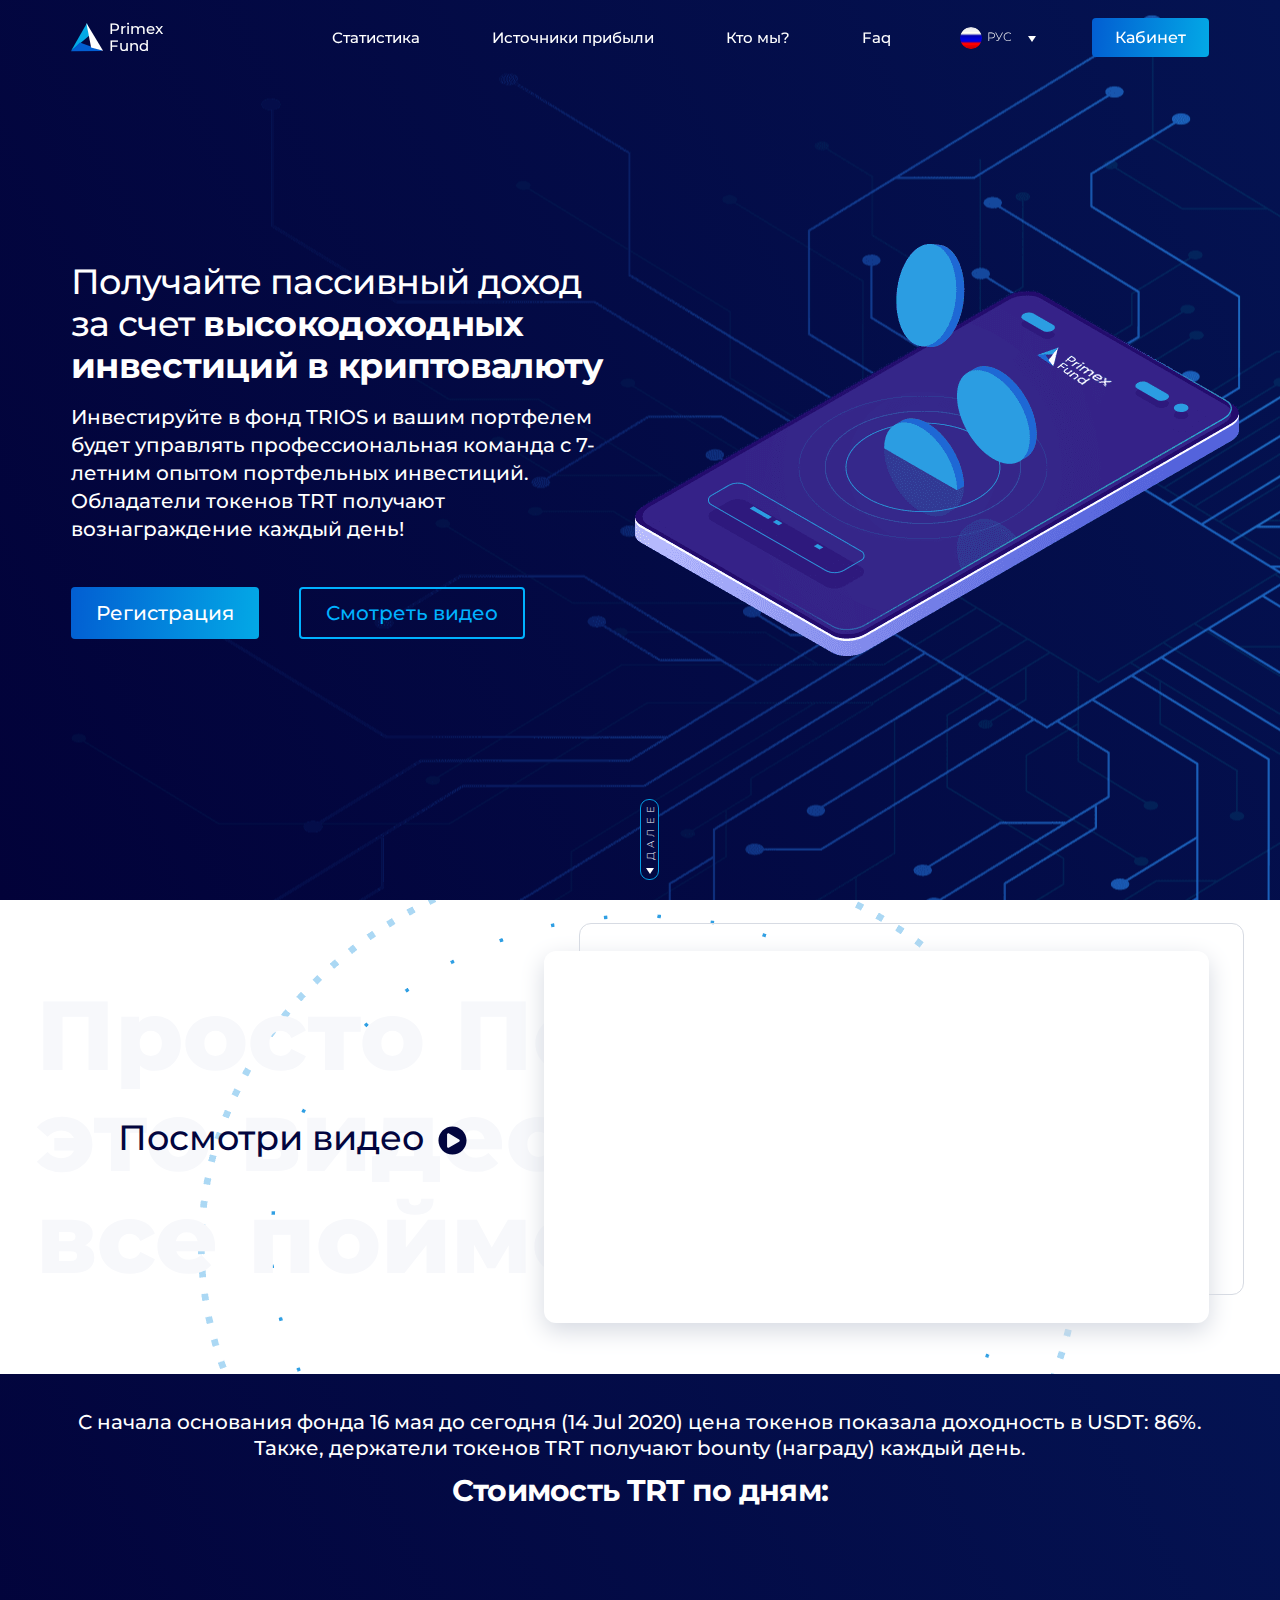
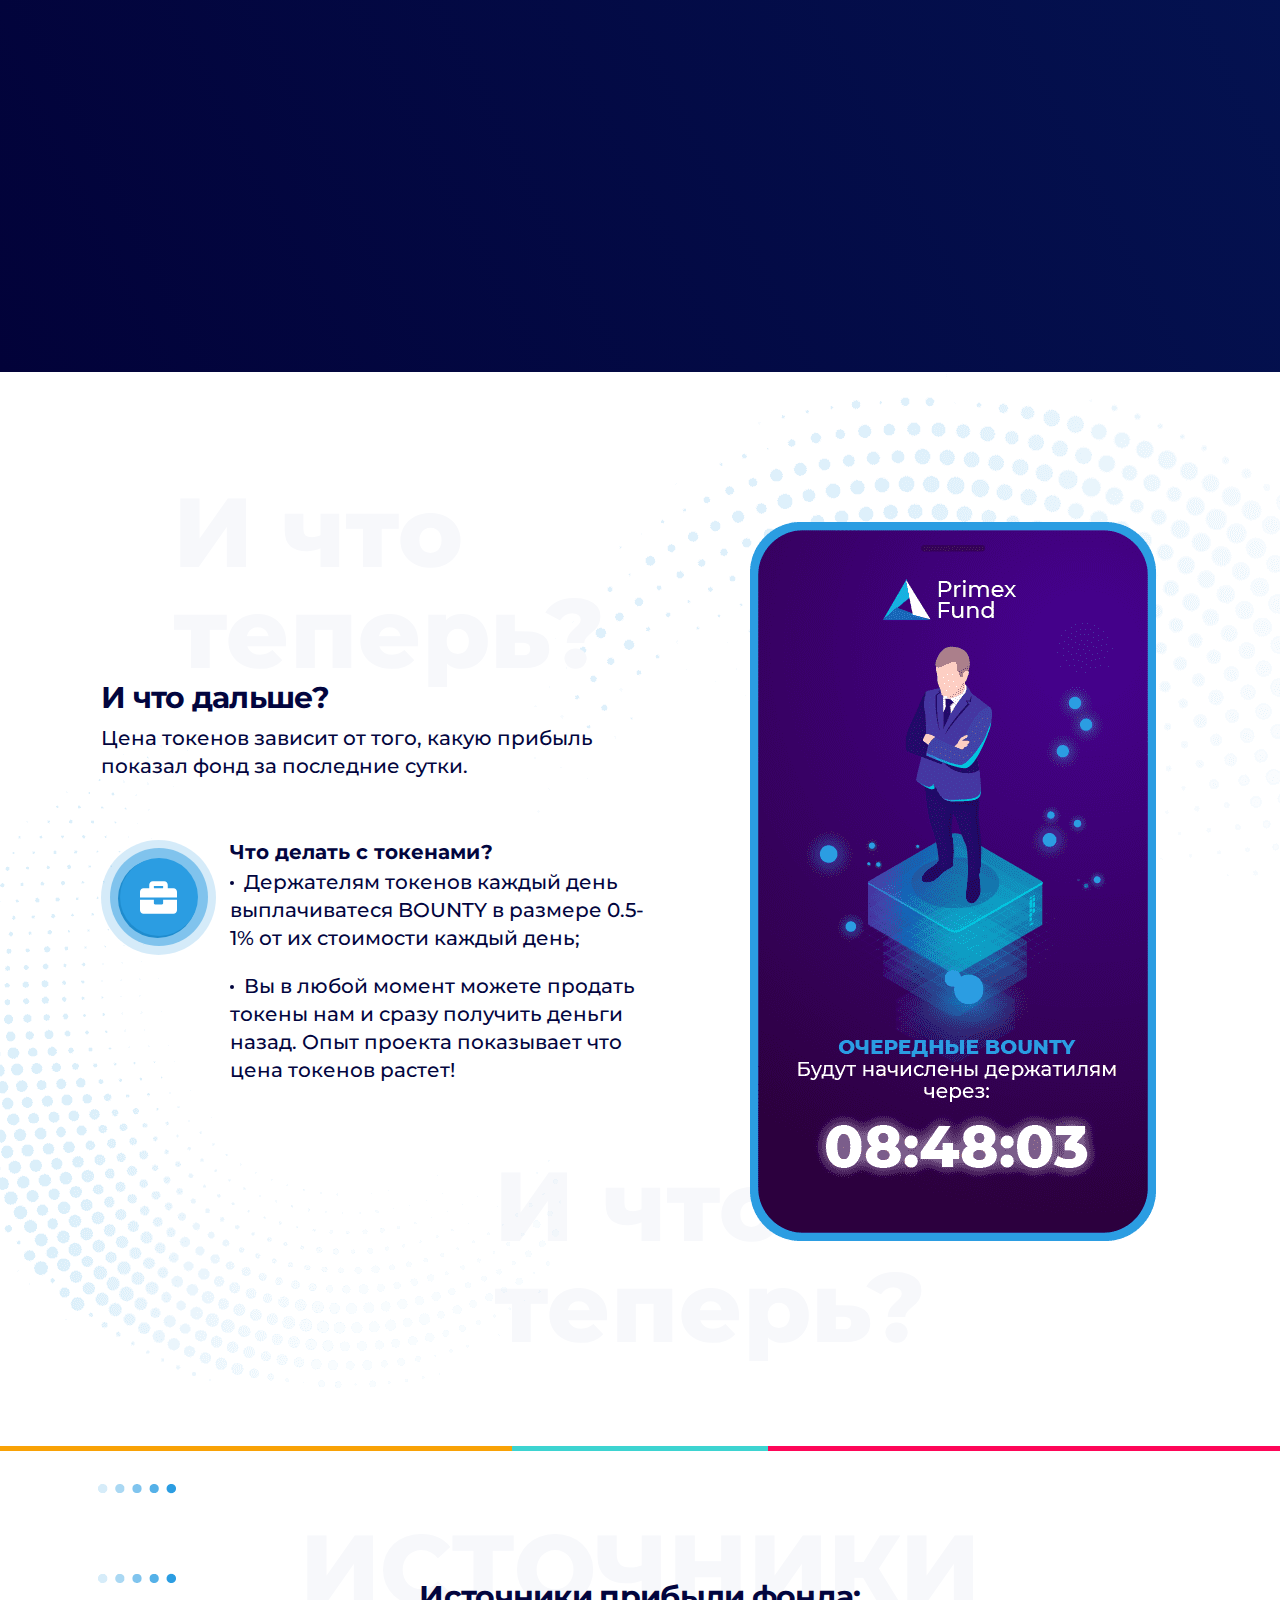
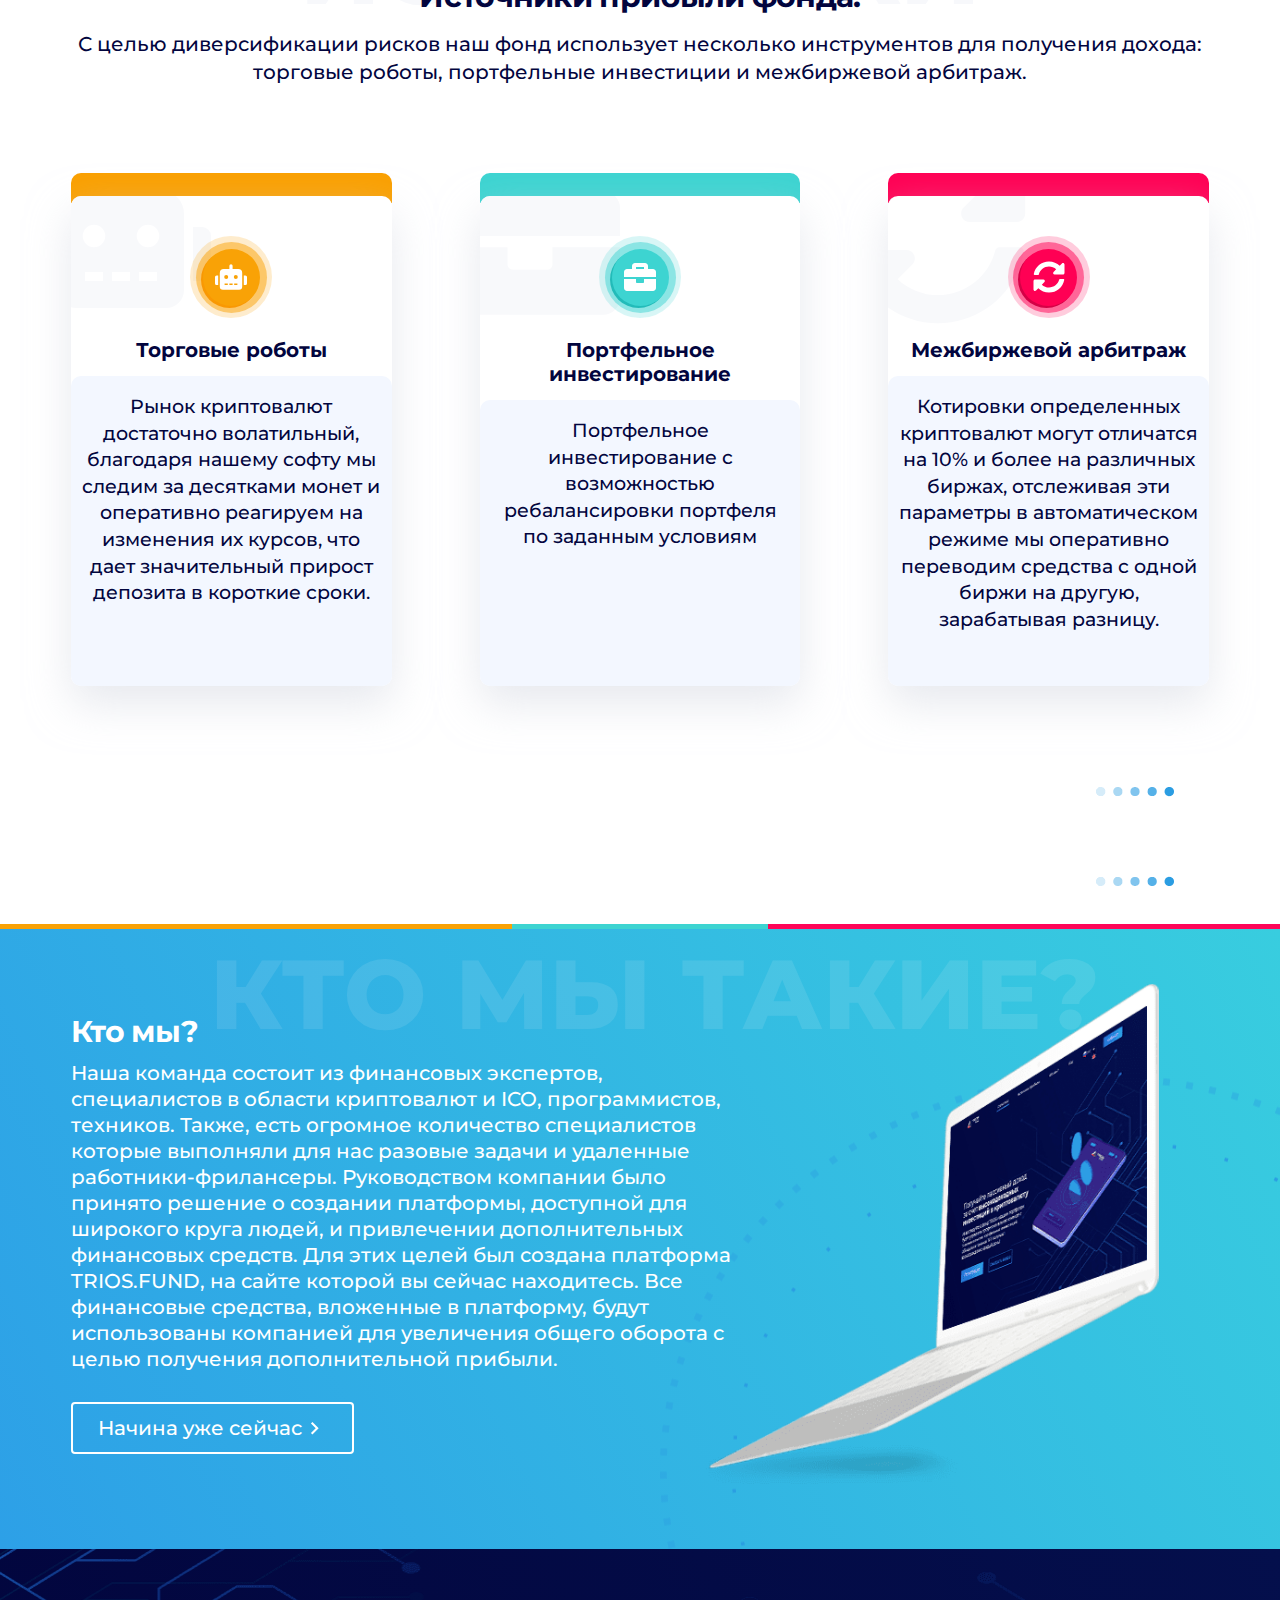
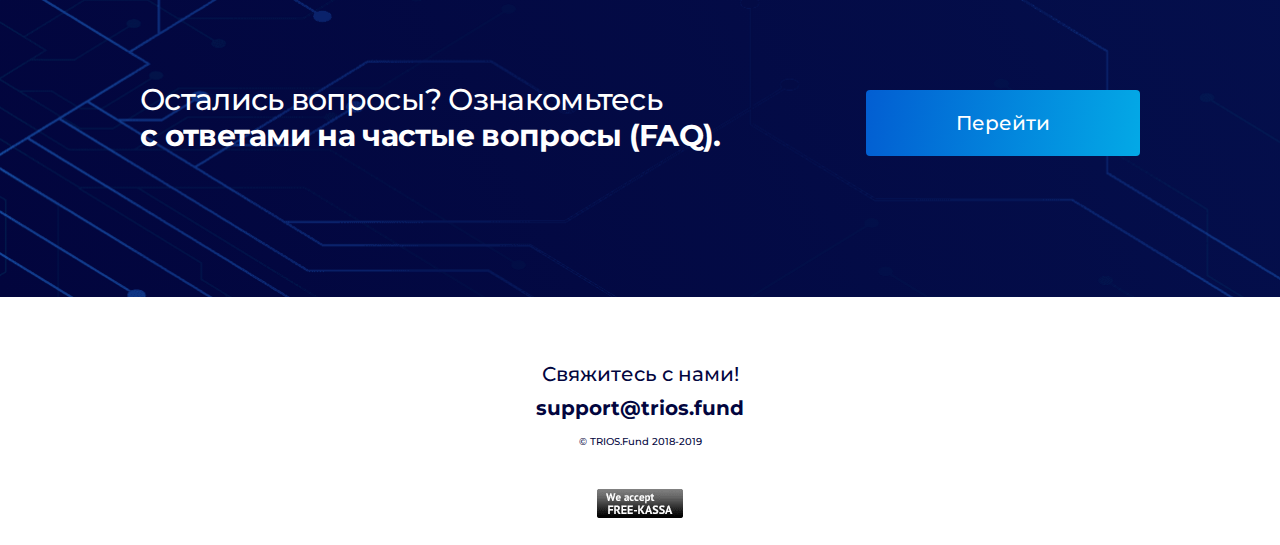
==== index.html @ b3ae9e1f "Add files via upload" ====
<!DOCTYPE html>
<html lang="ru">
<head>
	<meta http-equiv="Content-Type" content="text/html; charset=utf-8" />
	<meta name="format-detection" content="telephone=no">
	<meta name="viewport" content="width=device-width, initial-scale=1, user-scalable=no, maximum-scale=1">
	<link rel="icon" type="image/png" href="img/favicon.png" />
	<title> - Главная</title>
	<link rel="stylesheet" type="text/css" href="css/app.css" />
	<link href="https://fonts.googleapis.com/css2?family=Montserrat:wght@300;500;700;800&display=swap" rel="stylesheet">
</head>
<body class="loaded">


<!-- BEGIN BODY -->
<div class="main-wrapper">

	<!-- BEGIN HEADER -->
	<header class="header">
		
		<div class="wrapper ">
			<a href="#" class="header__logo logo">
				<img src="img/logo.svg" alt="">
				<span class="logo__text">Primex <br>Fund</span>
			</a>
			
			<ul class="main-menu">
				<li class="main-menu__item">
					<a href="#statistic" class="main-menu__link anchor" data-offset="75">Статистика</a>
				</li>
				<li class="main-menu__item">
					<a href="#sources" class="main-menu__link anchor" data-offset="75">Источники прибыли</a>
				</li>
				<li class="main-menu__item">
					<a href="#team" class="main-menu__link anchor" data-offset="75">Кто мы?</a>
				</li>
				<li class="main-menu__item">
					<a href="#send" class="main-menu__link anchor" data-offset="75">Faq</a>
				</li>
			</ul>
	
			<div class="lang header__lang">
				<a href="#" class="lang__button"><img src="img/ru.png" alt=""><span>РУС</span></a>
				<div class="lang__list" style="display: none;">
					<a href="#" class="lang__item"><img src="img/en.png" alt=""><span>ENG</span></a>
	
				</div>
			</div>
	
			<a href="#" class="btn btn--sm header__button">Кабинет</a>
	
			<a href="#" class="mm-toggle burger header__burger">
				<div class="burger__icon"></div>
			</a>
		</div>
		
		<div class="mobile-navbar ">
			<div class="mobile-navbar__container">
				<div class="mobile-navbar__header">
					<div class="mobile-navbar__close mm-toggle"><span class="ic"></span></div>
				</div>
				<div class="mobile-navbar__main">
					<ul class="mobile-menu">
						<li class="mobile-menu__item">
							<a href="#statistic" class="mobile-menu__link anchor" data-offset="75">Статистика</a>
						</li>
						<li class="mobile-menu__item">
							<a href="#sources" class="mobile-menu__link anchor" data-offset="75">Источники прибыли</a>
						</li>
						<li class="mobile-menu__item">
							<a href="#team" class="mobile-menu__link anchor" data-offset="75">Кто мы?</a>
						</li>
						<li class="mobile-menu__item">
							<a href="#send" class="mobile-menu__link anchor" data-offset="75">Faq</a>
						</li>
					</ul>
					
					<div class="mm-button"><a href="#" class="btn btn--sm">Кабинет</a></div>
					
					<div class="mm-lang">
						<div class="lang ">
							<a href="#" class="lang__button"><img src="img/ru.png" alt=""><span>РУС</span></a>
							<div class="lang__list" style="display: none;">
								<a href="#" class="lang__item"><img src="img/en.png" alt=""><span>ENG</span></a>
	
							</div>
						</div>
					</div>
				</div>
				
			</div>
			<div class="mobile-navbar__overlay mm-toggle"></div>
		</div>
	</header>
	<!-- HEADER EOF   -->

	<!-- BEGIN MAIN -->
	<main class="main">
		<section class="promo">
			<div class="wrapper">
				<div class="promo-wrap">
					<div class="promo-wrap__content">
						<h1><span class="font-500">Получайте пассивный доход за счет</span> высокодоходных инвестиций в криптовалюту</h1>
						<p>Инвестируйте в фонд TRIOS и вашим портфелем будет управлять профессиональная команда с 7-летним опытом портфельных инвестиций. Обладатели токенов TRT получают вознаграждение каждый день!</p>

						<div class="promo__buttons">
							<a href="#" class="btn">Регистрация</a>
							<a href="#" class="btn btn--border">Смотреть видео</a>
						</div>
					</div>
					<div class="promo-wrap__img">
						<img src="img/promo-img.png" alt="">
					</div>
				</div>
			</div>
			<div class="promo__bg"></div>

			<a href="#nextblock" class="down anchor" data-offset="75">
				<span>ДАЛЕЕ</span>
			</a>
		</section>

		<section class="sec-video" id="nextblock">
			<div class="wrapper">
				<div class="title-bg">Просто Посмотри это видео и ты все поймешь</div>
				<div class="video-wrap">
					<div class="video-wrap__head">

						<div class="video-wrap__title">Посмотри видео <svg class="icon icon-play-circle"><use xlink:href="img/sprite.svg#play-circle"></use></svg></div>
					</div>
					<div class="video-wrap__block">
						<div class="video-block">
							<div class="video">
								<iframe width="560" height="315" src="https://www.youtube.com/embed/2o1fK7khmRM" frameborder="0" allow="accelerometer; autoplay; encrypted-media; gyroscope; picture-in-picture" allowfullscreen></iframe>
							</div>
						</div>
					</div>
				</div>
			</div>
		</section>

		<section class="sec-statistic" id="statistic">
			<div class="wrapper">
				<div class="sec-statistic__head">
					<p>С начала основания фонда 16 мая до сегодня (14 Jul 2020) цена токенов показала доходность в USDT: 86%. <br>Также, держатели токенов TRT получают bounty (награду) каждый день.</p>
					<h2>Стоимость TRT по дням:</h2>
				</div>

				<div id="chartdiv"></div>
			</div>
		</section>

		<section class="sec-benefits">
			<div class="wrapper">
				<div class="title-bg">И что теперь?</div>
				<div class="title-bg">И что теперь?</div>
				<div class="benefits-wrap">
					<div class="benefits-wrap__content">
						<div class="benefits-wrap__head">
							<h2>И что дальше?</h2>
							<p>Цена токенов зависит от того, какую прибыль показал фонд за последние сутки.</p>
						</div>

						<div class="icon-block">
							<div class="icon-block__img">
								<div class="ib-icon">
									<svg class="icon icon-briefcase"><use xlink:href="img/sprite.svg#briefcase"></use></svg>
								</div>
							</div>
							<div class="icon-block__content">
								<h4>Что делать с токенами?</h4>
								<ul class="list">
									<li>Держателям токенов каждый день выплачиватеся BOUNTY в размере 0.5-1% от их стоимости каждый день;</li>
									<li>Вы в любой момент можете продать токены нам и сразу получить деньги назад. Опыт проекта показывает что цена токенов растет!</li>
								</ul>
							</div>
						</div>
					</div>
					<div class="benefits-wrap__img">
						<img src="img/ben-img.png" alt="">
					</div>
				</div>
			</div>
		</section>
		<div class="hr">
			<div class="hr__line"></div>
			<div class="hr__line"></div>
			<div class="hr__line"></div>
		</div>
		<section class="sec-sources" id="sources">
			<div class="wrapper">
				<div class="sources__head">
					<div class="title-bg">ИСТОЧНИКИ</div>
					<h2>Источники прибыли фонда:</h2>
					<p>С целью диверсификации рисков наш фонд использует несколько инструментов для получения дохода: торговые роботы, портфельные инвестиции и межбиржевой арбитраж.</p>
				</div>

				<div class="sources-wrap">
					<div class="sources-wrap__item">
						<div class="sources-inner">
							<div class="sources-inner__icon-bg"><svg class="icon icon-robot"><use xlink:href="img/sprite.svg#robot"></use></svg></div>
							<div class="sources-inner__img">
								<div class="ib-icon">
									<svg class="icon icon-robot"><use xlink:href="img/sprite.svg#robot"></use></svg>
								</div>
							</div>
							<div class="sources-inner__title h4">Торговые роботы</div>
							<div class="sources-inner__body">
								<p>Рынок криптовалют достаточно волатильный, благодаря нашему софту мы следим за десятками монет и оперативно реагируем на изменения их курсов, что дает значительный прирост депозита в короткие сроки.</p>
							</div>
						</div>
					</div>
					<div class="sources-wrap__item">
						<div class="sources-inner sources-inner--info">
							<div class="sources-inner__icon-bg"><svg class="icon icon-briefcase"><use xlink:href="img/sprite.svg#briefcase"></use></svg></div>
							<div class="sources-inner__img">
								<div class="ib-icon">
									<svg class="icon icon-briefcase"><use xlink:href="img/sprite.svg#briefcase"></use></svg>
								</div>
							</div>
							<div class="sources-inner__title h4">Портфельное инвестирование</div>
							<div class="sources-inner__body">
								<p>Портфельное инвестирование с возможностью ребалансировки портфеля по заданным условиям</p>
							</div>
						</div>
					</div>
					<div class="sources-wrap__item">
						<div class="sources-inner sources-inner--danger">
							<div class="sources-inner__icon-bg"><svg class="icon icon-sync-alt"><use xlink:href="img/sprite.svg#sync-alt"></use></svg></div>
							<div class="sources-inner__img">
								<div class="ib-icon">
									<svg class="icon icon-sync-alt"><use xlink:href="img/sprite.svg#sync-alt"></use></svg>
								</div>
							</div>
							<div class="sources-inner__title h4">Межбиржевой арбитраж</div>
							<div class="sources-inner__body">
								<p>Котировки определенных криптовалют могут отличатся на 10% и более на различных биржах, отслеживая эти параметры в автоматическом режиме мы оперативно переводим средства с одной биржи на другую, зарабатывая разницу.</p>
							</div>
						</div>
					</div>
				</div>
			</div>
		</section>
		<div class="hr">
			<div class="hr__line"></div>
			<div class="hr__line"></div>
			<div class="hr__line"></div>
		</div>
		<section class="sec-team" id="team">
			<div class="wrapper">
				<div class="title-bg">КТО МЫ ТАКИЕ?</div>
				<div class="team-wrap">
					<div class="team-wrap__content">
						<h2>Кто мы?</h2>
						<p>Наша команда состоит из финансовых экспертов, специалистов в области криптовалют и ICO, программистов, техников. Также, есть огромное количество специалистов которые выполняли для нас разовые задачи и удаленные работники-фрилансеры. Руководством компании было принято решение о создании платформы, доступной для широкого круга людей, и привлечении дополнительных финансовых средств. Для этих целей был создана платформа TRIOS.FUND, на сайте которой вы сейчас находитесь.  Все финансовые средства, вложенные в платформу, будут использованы компанией для увеличения общего оборота с целью получения дополнительной прибыли.</p>
						
						<div class="tm-img visible-md"><img src="img/nb.png" alt=""></div>

						<a href="#" class="btn btn--border-white">Начина уже сейчас <svg class="icon icon-arrow_right"><use xlink:href="img/sprite.svg#arrow_right"></use></svg></a>
					</div>
					<div class="team-wrap__img hidden-md">
						<img src="img/nb.png" alt="">
					</div>
				</div>
			</div>
		</section>

		<section class="sec-send" id="send"> 
			<div class="wrapper">
				<div class="send-wrap">
					<div class="send-wrap__content">
						<h2><span class="font-500">Остались вопросы? Ознакомьтесь</span> <br>с ответами на частые вопросы (FAQ).</h2>
					</div>
					<div class="send-wrap__img">
						<a href="#" class="btn btn--block btn--lg">Перейти</a>
					</div>
				</div>
			</div>
		</section>
	</main>
	<!-- MAIN EOF   -->
		
	<!-- BEGIN FOOTER -->
	<footer class="footer">
		
		<div class="wrapper">
			<p>Свяжитесь с нами! <br> <strong><a href="mailto:support@trios.fund">support@trios.fund</a></strong></p>
			<div class="copyright">© TRIOS.Fund 2018-2019</div>
	
			<a href="#" class="free-kassa"><img src="img/free-kassa.png" alt=""></a>
		</div>
	
	</footer>
	<!-- FOOTER EOF   -->

	<!-- <a href="#popup-callback" class="open-popup-link">Заказать консультацию</a>
	
	<div id="popup-callback" class="popup mfp-hide">
		
		<h2 class="popup__title ">Оставьте заявку!</h2>
		<h5>Заполните форму ниже или позвоните нам по номеру <a href="tel:+73532947711" class="text-default">+7 (3532) 94-77-11</a></h5>
	
		<form action="#" class="question-form">
			
			<div class="form-field">
				<input type="text" class="form-input form-input--default " placeholder="* Ваше имя">
			</div>
		
			<div class="form-field">
				<input type="tel" class="form-input form-input--default  tel" placeholder="* Ваш телефон">
			</div>
		
			<div class="form-field">
				<textarea class="form-input form-input--default " placeholder="* Ваш комментарий"></textarea>
			</div>
			<div class="form-field">
				<input type="submit" class="btn btn--danger" value="Отправить">
			</div>
				
			<p><strong>мы свяжемся с Вами в течение 15 минут!</strong></p>
		</form>
	</div>
	
	<div id="popup-thanks" class="popup mfp-hide">
		<h2 class="popup__title ">Заявка успешно отправлена!</h2>
	</div> -->

</div>
<!-- BODY EOF   -->
<div class="icon-load">
	<div class="ball a"></div>
	<div class="ball b"></div>
	<div class="ball c"></div>
</div>
<script src="js/all.js"></script>
<script src="https://www.amcharts.com/lib/3/amcharts.js"></script>
<script src="https://www.amcharts.com/lib/3/serial.js"></script>
<script src="https://www.amcharts.com/lib/3/themes/dark.js"></script>
<script>
var chart = AmCharts.makeChart("chartdiv", {
    "type": "serial",
    //"theme": "light",
    "theme": "dark",
    "marginRight": 40,
    "marginLeft": 40,
    "autoMarginOffset": 20,
    "mouseWheelZoomEnabled":true,
    "dataDateFormat": "YYYY-MM-DD",
    "valueAxes": [{
        "id": "v1",
        "axisAlpha": 100,
        "position": "left",
		'gridThickness': 2,
		'stackType': 'none',
        "ignoreAxisWidth":true
    }],
    "balloon": {
        "borderThickness": 1,
        "shadowAlpha": 1
    },
    "graphs": [{
        "id": "g1",
        "lineColor": "#2b9de2",
		  "balloon": {
		   // "adjustBorderColor": true,
			"color": "#000000",
			"cornerRadius": 3,
			"fillColor": "#FFFFFF",
			"fillAlpha": 1,
		  },
        "bullet": "round",
        "bulletBorderAlpha": 1,
        "bulletColor": "#026ad5",
        "bulletSize": 9,
        "hideBulletsCount": 50,
        "lineThickness": 4,
        "title": "red line",
        "useLineColorForBulletBorder": true,
        "valueField": "value",
        "balloonText": "Цена TRT: <br/> <span style='font-size:18px;'>$[[value]]</span>"
    }],
	/*
    "chartScrollbar": {
        "graph": "g1",
        "oppositeAxis":false,
        "offset":30,
        "scrollbarHeight": 80,
        "backgroundAlpha": 0,
        "selectedBackgroundAlpha": 0.1,
        "selectedBackgroundColor": "#888888",
        "graphFillAlpha": 0,
        "graphLineAlpha": 0.5,
        "selectedGraphFillAlpha": 0,
        "selectedGraphLineAlpha": 1,
        "autoGridCount":true,
        "color":"#AAAAAA"
    },
	*/
    "chartCursor": {
        "pan": true,
        "valueLineEnabled": true,
        "valueLineBalloonEnabled": true,
        "cursorAlpha":1,
        "cursorColor":"#258cbb",
        "limitToGraph":"g1",
        "valueLineAlpha":0.5,
        //"valueZoomable":true
        "valueZoomable":false
    },
	/*
    "valueScrollbar":{
      "oppositeAxis":false,
      "offset":50,
      "scrollbarHeight":10
    },
	*/
    "categoryField": "date",
    "categoryAxis": {
        "parseDates": true,
        "dashLength": 1,
        "minorGridEnabled": true
    },
    "export": {
        "enabled": false
    },
	"mouseWheelZoomEnabled": false,
	
    "dataProvider": [
		 {  'color': '#fbd51a', 'date': '2018-05-20','value': 1.00  } ,  {  'color': '#fbd51a', 'date': '2018-05-26','value': 1.03  } ,  {  'color': '#fbd51a', 'date': '2018-06-01','value': 1.07  } ,  {  'color': '#fbd51a', 'date': '2018-06-07','value': 1.05  } ,  {  'color': '#fbd51a', 'date': '2018-06-13','value': 1.08  } ,  {  'color': '#fbd51a', 'date': '2018-06-19','value': 1.08  } ,  {  'color': '#fbd51a', 'date': '2018-06-25','value': 1.13  } ,  {  'color': '#fbd51a', 'date': '2018-07-01','value': 1.13  } ,  {  'color': '#fbd51a', 'date': '2018-07-07','value': 1.16  } ,  {  'color': '#fbd51a', 'date': '2018-07-13','value': 1.19  } ,  {  'color': '#fbd51a', 'date': '2018-07-19','value': 1.20  } ,  {  'color': '#fbd51a', 'date': '2018-07-25','value': 1.22  } ,  {  'color': '#fbd51a', 'date': '2018-07-31','value': 1.25  } ,  {  'color': '#fbd51a', 'date': '2018-08-06','value': 1.28  } ,  {  'color': '#fbd51a', 'date': '2018-08-12','value': 1.32  } ,  {  'color': '#fbd51a', 'date': '2018-08-18','value': 1.37  } ,  {  'color': '#fbd51a', 'date': '2018-08-24','value': 1.39  } ,  {  'color': '#fbd51a', 'date': '2018-08-30','value': 1.40  } ,  {  'color': '#fbd51a', 'date': '2018-09-05','value': 1.44  } ,  {  'color': '#fbd51a', 'date': '2018-09-11','value': 1.45  } ,  {  'color': '#fbd51a', 'date': '2018-09-17','value': 1.47  } ,  {  'color': '#fbd51a', 'date': '2018-09-23','value': 1.49  } ,  {  'color': '#fbd51a', 'date': '2018-09-29','value': 1.52  } ,  {  'color': '#fbd51a', 'date': '2018-10-05','value': 1.52  } ,  {  'color': '#fbd51a', 'date': '2018-10-11','value': 1.55  } ,  {  'color': '#fbd51a', 'date': '2018-10-17','value': 1.60  } ,  {  'color': '#fbd51a', 'date': '2018-10-23','value': 1.62  } ,  {  'color': '#fbd51a', 'date': '2018-10-29','value': 1.62  } ,  {  'color': '#fbd51a', 'date': '2018-11-04','value': 1.59  } ,  {  'color': '#fbd51a', 'date': '2018-11-10','value': 1.60  } ,  {  'color': '#fbd51a', 'date': '2018-11-16','value': 1.65  } ,  {  'color': '#fbd51a', 'date': '2018-11-22','value': 1.71  } ,  {  'color': '#fbd51a', 'date': '2018-11-28','value': 1.75  } ,  {  'color': '#fbd51a', 'date': '2018-12-04','value': 1.78  } ,  {  'color': '#fbd51a', 'date': '2018-12-10','value': 1.80  } ,  {  'color': '#fbd51a', 'date': '2018-12-16','value': 1.84  } ,  {  'color': '#fbd51a', 'date': '2018-12-22','value': 1.86  } ,  {  'color': '#fbd51a', 'date': '2018-12-28','value': 1.90  } ,  {  'color': '#fbd51a', 'date': '2019-01-03','value': 1.93  } ,  {  'color': '#fbd51a', 'date': '2019-01-09','value': 1.98  } ,  {  'color': '#fbd51a', 'date': '2019-01-15','value': 2.03  } ,  {  'color': '#fbd51a', 'date': '2019-01-21','value': 2.05  } ,  {  'color': '#fbd51a', 'date': '2019-01-27','value': 2.07  } ,  {  'color': '#fbd51a', 'date': '2019-02-02','value': 2.10  } ,  {  'color': '#fbd51a', 'date': '2019-02-08','value': 2.11  } ,  {  'color': '#fbd51a', 'date': '2019-02-14','value': 2.16  } ,  {  'color': '#fbd51a', 'date': '2019-02-20','value': 2.24  } ,  {  'color': '#fbd51a', 'date': '2019-02-26','value': 2.30  } ,  {  'color': '#fbd51a', 'date': '2019-03-04','value': 2.42  } ,  {  'color': '#fbd51a', 'date': '2019-03-10','value': 1.79  } ,  {  'color': '#fbd51a', 'date': '2019-03-16','value': 1.86  } , 	]
});

chart.addListener("rendered", zoomChart);

chart.valueAxis.labelsEnabled = false;


zoomChart();

function zoomChart() {
   // chart.zoomToIndexes(chart.dataProvider.length - 40, chart.dataProvider.length - 1);
}
</script>

</body>
</html>
---- css/app.css ----
@charset "UTF-8";/*!
 * By: Pit Orel
 * E-mail: orel-1993@yandex.ru
 * Vk: https://vk.com/pit_orel
 */a,abbr,acronym,address,applet,article,aside,audio,b,big,blockquote,body,canvas,caption,center,cite,code,dd,del,details,dfn,div,dl,dt,em,embed,fieldset,figcaption,figure,footer,form,h1,h2,h3,h4,h5,h6,header,hgroup,html,i,iframe,img,ins,kbd,label,legend,li,main,mark,menu,nav,object,ol,output,p,pre,q,ruby,s,samp,section,small,span,strike,strong,sub,summary,sup,table,tbody,td,tfoot,th,thead,time,tr,tt,u,ul,var,video{margin:0;padding:0;border:0;font-size:100%}article,aside,details,figcaption,figure,footer,header,hgroup,main,menu,nav,section{display:block}blockquote,q{quotes:none}blockquote:after,blockquote:before,q:after,q:before{content:'';content:none}table{border-collapse:collapse;border-width:0;padding:0;margin:0}html{height:100%;-webkit-text-size-adjust:none;-ms-text-size-adjust:none;font-size:62.5%}input,textarea{color:#333;outline:0;border-radius:0;-moz-border-radius:0;-webkit-border-radius:0;-webkit-appearance:none}button,input[type=button],input[type=submit]{cursor:pointer;-webkit-appearance:none;outline:0}input::-ms-clear{display:none}form,td{margin:0;padding:0}a{font-family:inherit;transition:.2s linear;text-decoration:none;outline:0;-webkit-tap-highlight-color:transparent;-webkit-tap-highlight-color:transparent;color:#02053e}*,:after,:before{box-sizing:border-box}:active,:focus,a:active,a:focus{outline:0}html.lock,html.lock body{overflow:hidden}body{margin:0;padding:0;position:relative;-webkit-font-smoothing:antialiased;-moz-osx-font-smoothing:grayscale;color:#02053e;font:500 2rem/1.4 Montserrat,Arial,sans-serif;background:#fff;min-height:100%;display:-ms-flexbox;display:flex}.h1,.h2,.h3,.h4,.h5,.h6,h1,h2,h3,h4,h5,h6{margin-top:0;margin-bottom:0;font-weight:700;line-height:1.2}.h1,h1{font-size:3.5rem;letter-spacing:-.07rem}.h2,h2{font-size:3rem;letter-spacing:-.07rem}.h3,h3{font-size:2.5rem}.h4,h4{font-size:2rem}.h5,h5{font-size:1.6rem}.h6,h6{font-size:1.2rem}a:hover{text-decoration:underline}p{margin-bottom:2rem}ol,ul{margin:0;list-style:none;padding:0}blockquote{border-left:.2rem solid rgba(2,5,62,.5);margin-bottom:2rem;padding:1rem 0 1rem 2rem}img{display:block;max-width:100%}.text-left{text-align:left}.text-center{text-align:center}.text-right{text-align:right}.nowrap{white-space:nowrap}.word-break{word-break:break-all}.ttu{text-transform:uppercase}.italic{font-style:italic}.font-700,strong{font-weight:700}.font-500{font-weight:500}.margin>:last-child{margin-bottom:0}.margin>:first-child{margin-top:0}.header{width:100%;min-width:32rem;text-align:left;-ms-flex-negative:0;flex-shrink:0;padding:1.8rem 0;position:fixed;top:0;left:0;z-index:20}.header.fixed{background-image:linear-gradient(63deg,#020239 0,#041352 100%)}.header .wrapper{display:-ms-flexbox;display:flex;-ms-flex-align:center;align-items:center}.header__logo{margin-right:auto;-ms-flex:none;flex:none}.header__lang{margin-left:6.9rem}.header__button{margin-left:5.6rem}.logo{display:-ms-flexbox;display:flex;-ms-flex-align:center;align-items:center}.logo img{-ms-flex:none;flex:none;width:3.3rem;margin-right:.5rem}.logo__text{color:#fff;font-size:1.5rem;line-height:1.1}.main-menu{display:-ms-flexbox;display:flex}.main-menu__item{margin-right:7.2rem}.main-menu__item:last-child{margin-right:0}.main-menu__link{white-space:nowrap;color:#fff;font-size:1.5rem;position:relative;display:block}.main-menu__link:after{content:'';display:block;position:absolute;top:100%;left:-.5rem;right:-.5rem;pointer-events:none;-webkit-transform:scale(0);-ms-transform:scale(0);transform:scale(0);margin-top:.4rem;height:.3rem;box-shadow:0 0 .6rem rgba(255,255,255,.51);border-radius:.2rem;background-color:#eaeef1;background-image:linear-gradient(-83deg,#03a9e6 0,#025ed2 100%);transition:.2s linear;transition-origin:center}.main-menu__link:hover{text-decoration:none}.main-menu__link:hover:after{-webkit-transform:scale(1);-ms-transform:scale(1);transform:scale(1)}.lang{-ms-flex:none;flex:none;position:relative}.lang__button{display:-ms-flexbox;display:flex;-ms-flex-align:center;align-items:center;position:relative;padding-right:2.4rem}.lang__button img{-ms-flex:none;flex:none;width:2.2rem;border-radius:50%;margin-right:.5rem}.lang__button span{color:#fff;text-transform:uppercase;font-weight:300;font-size:1.2rem}.lang__button:after{content:'';display:block;width:0;height:0;border-style:solid;border-width:.6rem .45rem 0;border-color:#fff transparent transparent;position:absolute;top:.9rem;right:0;z-index:6}.lang__button:hover{text-decoration:none}.lang__list{position:absolute;top:0;right:-.8rem;z-index:5;width:2.6rem;border-radius:1rem;border:.1rem solid #033a74;background-color:#020239;padding-top:2.8rem;padding-bottom:.4rem}.lang__item{text-align:center;display:block;font-size:0;margin-bottom:.7rem}.lang__item:last-child{margin-bottom:0}.lang__item img{width:2.2rem;border-radius:50%;display:inline-block;vertical-align:middle}.lang__item span{display:none}.lang__item:hover{text-decoration:none}.mobile-navbar__container{background-image:linear-gradient(63deg,#030132 0,#001248 100%);width:26rem;position:fixed;top:0;right:0;height:100%;z-index:100;max-height:100%;transition:.2s linear;-webkit-transform:translateX(100%);-ms-transform:translateX(100%);transform:translateX(100%);overflow:hidden;overflow-y:auto}.mobile-navbar__header{padding:2rem 0;position:relative;height:7.2rem}.mobile-navbar__main{padding:0 0 3rem}.mobile-navbar__close{height:1.6rem;width:2.4rem;cursor:pointer;position:absolute;top:50%;right:1.5rem;-webkit-transform:translate(0,-50%) rotate(0);-ms-transform:translate(0,-50%) rotate(0);transform:translate(0,-50%) rotate(0)}.mobile-navbar__close .ic{cursor:pointer;height:.3rem;width:1.6rem;display:block;position:absolute;top:50%;right:0;border-radius:2.5rem;background-color:#fff;-webkit-transform:translate(0,-50%) rotate(0);-ms-transform:translate(0,-50%) rotate(0);transform:translate(0,-50%) rotate(0);transition:.5s}.mobile-navbar__close .ic:after,.mobile-navbar__close .ic:before{content:"";position:absolute;height:inherit;border-radius:.5rem;background-color:#fff;margin:auto;transition:.5s}.mobile-navbar__close .ic:before{top:-.7rem;right:0;-webkit-transform-origin:left;-ms-transform-origin:left;transform-origin:left;width:2.4rem}.mobile-navbar__close .ic:after{bottom:-.7rem;right:0;-webkit-transform-origin:right;-ms-transform-origin:right;transform-origin:right;width:.8rem}.mobile-navbar__overlay{background:rgba(10,0,36,.65);top:0;left:0;right:0;bottom:0;position:fixed;z-index:99;opacity:0;-webkit-transform:translateX(-100%);-ms-transform:translateX(-100%);transform:translateX(-100%);transition:opacity .2s ease-in-out,transform .1ms ease-in-out .2s,-webkit-transform .1ms ease-in-out .2s}.mobile-navbar.is-open{position:fixed;top:0;left:0;right:0;height:100%;z-index:9999}.mobile-navbar.is-open .mobile-navbar__container{-webkit-transform:translateX(0);-ms-transform:translateX(0);transform:translateX(0);box-shadow:2px 0 6px rgba(51,51,51,.26)}.mobile-navbar.is-open .mobile-navbar__overlay{opacity:1;-webkit-transform:translateX(0);-ms-transform:translateX(0);transform:translateX(0);transition:opacity .2s ease-in-out}.mobile-menu__link{display:block;padding:2rem 1.5rem;font-size:1.5rem;color:#fff;font-weight:500}.mobile-menu__link:hover{text-decoration:none}.mm-button{margin:3rem 0;padding:0 1.5rem}.mm-lang{display:-ms-flexbox;display:flex;-ms-flex-pack:end;justify-content:flex-end;padding:0 1.5rem;margin-top:7rem}.burger{height:1.6rem;width:2.4rem;cursor:pointer;position:relative;display:none}.burger__icon{height:.3rem;width:1.6rem;position:absolute;top:50%;right:0;border-radius:2.5rem;background-color:#fff;-webkit-transform:translate(0,-50%) rotate(0);-ms-transform:translate(0,-50%) rotate(0);transform:translate(0,-50%) rotate(0);transition:.5s}.burger__icon:after,.burger__icon:before{content:"";position:absolute;height:inherit;border-radius:.5rem;background-color:#fff;margin:auto;transition:.5s}.burger__icon:before{top:-.7rem;right:0;-webkit-transform-origin:left;-ms-transform-origin:left;transform-origin:left;width:2.4rem}.burger__icon:after{bottom:-.7rem;right:0;-webkit-transform-origin:right;-ms-transform-origin:right;transform-origin:right;width:.8rem}.main-wrapper{padding:0;min-width:32rem;position:relative;overflow:hidden;opacity:1;-ms-flex:1 1 auto;flex:1 1 auto;display:-ms-flexbox;display:flex;-ms-flex-flow:column nowrap;flex-flow:column nowrap;min-height:100vh;width:100%}.main{width:100%;min-width:32rem;text-align:left;-ms-flex:1 1 auto;flex:1 1 auto}.wrapper{width:100%;min-width:32rem;max-width:116.8rem;padding:0 1.5rem;margin:0 auto;position:relative}.promo{display:-ms-flexbox;display:flex;-ms-flex-direction:column;flex-direction:column;position:relative;color:#fff;background-image:linear-gradient(63deg,#020239 0,#041352 100%)}.promo__bg{position:absolute;top:0;right:0;bottom:0;left:0;z-index:1;background-image:url(../img/promo.png);background-position:center;background-repeat:no-repeat}.promo-wrap{display:-ms-flexbox;display:flex;-ms-flex-align:center;align-items:center;height:100vh;min-height:67rem;padding:15rem 0;position:relative;z-index:2}.promo-wrap__img{-ms-flex:none;flex:none;max-width:60.4rem;margin-left:3rem;margin-right:-3rem}.promo-wrap__content{-ms-flex:1;flex:1}.promo-wrap__content h1{margin-bottom:1.6rem}.promo__buttons{margin-top:4.4rem;margin-bottom:-3.5rem}.promo__buttons .btn{margin-right:3.5rem;margin-bottom:3.5rem}.promo__buttons .btn:last-child{margin-right:0}.down{width:1.9rem;height:8.1rem;border-radius:.9rem;border:.1rem solid #039de3;background-color:#030943;position:absolute;bottom:2rem;left:50%;color:#fff;z-index:3}.down span{-webkit-transform:rotate(-90deg);-ms-transform:rotate(-90deg);transform:rotate(-90deg);display:block;letter-spacing:.411rem;font-size:1rem;font-weight:300;color:#f7f8fb;position:absolute;top:2.4rem;left:-1.9rem}.down:after{content:'';display:block;width:0;height:0;border-style:solid;border-width:.6rem .45rem 0;border-color:#fff transparent transparent;position:absolute;bottom:.5rem;right:.4rem}.down:hover{background:#039de3}.sec-video{background:url(../img/video-bg.png) center -5rem no-repeat #fff;padding:5.1rem 0}.sec-video .title-bg{top:50%;left:-2rem;-webkit-transform:translate(0,-50%);-ms-transform:translate(0,-50%);transform:translate(0,-50%);max-width:100rem;width:100%}.video-wrap{display:-ms-flexbox;display:flex;-ms-flex-align:center;align-items:center}.video-wrap__head{width:40%;margin-right:3rem;text-align:center;position:relative}.video-wrap__title{font-size:3.5rem;font-weight:500}.video-wrap__title .icon{vertical-align:middle;margin-left:.5rem;font-size:2.9rem}.video-wrap__block{width:60%;position:relative;z-index:1}.video-wrap__block:after{content:'';display:block;position:absolute;border-radius:1.2rem;border:.1rem solid #d7dbe3;height:100%;width:100%;top:-2.8rem;right:-3.5rem;z-index:-1}.video-block{box-shadow:0 .8rem 2.4rem #d5d9e1;padding:3rem 5.5rem;border-radius:1.2rem;background-color:#fff}.title-bg{position:absolute;font-size:9.8rem;color:#f7f8fb;font-weight:800;text-align:left;line-height:10.126rem;pointer-events:none}.sec-statistic{background-image:linear-gradient(63deg,#020239 0,#041352 100%);padding:3.5rem 0;color:#fff}.sec-statistic__head{text-align:center;margin-bottom:2.8rem}.sec-statistic__head p{margin-bottom:1.2rem;line-height:1.3}#chartdiv{width:100%;height:400px}.sec-benefits{padding:15rem 0 20.5rem}.sec-benefits .title-bg{max-width:45rem;top:-4rem;left:10%}.sec-benefits .title-bg:nth-child(2){top:auto;bottom:-11.7rem;left:auto;right:24%}.sec-benefits .wrapper:after{content:'';display:block;position:absolute;left:-13rem;bottom:-15rem;width:100%;height:100%;max-width:63.5rem;max-height:65.7rem;background:url(../img/benefits-bg-1.png) center/cover no-repeat}.sec-benefits .wrapper:before{content:'';display:block;position:absolute;right:-22rem;top:-15rem;width:100%;height:100%;max-width:91rem;max-height:50.4rem;background:url(../img/benefits-bg-2.png) center/cover no-repeat}.benefits-wrap{display:-ms-flexbox;display:flex;-ms-flex-align:center;align-items:center;position:relative;z-index:2}.benefits-wrap__img{width:45%;text-align:center;font-size:0}.benefits-wrap__img img{display:inline-block}.benefits-wrap__head{margin-bottom:6rem}.benefits-wrap__content{width:55%;padding:0 3rem}.benefits-wrap__content h4{margin-bottom:.4rem}.benefits-wrap__content h2{margin-bottom:.8rem}.icon-block{display:-ms-flexbox;display:flex;-ms-flex-align:start;align-items:flex-start}.icon-block__img{-ms-flex:none;flex:none;width:11.5rem;height:11.5rem;border-radius:50%;background-color:rgba(43,157,226,.2);margin-right:1.4rem;padding:.7rem;display:-ms-flexbox;display:flex;-ms-flex-align:center;align-items:center;-ms-flex-pack:center;justify-content:center}.icon-block__img .icon{font-size:3.7rem;color:#fff}.icon-block__img .ib-icon{background-color:#2b9de2;width:7.8rem;height:7.8rem;border-radius:50%;display:-ms-flexbox;display:flex;-ms-flex-align:center;align-items:center;-ms-flex-pack:center;justify-content:center;position:relative}.icon-block__img .ib-icon:after{content:'';display:block;position:absolute;top:-1rem;left:-1rem;right:-1rem;bottom:-1rem;background-color:rgba(43,157,226,.5);border-radius:50%;z-index:-1}.icon-block__img .ib-icon:before{content:'';display:block;position:absolute;left:-.2rem;bottom:-.2rem;border-radius:50%;width:7.9rem;height:7.9rem;background-color:#0c74b3;z-index:-1}.icon-block__content{-ms-flex:1;flex:1}.list li{margin-bottom:2rem}.list li:last-child{margin-bottom:0}.list li:before{content:'';display:inline-block;vertical-align:middle;width:.4rem;height:.4rem;margin-right:1rem;border-radius:50%;background:#02053e}.hr{display:-ms-flexbox;display:flex}.hr__line{width:40%;height:.5rem;background-color:#f9a206}.hr__line:nth-child(2){width:20%;background-color:#3dd4d1}.hr__line:nth-child(3){background-color:#fe0658}.sec-sources{padding:12.8rem 0 21.8rem}.sec-sources .wrapper:after,.sec-sources .wrapper:before{position:absolute;content:'';background:url(../img/cr.png) center/cover no-repeat;width:7.8rem;height:9.9rem}.sec-sources .wrapper:before{top:-9.5rem;left:4.2rem}.sec-sources .wrapper:after{bottom:-18rem;right:5rem}.sources__head{text-align:center;margin-bottom:8rem;position:relative;z-index:1}.sources__head h2{margin-bottom:1.5rem}.sources__head .title-bg{z-index:-1;top:-6rem;width:100%;text-align:center}.sources-wrap{display:-ms-flexbox;display:flex;-ms-flex-pack:center;justify-content:center;margin:0 -4.4rem}.sources-wrap__item{padding:0 4.4rem;width:33.33%;display:-ms-flexbox;display:flex;margin-top:3rem;margin-bottom:2rem}.sources-inner{box-shadow:0 1.8rem 4.3rem rgba(213,217,225,.57);border-radius:1rem;background-color:#fff;width:100%;padding:4rem 0 0;text-align:center;display:-ms-flexbox;display:flex;-ms-flex-direction:column;flex-direction:column;min-height:49rem;position:relative}.sources-inner:before{content:'';display:block;position:absolute;z-index:-1;height:3rem;background:#faa000;border-radius:1rem 1rem 0 0;top:-2.3rem;left:0;right:0}.sources-inner__icon-bg{width:100%;pointer-events:none;overflow:hidden;position:absolute;left:0;top:0;border-radius:1rem 0 0;text-align:left}.sources-inner__icon-bg .icon{font-size:18rem;color:#f6f7fa;opacity:.75;margin-top:-5rem;margin-left:-4rem}.sources-inner__img{background:rgba(249,162,6,.2);position:relative;display:-ms-flexbox;display:flex;-ms-flex-align:center;align-items:center;-ms-flex-pack:center;justify-content:center;border-radius:50%;width:8.2rem;height:8.2rem;margin:0 auto 2rem;z-index:1}.sources-inner__img .ib-icon{background-color:#f9a206;width:5.7rem;height:5.7rem;position:relative;border-radius:50%;display:-ms-flexbox;display:flex;-ms-flex-align:center;align-items:center;-ms-flex-pack:center;justify-content:center}.sources-inner__img .ib-icon .icon{color:#fff;font-size:3.2rem}.sources-inner__img .ib-icon:after{content:'';display:block;position:absolute;left:-.7rem;right:-.7rem;bottom:-.7rem;top:-.7rem;background-color:rgba(249,162,6,.5);border-radius:50%;z-index:-1}.sources-inner__img .ib-icon:before{content:'';display:block;position:absolute;left:-.2rem;bottom:-.2rem;background-color:#f98e01;width:100%;height:100%;border-radius:50%;z-index:-1}.sources-inner__title{margin-bottom:1.4rem;width:100%}.sources-inner__body{border-radius:1rem;background-color:#f3f7ff;padding:1.8rem 1rem;font-size:1.9rem;-ms-flex:1;flex:1;width:100%}.sources-inner__body p:last-child{margin-bottom:0}.sources-inner--info:before{background:#3dd4d1}.sources-inner--info .sources-inner__img{background-color:rgba(61,212,209,.2)}.sources-inner--info .sources-inner__img .ib-icon{background-color:#3dd4d1}.sources-inner--info .sources-inner__img .ib-icon:after{background-color:rgba(61,212,209,.5)}.sources-inner--info .sources-inner__img .ib-icon:before{background-color:#07a3a0;z-index:-1}.sources-inner--danger:before{background:#ff0054}.sources-inner--danger .sources-inner__img{background-color:rgba(255,0,84,.2)}.sources-inner--danger .sources-inner__img .ib-icon{background-color:#ff0054}.sources-inner--danger .sources-inner__img .ib-icon:after{background-color:rgba(255,0,84,.5)}.sources-inner--danger .sources-inner__img .ib-icon:before{background-color:#aa0038;z-index:-1}.sec-team{padding:8.5rem 0 9.5rem;background-image:linear-gradient(63deg,#2da0e7 0,#38cddf 100%);color:#fff}.sec-team .wrapper{z-index:1}.sec-team .wrapper:after{content:'';display:block;position:absolute;background:url(../img/team-bg.png) center/cover no-repeat;bottom:-9.5rem;right:-32rem;width:88.4rem;height:47.4rem;z-index:-1;pointer-events:none}.sec-team .wrapper .title-bg{width:100%;text-align:center;color:#f7f8fb;opacity:.1;top:-7rem}.team-wrap{display:-ms-flexbox;display:flex;-ms-flex-align:center;align-items:center}.team-wrap__content{width:60%}.team-wrap__content .btn{margin-top:1rem}.team-wrap__content h2{margin-bottom:1rem}.team-wrap__content p{line-height:1.3}.team-wrap__img{width:40%;margin:-5rem 0 -5rem -5rem}.sec-send{padding:13.3rem 0;background-image:linear-gradient(63deg,#02053d 0,#040f4c 100%);color:#fff;position:relative;z-index:1}.sec-send:after{content:'';position:absolute;top:0;left:0;right:0;bottom:0;background:url(../img/send-bg.png) center/cover no-repeat;z-index:-1}.send-wrap{display:-ms-flexbox;display:flex;-ms-flex-align:center;align-items:center;max-width:100rem;margin:0 auto}.send-wrap__content{-ms-flex:1;flex:1}.send-wrap__content .btn{margin-top:1rem}.send-wrap__content h2{margin-bottom:1rem}.send-wrap__content p{line-height:1.3}.send-wrap__img{width:27.4rem;margin-left:4rem;-ms-flex:none;flex:none}.tab-cont{display:block}.tab-cont.is-hidden{display:none}.breadcrumbs__link{color:#02053e;text-decoration:underline}.breadcrumbs__link:hover{text-decoration:none}.video{position:relative;overflow:hidden;height:0;padding-bottom:56.25%}.video embed,.video iframe,.video object,.video video{position:absolute;top:0;left:0;width:100%;height:100%}.videobg embed,.videobg iframe,.videobg object,.videobg video{position:fixed;top:50%;left:50%;min-width:100%;min-height:100%;width:auto;height:auto;z-index:-100;-webkit-transform:translateX(-50%) translateY(-50%);-ms-transform:translateX(-50%) translateY(-50%);transform:translateX(-50%) translateY(-50%);background-size:cover}.loaded .main-wrapper{visibility:hidden;opacity:0;transition:opacity .3s}.loaded .icon-load{display:-ms-flexbox;display:flex}.icon-load{position:fixed;top:0;left:0;right:0;bottom:0;z-index:1045;display:none;-ms-flex-pack:center;justify-content:center;-ms-flex-align:center;align-items:center;width:auto;background:#fff}.ball{width:3rem;height:3rem;border-radius:1.5rem;background:#fff;opacity:.3}.a{margin-right:1rem;-webkit-animation:.7s ease-out infinite alternate ball-a;animation:.7s ease-out infinite alternate ball-a}.b{margin-right:1rem;-webkit-animation:.7s ease-out .2s infinite alternate ball-b;animation:.7s ease-out .2s infinite alternate ball-b}.c{-webkit-animation:.7s ease-out .4s infinite alternate ball-c;animation:.7s ease-out .4s infinite alternate ball-c}@-webkit-keyframes ball-a{from{height:2rem;opacity:.3;background:#fff}to{height:7rem;opacity:1;background:rgba(146,159,178,.2)}}@keyframes ball-a{from{height:2rem;opacity:.3;background:#fff}to{height:7rem;opacity:1;background:rgba(146,159,178,.2)}}@-webkit-keyframes ball-b{from{height:2rem;opacity:.3;background:#fff}to{height:6.5rem;opacity:1;background:#929fb2}}@keyframes ball-b{from{height:2rem;opacity:.3;background:#fff}to{height:6.5rem;opacity:1;background:#929fb2}}@-webkit-keyframes ball-c{from{height:2rem;opacity:.3;background:#fff}to{height:6rem;opacity:1;background:#163654}}@keyframes ball-c{from{height:2rem;opacity:.3;background:#fff}to{height:6rem;opacity:1;background:#163654}}.btn,a.btn{position:relative;display:-ms-inline-flexbox;display:inline-flex;-ms-flex-align:center;align-items:center;-ms-flex-pack:center;justify-content:center;vertical-align:middle;height:5.2rem;padding:0 2.5rem;color:#fff;font:500 2rem/1.4rem Montserrat,Arial,sans-serif;text-align:center;text-decoration:none;border:none;border-radius:.4rem;background-color:#eaeef1;background-image:linear-gradient(-83deg,#03a9e6 0,#025ed2 100%);cursor:pointer;transition:.2s linear;overflow:hidden}.btn:hover,a.btn:hover{text-decoration:none;color:#fff;background-image:linear-gradient(83deg,#03a9e6 0,#025ed2 100%)}.btn--block,a.btn--block{display:-ms-flexbox;display:flex;width:100%;min-width:none;padding-left:1rem;padding-right:1rem}.btn--sm,a.btn--sm{height:3.9rem;font-size:1.6rem;padding:0 2.3rem}.btn--lg,a.btn--lg{height:6.6rem}.btn--border,a.btn--border{background:0 0;border:.2rem solid #00b2ff;color:#00b2ff}.btn--border:hover,a.btn--border:hover{background:0 0;color:#fff}.btn--border-white,a.btn--border-white{background:0 0;border:.2rem solid #fff;color:#fff}.btn--border-white .icon,a.btn--border-white .icon{color:#fff}.btn--border-white:hover,a.btn--border-white:hover{background:#fff;color:#02053e}.btn--border-white:hover .icon,a.btn--border-white:hover .icon{color:#02053e}.btn .icon,a.btn .icon{font-size:2.5rem}button.btn,input.btn{display:inline-block}button.btn--block,input.btn--block{display:block;width:100%}.form-field{margin-bottom:2rem;position:relative}.form-input{display:block;width:100%;height:5rem;padding:0 2rem;color:#02053e;font:400 1.4rem Montserrat,Arial,sans-serif;border:.1rem solid #bbb;background:#fff;border-radius:0;transition:.2s linear}.form-input:focus:-ms-input-placeholder{opacity:0}.form-input:focus::-moz-placeholder{opacity:0}.form-input:focus::-webkit-input-placeholder{opacity:0}.form-input:focus::-ms-input-placeholder{opacity:0}.form-input:focus::placeholder{opacity:0}.form-input:-ms-input-placeholder{color:#aaa;-ms-transition:opacity .2s linear;transition:opacity .2s linear}.form-input::-moz-placeholder{color:#aaa;-moz-transition:opacity .2s linear;transition:opacity .2s linear}.form-input::-webkit-input-placeholder{color:#aaa;-webkit-transition:opacity .2s linear;transition:opacity .2s linear}.form-input::-ms-input-placeholder{color:#aaa;-ms-transition:opacity .2s linear;transition:opacity .2s linear}.form-input::placeholder{color:#aaa;transition:opacity .2s linear}.form-input.error{border-color:red}.form-input.valid{border-color:green}.form-button{margin-top:2rem}textarea.form-input{height:auto;min-height:15rem;padding-top:1.8rem;padding-bottom:1.8rem;resize:none;overflow:auto}label{display:block;font-weight:600;margin-bottom:.5rem}.checkbox,.radio{display:block;cursor:pointer;font-size:1.4rem;font-weight:400;line-height:normal;margin:0 0 2rem;position:relative}.checkbox input,.radio input{display:none}.checkbox__figure,.radio__figure{position:absolute;top:0;left:0;width:1.8rem;height:1.8rem;background:#fff;border:.1rem solid #bbb;transition:.2s linear}.checkbox__text,.radio__text{min-height:1.8rem;padding-left:2.5rem;min-width:1px}.checkbox input:checked~.checkbox__figure:after{content:'';display:block;position:absolute;z-index:1;left:.4rem;top:.3rem;height:.7rem;width:.9rem;border-left:.2rem solid #02053e;border-bottom:.2rem solid #02053e;-webkit-transform:rotate(-45deg);-ms-transform:rotate(-45deg);transform:rotate(-45deg)}.checkbox__figure{border-radius:0}.radio input:checked~.radio__figure:after{content:'';display:block;position:absolute;z-index:1;left:.3rem;top:.3rem;height:1rem;width:1rem;border-radius:50%;background:#02053e}.radio__figure{border-radius:50%}.jq-selectbox{width:100%;display:block;text-align:left;cursor:pointer;position:relative;vertical-align:middle;z-index:5}.jq-selectbox select{position:absolute;top:0;left:0;width:100%;height:100%;margin:0;padding:0;opacity:0;display:none}.jq-selectbox__select{height:5rem;padding:0 4.5rem 0 2rem;color:#02053e;font:400 1.4rem/4.8rem Montserrat,Arial,sans-serif;border:.1rem solid #bbb;background-color:#fff;border-radius:0;transition:.2s linear}.jq-selectbox__select-text{overflow:hidden;-ms-text-overflow:ellipsis;text-overflow:ellipsis;white-space:nowrap;width:100%!important}.jq-selectbox__select-text.placeholder{color:#aaa}.jq-selectbox__trigger{position:absolute;top:0;bottom:0;right:0;width:4rem}.jq-selectbox__trigger-arrow{display:block;position:absolute;top:50%;right:2rem;-webkit-transform:translate(0,-50%);-ms-transform:translate(0,-50%);transform:translate(0,-50%);width:0;height:0;border-style:solid;border-width:.6rem .6rem 0;border-color:#02053e transparent transparent}.jq-selectbox__dropdown{position:absolute;border:.1rem solid #bbb;background-color:#fff;min-width:100%;margin-top:.3rem;top:100%!important;z-index:1;color:#02053e}.jq-selectbox__dropdown ul{margin:0;max-height:20rem!important}.jq-selectbox__dropdown li{padding:1rem 2rem;font-size:1.4rem;cursor:pointer;font-weight:400;color:#02053e;background:#fff}.jq-selectbox__dropdown li:hover{background:#f9f9f9}.jq-selectbox__dropdown li.sel{color:#fff;background:red}.jq-selectbox__dropdown li.disabled{color:rgba(2,5,62,.6)}.jq-selectbox.dropup .jq-selectbox__dropdown{top:auto!important;bottom:100%!important;margin-top:0;margin-bottom:.3rem}.jq-selectbox__dropdown>ul::-webkit-scrollbar{width:.4rem;background-color:#f3f3f3}.jq-selectbox__dropdown>ul::-webkit-scrollbar-thumb{width:.4rem;background-color:#aaa}.jq-file{display:-ms-inline-flexbox;display:inline-flex;-ms-flex-align:center;align-items:center;width:23rem;position:relative;overflow:hidden}.jq-file input{position:absolute;top:0;right:0;height:auto;margin:0;padding:0;opacity:0;font-size:100px;line-height:1em;cursor:pointer}.jq-file__name{-ms-flex:1;flex:1;-ms-flex-order:1;order:1;text-decoration:underline;font-weight:400;font-size:1.4rem;color:#02053e;transition:.2s linear;padding:0 2rem;overflow:hidden;-ms-text-overflow:ellipsis;text-overflow:ellipsis;white-space:nowrap}.jq-file__browse{-ms-flex:none;flex:none;height:5rem;width:5rem;display:-ms-flexbox;display:flex;-ms-flex-align:center;align-items:center;-ms-flex-pack:center;justify-content:center;background-color:#fff;border:.1rem solid #bbb;border-radius:0;font-size:0}.jq-file__browse .icon{font-size:2rem;color:red}.icon{display:inline-block;width:1em;height:1em;stroke-width:0;stroke:currentColor;fill:currentColor;transition:.3s linear;position:relative}.popup{background:#fff;max-width:50rem;margin:0 auto;padding:4rem;position:relative}.footer{width:100%;min-width:32rem;-ms-flex-negative:0;flex-shrink:0;text-align:center;padding:6rem 0 2rem}.footer p{line-height:1.7;margin-bottom:1rem}.copyright{margin-bottom:4rem;font-size:1rem}.free-kassa{display:inline-block}@media screen and (min-width:1260px){.visible-lg{display:none!important}}@media screen and (max-width:1259px){.hidden-lg{display:none!important}.wrapper{width:96rem}.h1,h1{font-size:3.3rem}.title-bg{font-size:8rem;line-height:1}.main-menu__item{margin-right:4rem}.header__button,.header__lang{margin-left:4rem}.promo-wrap__img{max-width:47%}.video-wrap__title{font-size:3.3rem}.video-block{padding:2rem 3.5rem}.sources-wrap{margin:0 -1.5rem}.sources-wrap__item{padding-left:1.5rem;padding-right:1.5rem}.sources-inner__body{font-size:1.8rem}}@media screen and (min-width:992px){.visible-md{display:none!important}}@media screen and (max-width:991px){.hidden-md{display:none!important}body{font-size:1.6rem}.wrapper{width:72rem}.h1,h1{font-size:3rem}.h2,h2{font-size:2.5rem}.h3,h3{font-size:2rem}.h4,h4{font-size:1.7rem}.title-bg{font-size:6rem}.header{padding:2rem 0}.header .wrapper{-ms-flex-pack:center;justify-content:center}.header__button,.header__lang,.main-menu{display:none!important}.header__logo{margin-right:0}.burger{display:block;position:absolute;top:50%;margin-top:-.8rem;right:1.5rem}.lang__button{padding-right:4.2rem}.lang__button span{font-size:2rem}.lang__button:after{width:0;height:0;border-style:solid;border-width:1rem .75rem 0;border-color:#fff transparent transparent;right:.6rem;top:1.4rem}.lang__button img{width:3.7rem}.lang__list{width:4.3rem;padding-top:4.5rem;margin-bottom:2rem}.lang__item img{width:3.3rem}.promo__bg{background-size:auto 86%;background-position:right bottom}.promo-wrap{height:auto;text-align:center;padding-top:14rem;padding-bottom:10rem;min-height:1px}.promo-wrap__img{display:none}.promo-wrap__content{width:auto}.down{display:none}.video-wrap{display:block}.video-wrap__head{width:auto;margin-bottom:3rem;margin-right:0}.video-wrap__block{width:auto}.video-wrap__block:after{display:none}.benefits-wrap__head{margin-bottom:3rem}.icon-block{display:block}.icon-block__img{margin-bottom:2rem}.sec-benefits .wrapper:before{max-width:52rem;max-height:28.4rem;right:-12rem}.sec-benefits .wrapper:after{max-width:40.5rem;max-height:41.7rem;left:-10rem}.sec-benefits{padding-bottom:17rem}.sec-benefits .title-bg{top:-7rem;left:15%}.sec-benefits .title-bg:nth-child(2){right:5%}.sources-inner__body{font-size:1.4rem}.sources-inner__icon-bg .icon{font-size:14rem;color:#f6f7fa;opacity:.75;margin-top:-4rem;margin-left:-3rem}.sec-sources{padding-bottom:17rem}.sec-sources .wrapper:after{bottom:-13rem}.sec-team .wrapper:after{display:none}.team-wrap{display:block;text-align:center}.team-wrap__content{width:auto}.tm-img{max-width:32rem;margin:0 auto}.sec-send{padding:7rem 0}.send-wrap{display:block;text-align:center}.send-wrap__content{margin-right:0;margin-bottom:2rem}.send-wrap__img{width:auto;max-width:24.2rem;margin:0 auto}.footer{padding-top:4rem}}@media screen and (min-width:768px){.visible-sm{display:none!important}}@media screen and (max-width:767px){.hidden-sm{display:none!important}body{font-size:1.5rem}.wrapper{width:54rem}.h1,.video-wrap__title,h1{font-size:2.4rem}.h2,h2{font-size:2rem}.benefits-wrap{display:block}.benefits-wrap__content{width:auto;margin-right:0;padding:0;text-align:center;margin-bottom:3rem}.benefits-wrap__img{margin:0 auto;width:22.4rem}.title-bg{display:none}.promo__bg{background-position:right bottom}.promo-wrap{padding:9rem 0 5.4rem;min-height:1px}.sec-video{background:0 0;padding:5.4rem 0}.video-wrap__title .icon{font-size:2.2rem}.video-wrap__head{margin-bottom:1.5rem}.sec-benefits{padding:5.4rem 0}.sec-benefits .wrapper:before{top:-1rem;width:87rem;max-width:none;height:45.4rem;max-height:none;right:-36%}.sec-benefits .wrapper:after{max-width:none;max-height:none;width:44.5rem;height:65.7rem;left:-20%;bottom:0;background-size:auto;background-position:right bottom}.icon-block__img{margin:0 auto 1.5rem;width:5.9rem;height:5.9rem}.icon-block__img .ib-icon{height:4.1rem;width:4.1rem}.icon-block__img .ib-icon:after{top:-.4rem;left:-.4rem;right:-.4rem;bottom:-.4rem}.icon-block__img .ib-icon:before{height:4.1rem;width:4.1rem;left:-.1rem;bottom:-.1rem}.icon-block__img .icon{font-size:1.9rem}.sec-sources{padding:5.4rem 0}.sec-sources .wrapper:after,.sec-sources .wrapper:before{display:none}.sources__head{margin-bottom:4rem}.sources-wrap{display:block}.sources-wrap__item{width:auto;max-width:40rem;margin:0 auto 4rem}.sources-wrap__item:last-child{margin-bottom:0}.sources-inner{min-height:37.2rem}.sources-inner__title{font-size:1.5rem}.sources-inner__img{width:5.9rem;height:5.9rem}.sources-inner__img .ib-icon{height:4.1rem;width:4.1rem}.sources-inner__img .ib-icon:after{top:-.4rem;left:-.4rem;right:-.4rem;bottom:-.4rem}.sources-inner__img .ib-icon:before{height:4.1rem;width:4.1rem;left:-.1rem;bottom:-.1rem}.sources-inner__img .ib-icon .icon{font-size:1.9rem}.sec-team{padding:5.4rem 0}.sec-send{padding:4rem 0 7.7rem}.sec-send:after{background-image:url(../img/send-bg-mobile.png);background-size:contain;background-position:left bottom}.footer p{font-size:2rem;margin-bottom:5rem}.copyright{margin-bottom:2rem}.btn,a.btn{height:3.9rem;font-size:1.5rem}}@media screen and (min-width:576px){.visible-xs{display:none!important}}@media screen and (max-width:575px){.hidden-xs{display:none!important}.wrapper{width:auto}.h1,.h2,.video-wrap__title,h1,h2{font-size:1.7rem}.promo__bg{background-image:url(../img/promo-mobile.png);background-size:auto;background-position:right bottom}.promo-wrap__content h1{margin-bottom:4.3rem}.promo-wrap__content p{line-height:1.7}.promo__buttons{margin-top:3.5rem;margin-bottom:-3rem}.promo__buttons .btn{display:-ms-flexbox;display:flex;width:100%;max-width:24.2rem;margin:0 auto 3rem!important}.sec-video{padding:2.5rem 0 4rem}.video-block{padding:1.5rem 2.5rem}.sec-benefits{padding-top:3rem}.sec-benefits .wrapper:before{right:-15rem}.sec-benefits .wrapper:after{left:-6%}.hr__line{width:35%}.hr__line:nth-child(2){width:30%}.sec-sources{padding-top:3rem}.sources-wrap__item{max-width:27.2rem}.tm-img{max-width:22.5rem}.team-wrap__content .btn{display:-ms-flexbox;display:flex;width:100%;max-width:24.2rem;margin:0 auto}}@media screen and (max-width:450px){.promo__bg{background-position:10% bottom}.sec-benefits .wrapper:before{right:-30rem}.sec-benefits .wrapper:after{left:-18%}}
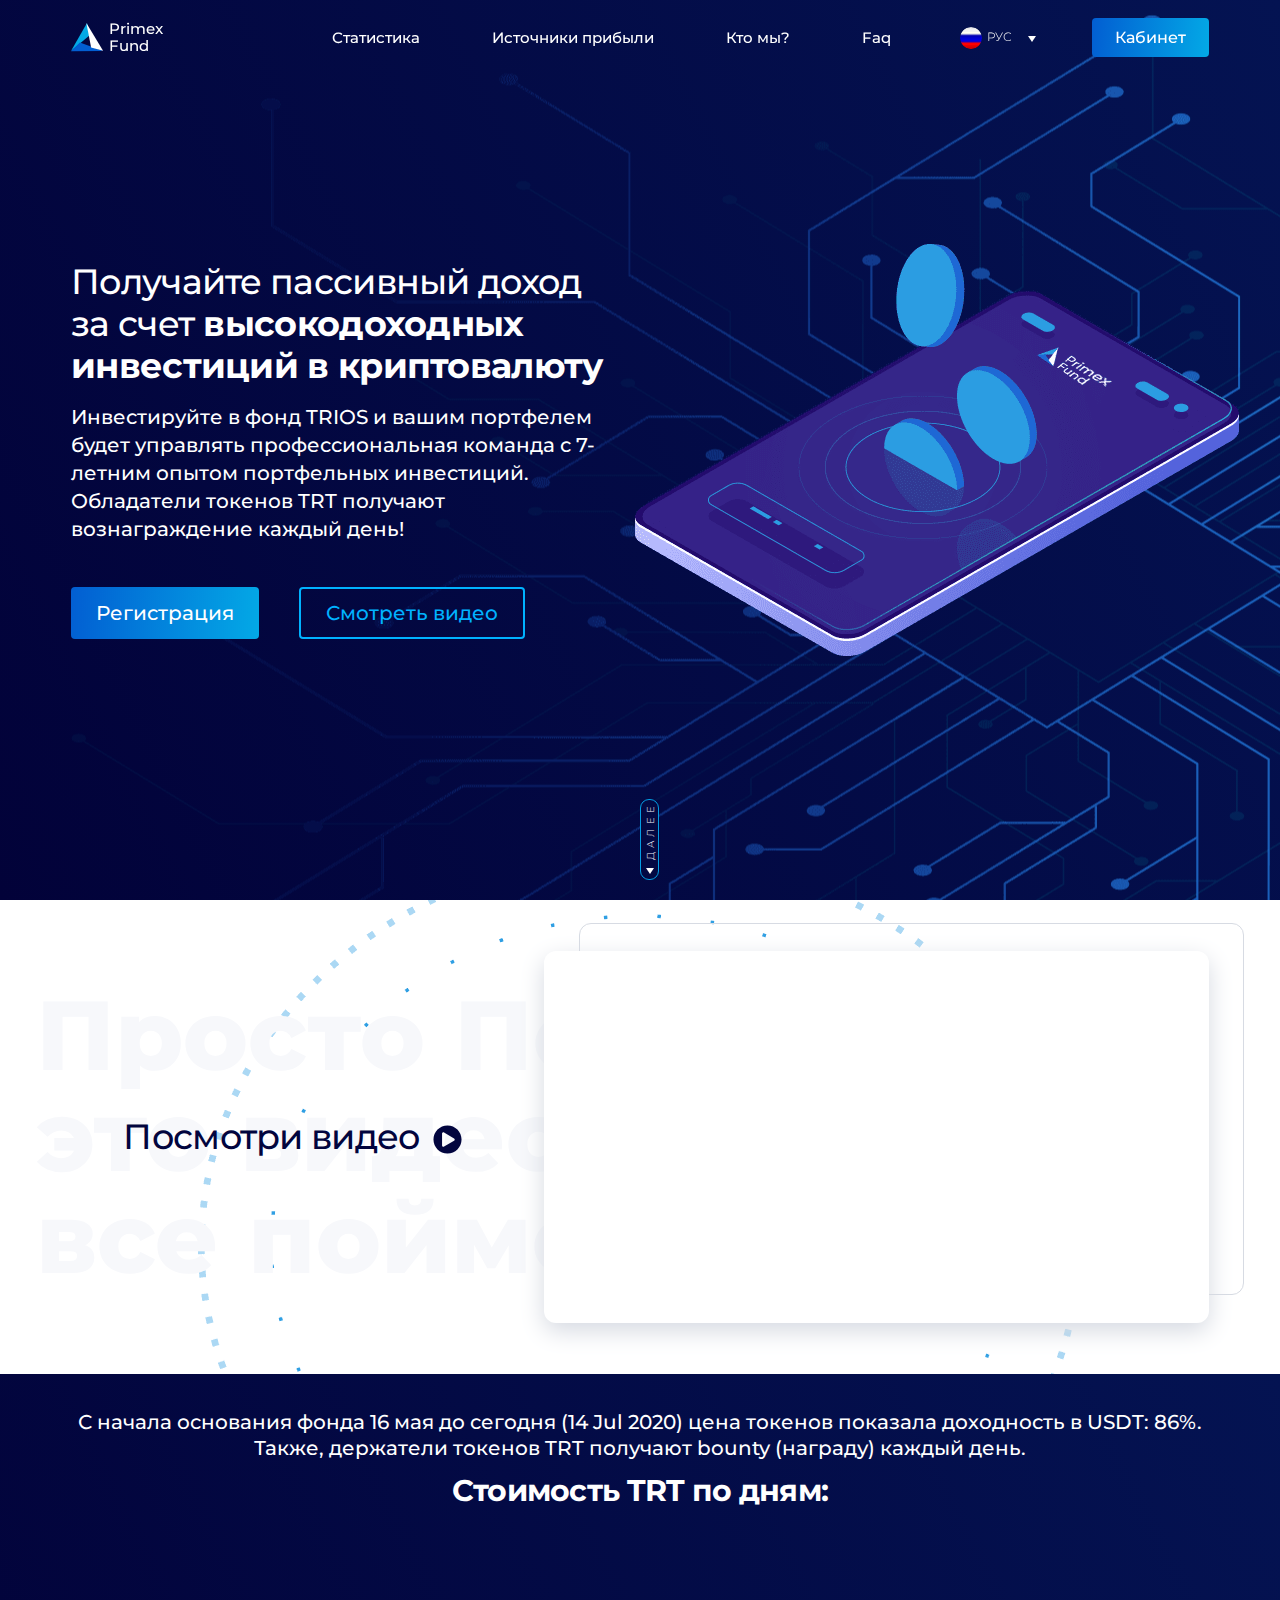
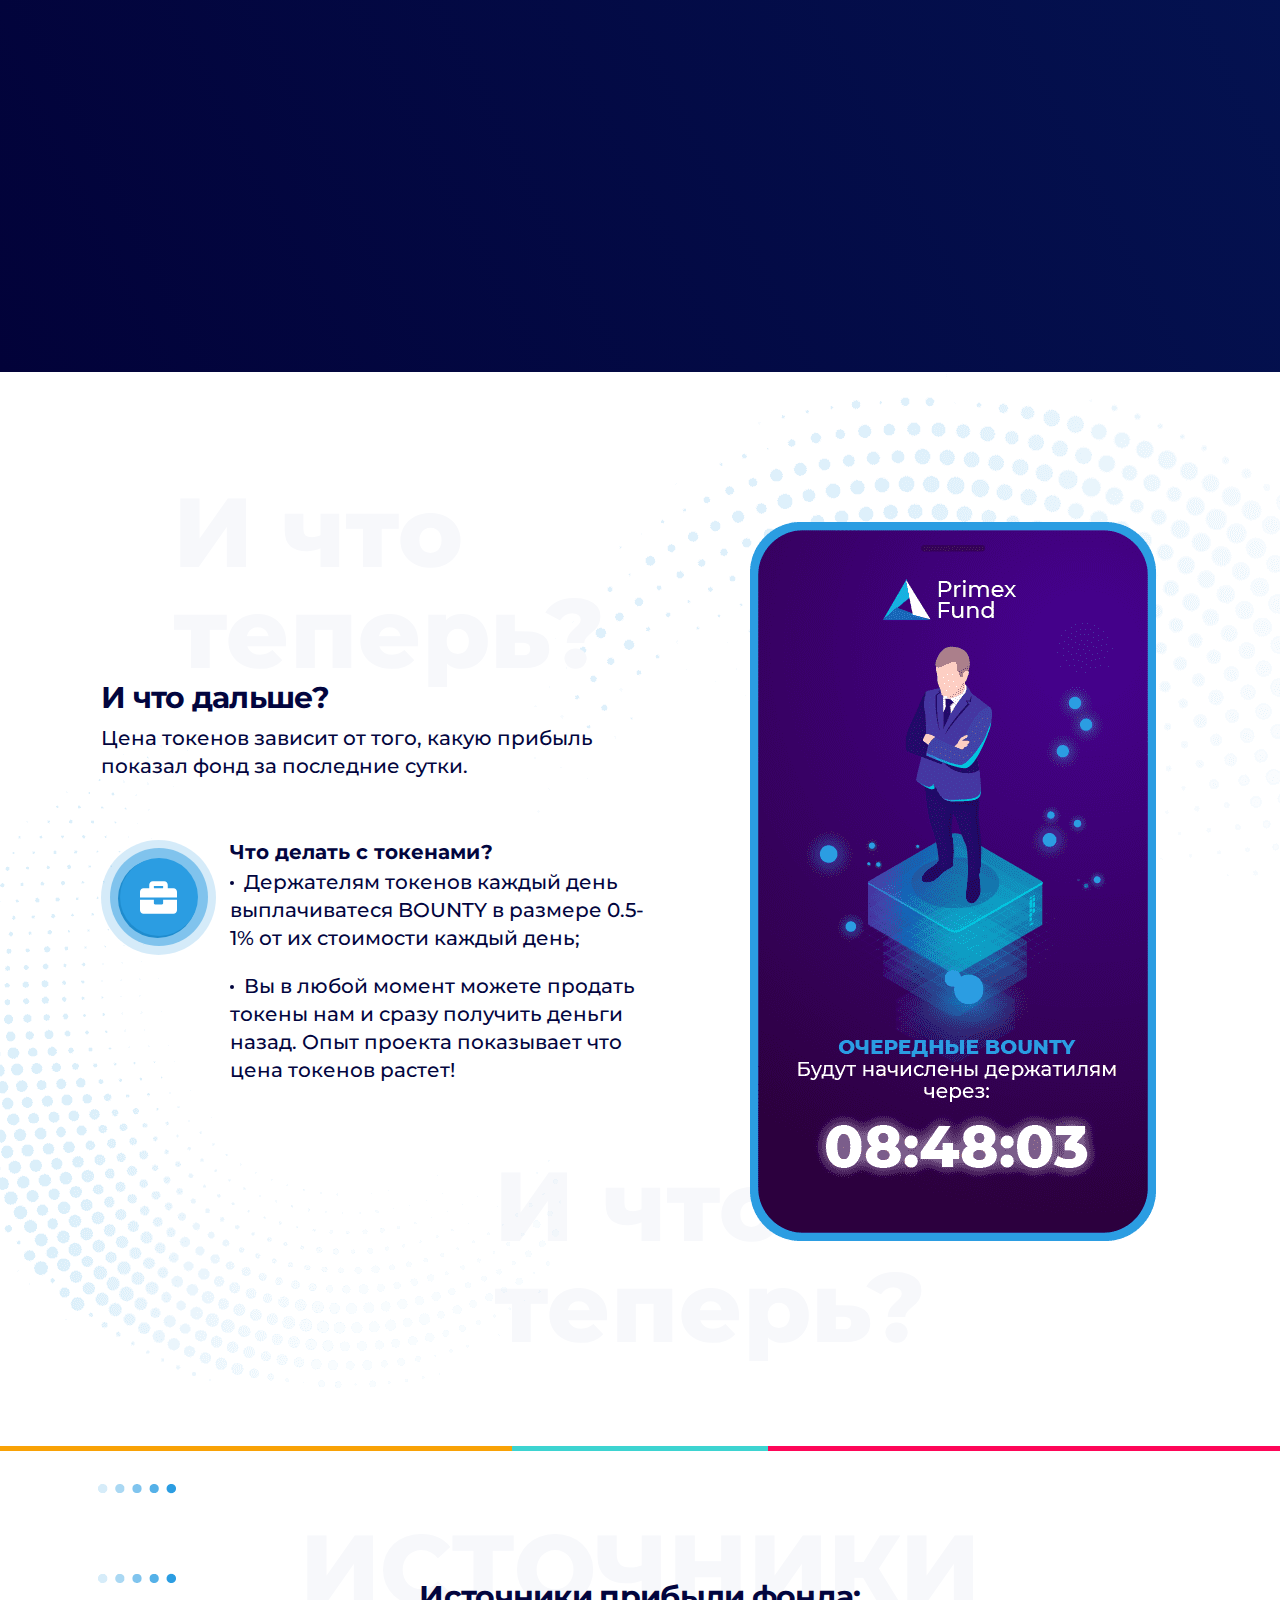
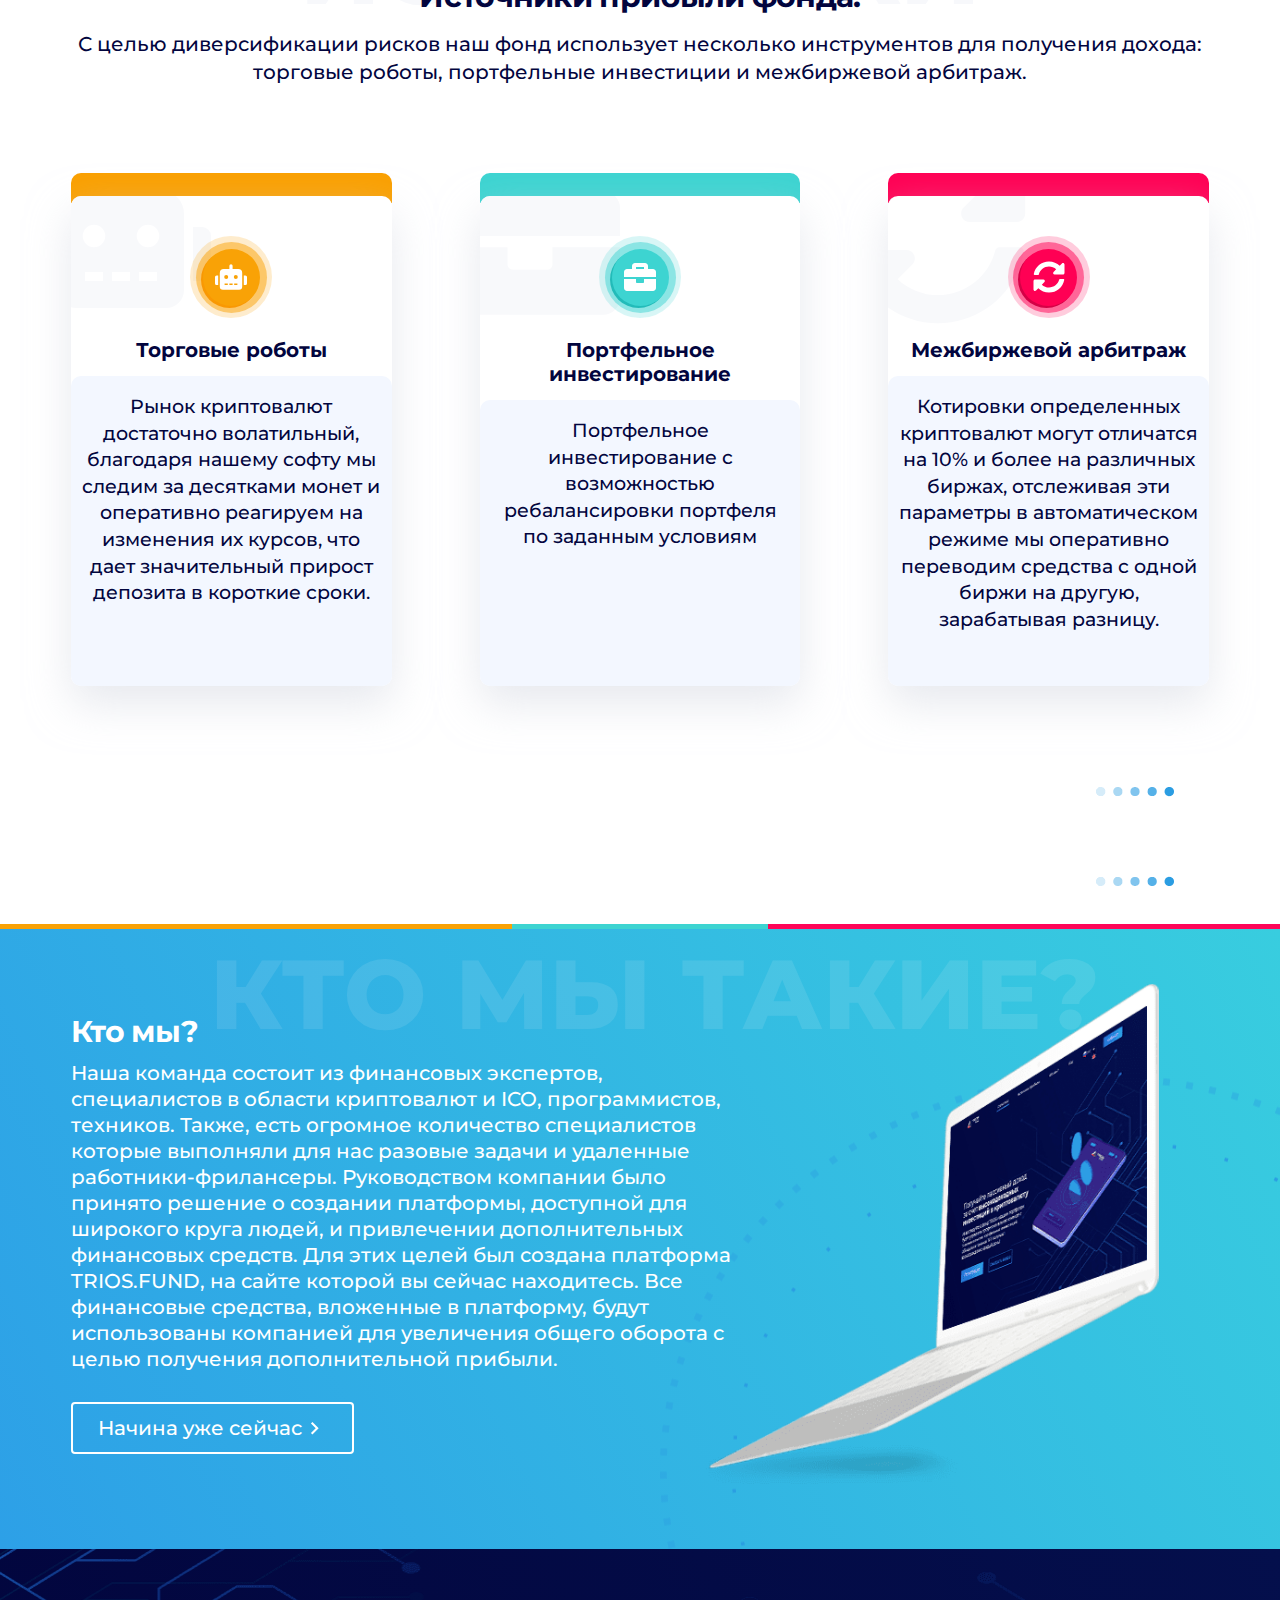
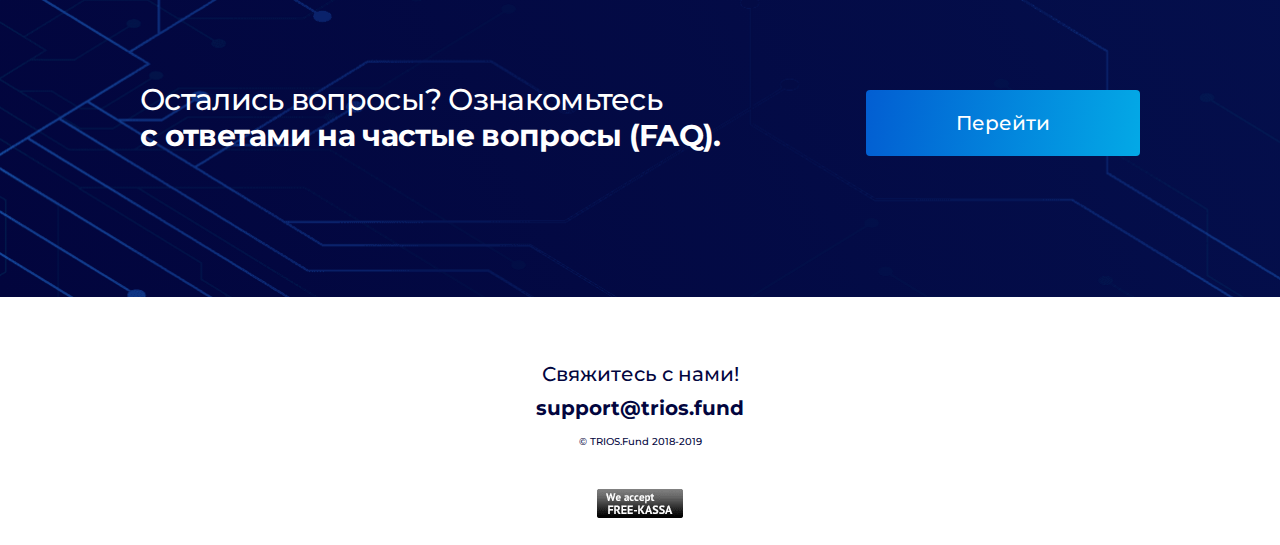
==== commit 3cbb4a1c: "Add files via upload" ====
--- a/index.html
+++ b/index.html
@@ -126,12 +126,12 @@
 				<div class="video-wrap">
 					<div class="video-wrap__head">
 
-						<div class="video-wrap__title">Посмотри видео <svg class="icon icon-play-circle"><use xlink:href="img/sprite.svg#play-circle"></use></svg></div>
+						<h2 class="video-wrap__title">Посмотри видео <svg class="icon icon-play-circle"><use xlink:href="img/sprite.svg#play-circle"></use></svg></h2>
 					</div>
 					<div class="video-wrap__block">
 						<div class="video-block">
 							<div class="video">
-								<iframe width="560" height="315" src="https://www.youtube.com/embed/2o1fK7khmRM" frameborder="0" allow="accelerometer; autoplay; encrypted-media; gyroscope; picture-in-picture" allowfullscreen></iframe>
+								<iframe width="560" height="315" src="https://www.youtube.com/embed/2o1fK7khmRM"  allow="accelerometer; autoplay; encrypted-media; gyroscope; picture-in-picture" allowfullscreen></iframe>
 							</div>
 						</div>
 					</div>
--- a/css/app.css
+++ b/css/app.css
@@ -2,4 +2,4 @@
  * By: Pit Orel
  * E-mail: orel-1993@yandex.ru
  * Vk: https://vk.com/pit_orel
- */a,abbr,acronym,address,applet,article,aside,audio,b,big,blockquote,body,canvas,caption,center,cite,code,dd,del,details,dfn,div,dl,dt,em,embed,fieldset,figcaption,figure,footer,form,h1,h2,h3,h4,h5,h6,header,hgroup,html,i,iframe,img,ins,kbd,label,legend,li,main,mark,menu,nav,object,ol,output,p,pre,q,ruby,s,samp,section,small,span,strike,strong,sub,summary,sup,table,tbody,td,tfoot,th,thead,time,tr,tt,u,ul,var,video{margin:0;padding:0;border:0;font-size:100%}article,aside,details,figcaption,figure,footer,header,hgroup,main,menu,nav,section{display:block}blockquote,q{quotes:none}blockquote:after,blockquote:before,q:after,q:before{content:'';content:none}table{border-collapse:collapse;border-width:0;padding:0;margin:0}html{height:100%;-webkit-text-size-adjust:none;-ms-text-size-adjust:none;font-size:62.5%}input,textarea{color:#333;outline:0;border-radius:0;-moz-border-radius:0;-webkit-border-radius:0;-webkit-appearance:none}button,input[type=button],input[type=submit]{cursor:pointer;-webkit-appearance:none;outline:0}input::-ms-clear{display:none}form,td{margin:0;padding:0}a{font-family:inherit;transition:.2s linear;text-decoration:none;outline:0;-webkit-tap-highlight-color:transparent;-webkit-tap-highlight-color:transparent;color:#02053e}*,:after,:before{box-sizing:border-box}:active,:focus,a:active,a:focus{outline:0}html.lock,html.lock body{overflow:hidden}body{margin:0;padding:0;position:relative;-webkit-font-smoothing:antialiased;-moz-osx-font-smoothing:grayscale;color:#02053e;font:500 2rem/1.4 Montserrat,Arial,sans-serif;background:#fff;min-height:100%;display:-ms-flexbox;display:flex}.h1,.h2,.h3,.h4,.h5,.h6,h1,h2,h3,h4,h5,h6{margin-top:0;margin-bottom:0;font-weight:700;line-height:1.2}.h1,h1{font-size:3.5rem;letter-spacing:-.07rem}.h2,h2{font-size:3rem;letter-spacing:-.07rem}.h3,h3{font-size:2.5rem}.h4,h4{font-size:2rem}.h5,h5{font-size:1.6rem}.h6,h6{font-size:1.2rem}a:hover{text-decoration:underline}p{margin-bottom:2rem}ol,ul{margin:0;list-style:none;padding:0}blockquote{border-left:.2rem solid rgba(2,5,62,.5);margin-bottom:2rem;padding:1rem 0 1rem 2rem}img{display:block;max-width:100%}.text-left{text-align:left}.text-center{text-align:center}.text-right{text-align:right}.nowrap{white-space:nowrap}.word-break{word-break:break-all}.ttu{text-transform:uppercase}.italic{font-style:italic}.font-700,strong{font-weight:700}.font-500{font-weight:500}.margin>:last-child{margin-bottom:0}.margin>:first-child{margin-top:0}.header{width:100%;min-width:32rem;text-align:left;-ms-flex-negative:0;flex-shrink:0;padding:1.8rem 0;position:fixed;top:0;left:0;z-index:20}.header.fixed{background-image:linear-gradient(63deg,#020239 0,#041352 100%)}.header .wrapper{display:-ms-flexbox;display:flex;-ms-flex-align:center;align-items:center}.header__logo{margin-right:auto;-ms-flex:none;flex:none}.header__lang{margin-left:6.9rem}.header__button{margin-left:5.6rem}.logo{display:-ms-flexbox;display:flex;-ms-flex-align:center;align-items:center}.logo img{-ms-flex:none;flex:none;width:3.3rem;margin-right:.5rem}.logo__text{color:#fff;font-size:1.5rem;line-height:1.1}.main-menu{display:-ms-flexbox;display:flex}.main-menu__item{margin-right:7.2rem}.main-menu__item:last-child{margin-right:0}.main-menu__link{white-space:nowrap;color:#fff;font-size:1.5rem;position:relative;display:block}.main-menu__link:after{content:'';display:block;position:absolute;top:100%;left:-.5rem;right:-.5rem;pointer-events:none;-webkit-transform:scale(0);-ms-transform:scale(0);transform:scale(0);margin-top:.4rem;height:.3rem;box-shadow:0 0 .6rem rgba(255,255,255,.51);border-radius:.2rem;background-color:#eaeef1;background-image:linear-gradient(-83deg,#03a9e6 0,#025ed2 100%);transition:.2s linear;transition-origin:center}.main-menu__link:hover{text-decoration:none}.main-menu__link:hover:after{-webkit-transform:scale(1);-ms-transform:scale(1);transform:scale(1)}.lang{-ms-flex:none;flex:none;position:relative}.lang__button{display:-ms-flexbox;display:flex;-ms-flex-align:center;align-items:center;position:relative;padding-right:2.4rem}.lang__button img{-ms-flex:none;flex:none;width:2.2rem;border-radius:50%;margin-right:.5rem}.lang__button span{color:#fff;text-transform:uppercase;font-weight:300;font-size:1.2rem}.lang__button:after{content:'';display:block;width:0;height:0;border-style:solid;border-width:.6rem .45rem 0;border-color:#fff transparent transparent;position:absolute;top:.9rem;right:0;z-index:6}.lang__button:hover{text-decoration:none}.lang__list{position:absolute;top:0;right:-.8rem;z-index:5;width:2.6rem;border-radius:1rem;border:.1rem solid #033a74;background-color:#020239;padding-top:2.8rem;padding-bottom:.4rem}.lang__item{text-align:center;display:block;font-size:0;margin-bottom:.7rem}.lang__item:last-child{margin-bottom:0}.lang__item img{width:2.2rem;border-radius:50%;display:inline-block;vertical-align:middle}.lang__item span{display:none}.lang__item:hover{text-decoration:none}.mobile-navbar__container{background-image:linear-gradient(63deg,#030132 0,#001248 100%);width:26rem;position:fixed;top:0;right:0;height:100%;z-index:100;max-height:100%;transition:.2s linear;-webkit-transform:translateX(100%);-ms-transform:translateX(100%);transform:translateX(100%);overflow:hidden;overflow-y:auto}.mobile-navbar__header{padding:2rem 0;position:relative;height:7.2rem}.mobile-navbar__main{padding:0 0 3rem}.mobile-navbar__close{height:1.6rem;width:2.4rem;cursor:pointer;position:absolute;top:50%;right:1.5rem;-webkit-transform:translate(0,-50%) rotate(0);-ms-transform:translate(0,-50%) rotate(0);transform:translate(0,-50%) rotate(0)}.mobile-navbar__close .ic{cursor:pointer;height:.3rem;width:1.6rem;display:block;position:absolute;top:50%;right:0;border-radius:2.5rem;background-color:#fff;-webkit-transform:translate(0,-50%) rotate(0);-ms-transform:translate(0,-50%) rotate(0);transform:translate(0,-50%) rotate(0);transition:.5s}.mobile-navbar__close .ic:after,.mobile-navbar__close .ic:before{content:"";position:absolute;height:inherit;border-radius:.5rem;background-color:#fff;margin:auto;transition:.5s}.mobile-navbar__close .ic:before{top:-.7rem;right:0;-webkit-transform-origin:left;-ms-transform-origin:left;transform-origin:left;width:2.4rem}.mobile-navbar__close .ic:after{bottom:-.7rem;right:0;-webkit-transform-origin:right;-ms-transform-origin:right;transform-origin:right;width:.8rem}.mobile-navbar__overlay{background:rgba(10,0,36,.65);top:0;left:0;right:0;bottom:0;position:fixed;z-index:99;opacity:0;-webkit-transform:translateX(-100%);-ms-transform:translateX(-100%);transform:translateX(-100%);transition:opacity .2s ease-in-out,transform .1ms ease-in-out .2s,-webkit-transform .1ms ease-in-out .2s}.mobile-navbar.is-open{position:fixed;top:0;left:0;right:0;height:100%;z-index:9999}.mobile-navbar.is-open .mobile-navbar__container{-webkit-transform:translateX(0);-ms-transform:translateX(0);transform:translateX(0);box-shadow:2px 0 6px rgba(51,51,51,.26)}.mobile-navbar.is-open .mobile-navbar__overlay{opacity:1;-webkit-transform:translateX(0);-ms-transform:translateX(0);transform:translateX(0);transition:opacity .2s ease-in-out}.mobile-menu__link{display:block;padding:2rem 1.5rem;font-size:1.5rem;color:#fff;font-weight:500}.mobile-menu__link:hover{text-decoration:none}.mm-button{margin:3rem 0;padding:0 1.5rem}.mm-lang{display:-ms-flexbox;display:flex;-ms-flex-pack:end;justify-content:flex-end;padding:0 1.5rem;margin-top:7rem}.burger{height:1.6rem;width:2.4rem;cursor:pointer;position:relative;display:none}.burger__icon{height:.3rem;width:1.6rem;position:absolute;top:50%;right:0;border-radius:2.5rem;background-color:#fff;-webkit-transform:translate(0,-50%) rotate(0);-ms-transform:translate(0,-50%) rotate(0);transform:translate(0,-50%) rotate(0);transition:.5s}.burger__icon:after,.burger__icon:before{content:"";position:absolute;height:inherit;border-radius:.5rem;background-color:#fff;margin:auto;transition:.5s}.burger__icon:before{top:-.7rem;right:0;-webkit-transform-origin:left;-ms-transform-origin:left;transform-origin:left;width:2.4rem}.burger__icon:after{bottom:-.7rem;right:0;-webkit-transform-origin:right;-ms-transform-origin:right;transform-origin:right;width:.8rem}.main-wrapper{padding:0;min-width:32rem;position:relative;overflow:hidden;opacity:1;-ms-flex:1 1 auto;flex:1 1 auto;display:-ms-flexbox;display:flex;-ms-flex-flow:column nowrap;flex-flow:column nowrap;min-height:100vh;width:100%}.main{width:100%;min-width:32rem;text-align:left;-ms-flex:1 1 auto;flex:1 1 auto}.wrapper{width:100%;min-width:32rem;max-width:116.8rem;padding:0 1.5rem;margin:0 auto;position:relative}.promo{display:-ms-flexbox;display:flex;-ms-flex-direction:column;flex-direction:column;position:relative;color:#fff;background-image:linear-gradient(63deg,#020239 0,#041352 100%)}.promo__bg{position:absolute;top:0;right:0;bottom:0;left:0;z-index:1;background-image:url(../img/promo.png);background-position:center;background-repeat:no-repeat}.promo-wrap{display:-ms-flexbox;display:flex;-ms-flex-align:center;align-items:center;height:100vh;min-height:67rem;padding:15rem 0;position:relative;z-index:2}.promo-wrap__img{-ms-flex:none;flex:none;max-width:60.4rem;margin-left:3rem;margin-right:-3rem}.promo-wrap__content{-ms-flex:1;flex:1}.promo-wrap__content h1{margin-bottom:1.6rem}.promo__buttons{margin-top:4.4rem;margin-bottom:-3.5rem}.promo__buttons .btn{margin-right:3.5rem;margin-bottom:3.5rem}.promo__buttons .btn:last-child{margin-right:0}.down{width:1.9rem;height:8.1rem;border-radius:.9rem;border:.1rem solid #039de3;background-color:#030943;position:absolute;bottom:2rem;left:50%;color:#fff;z-index:3}.down span{-webkit-transform:rotate(-90deg);-ms-transform:rotate(-90deg);transform:rotate(-90deg);display:block;letter-spacing:.411rem;font-size:1rem;font-weight:300;color:#f7f8fb;position:absolute;top:2.4rem;left:-1.9rem}.down:after{content:'';display:block;width:0;height:0;border-style:solid;border-width:.6rem .45rem 0;border-color:#fff transparent transparent;position:absolute;bottom:.5rem;right:.4rem}.down:hover{background:#039de3}.sec-video{background:url(../img/video-bg.png) center -5rem no-repeat #fff;padding:5.1rem 0}.sec-video .title-bg{top:50%;left:-2rem;-webkit-transform:translate(0,-50%);-ms-transform:translate(0,-50%);transform:translate(0,-50%);max-width:100rem;width:100%}.video-wrap{display:-ms-flexbox;display:flex;-ms-flex-align:center;align-items:center}.video-wrap__head{width:40%;margin-right:3rem;text-align:center;position:relative}.video-wrap__title{font-size:3.5rem;font-weight:500}.video-wrap__title .icon{vertical-align:middle;margin-left:.5rem;font-size:2.9rem}.video-wrap__block{width:60%;position:relative;z-index:1}.video-wrap__block:after{content:'';display:block;position:absolute;border-radius:1.2rem;border:.1rem solid #d7dbe3;height:100%;width:100%;top:-2.8rem;right:-3.5rem;z-index:-1}.video-block{box-shadow:0 .8rem 2.4rem #d5d9e1;padding:3rem 5.5rem;border-radius:1.2rem;background-color:#fff}.title-bg{position:absolute;font-size:9.8rem;color:#f7f8fb;font-weight:800;text-align:left;line-height:10.126rem;pointer-events:none}.sec-statistic{background-image:linear-gradient(63deg,#020239 0,#041352 100%);padding:3.5rem 0;color:#fff}.sec-statistic__head{text-align:center;margin-bottom:2.8rem}.sec-statistic__head p{margin-bottom:1.2rem;line-height:1.3}#chartdiv{width:100%;height:400px}.sec-benefits{padding:15rem 0 20.5rem}.sec-benefits .title-bg{max-width:45rem;top:-4rem;left:10%}.sec-benefits .title-bg:nth-child(2){top:auto;bottom:-11.7rem;left:auto;right:24%}.sec-benefits .wrapper:after{content:'';display:block;position:absolute;left:-13rem;bottom:-15rem;width:100%;height:100%;max-width:63.5rem;max-height:65.7rem;background:url(../img/benefits-bg-1.png) center/cover no-repeat}.sec-benefits .wrapper:before{content:'';display:block;position:absolute;right:-22rem;top:-15rem;width:100%;height:100%;max-width:91rem;max-height:50.4rem;background:url(../img/benefits-bg-2.png) center/cover no-repeat}.benefits-wrap{display:-ms-flexbox;display:flex;-ms-flex-align:center;align-items:center;position:relative;z-index:2}.benefits-wrap__img{width:45%;text-align:center;font-size:0}.benefits-wrap__img img{display:inline-block}.benefits-wrap__head{margin-bottom:6rem}.benefits-wrap__content{width:55%;padding:0 3rem}.benefits-wrap__content h4{margin-bottom:.4rem}.benefits-wrap__content h2{margin-bottom:.8rem}.icon-block{display:-ms-flexbox;display:flex;-ms-flex-align:start;align-items:flex-start}.icon-block__img{-ms-flex:none;flex:none;width:11.5rem;height:11.5rem;border-radius:50%;background-color:rgba(43,157,226,.2);margin-right:1.4rem;padding:.7rem;display:-ms-flexbox;display:flex;-ms-flex-align:center;align-items:center;-ms-flex-pack:center;justify-content:center}.icon-block__img .icon{font-size:3.7rem;color:#fff}.icon-block__img .ib-icon{background-color:#2b9de2;width:7.8rem;height:7.8rem;border-radius:50%;display:-ms-flexbox;display:flex;-ms-flex-align:center;align-items:center;-ms-flex-pack:center;justify-content:center;position:relative}.icon-block__img .ib-icon:after{content:'';display:block;position:absolute;top:-1rem;left:-1rem;right:-1rem;bottom:-1rem;background-color:rgba(43,157,226,.5);border-radius:50%;z-index:-1}.icon-block__img .ib-icon:before{content:'';display:block;position:absolute;left:-.2rem;bottom:-.2rem;border-radius:50%;width:7.9rem;height:7.9rem;background-color:#0c74b3;z-index:-1}.icon-block__content{-ms-flex:1;flex:1}.list li{margin-bottom:2rem}.list li:last-child{margin-bottom:0}.list li:before{content:'';display:inline-block;vertical-align:middle;width:.4rem;height:.4rem;margin-right:1rem;border-radius:50%;background:#02053e}.hr{display:-ms-flexbox;display:flex}.hr__line{width:40%;height:.5rem;background-color:#f9a206}.hr__line:nth-child(2){width:20%;background-color:#3dd4d1}.hr__line:nth-child(3){background-color:#fe0658}.sec-sources{padding:12.8rem 0 21.8rem}.sec-sources .wrapper:after,.sec-sources .wrapper:before{position:absolute;content:'';background:url(../img/cr.png) center/cover no-repeat;width:7.8rem;height:9.9rem}.sec-sources .wrapper:before{top:-9.5rem;left:4.2rem}.sec-sources .wrapper:after{bottom:-18rem;right:5rem}.sources__head{text-align:center;margin-bottom:8rem;position:relative;z-index:1}.sources__head h2{margin-bottom:1.5rem}.sources__head .title-bg{z-index:-1;top:-6rem;width:100%;text-align:center}.sources-wrap{display:-ms-flexbox;display:flex;-ms-flex-pack:center;justify-content:center;margin:0 -4.4rem}.sources-wrap__item{padding:0 4.4rem;width:33.33%;display:-ms-flexbox;display:flex;margin-top:3rem;margin-bottom:2rem}.sources-inner{box-shadow:0 1.8rem 4.3rem rgba(213,217,225,.57);border-radius:1rem;background-color:#fff;width:100%;padding:4rem 0 0;text-align:center;display:-ms-flexbox;display:flex;-ms-flex-direction:column;flex-direction:column;min-height:49rem;position:relative}.sources-inner:before{content:'';display:block;position:absolute;z-index:-1;height:3rem;background:#faa000;border-radius:1rem 1rem 0 0;top:-2.3rem;left:0;right:0}.sources-inner__icon-bg{width:100%;pointer-events:none;overflow:hidden;position:absolute;left:0;top:0;border-radius:1rem 0 0;text-align:left}.sources-inner__icon-bg .icon{font-size:18rem;color:#f6f7fa;opacity:.75;margin-top:-5rem;margin-left:-4rem}.sources-inner__img{background:rgba(249,162,6,.2);position:relative;display:-ms-flexbox;display:flex;-ms-flex-align:center;align-items:center;-ms-flex-pack:center;justify-content:center;border-radius:50%;width:8.2rem;height:8.2rem;margin:0 auto 2rem;z-index:1}.sources-inner__img .ib-icon{background-color:#f9a206;width:5.7rem;height:5.7rem;position:relative;border-radius:50%;display:-ms-flexbox;display:flex;-ms-flex-align:center;align-items:center;-ms-flex-pack:center;justify-content:center}.sources-inner__img .ib-icon .icon{color:#fff;font-size:3.2rem}.sources-inner__img .ib-icon:after{content:'';display:block;position:absolute;left:-.7rem;right:-.7rem;bottom:-.7rem;top:-.7rem;background-color:rgba(249,162,6,.5);border-radius:50%;z-index:-1}.sources-inner__img .ib-icon:before{content:'';display:block;position:absolute;left:-.2rem;bottom:-.2rem;background-color:#f98e01;width:100%;height:100%;border-radius:50%;z-index:-1}.sources-inner__title{margin-bottom:1.4rem;width:100%}.sources-inner__body{border-radius:1rem;background-color:#f3f7ff;padding:1.8rem 1rem;font-size:1.9rem;-ms-flex:1;flex:1;width:100%}.sources-inner__body p:last-child{margin-bottom:0}.sources-inner--info:before{background:#3dd4d1}.sources-inner--info .sources-inner__img{background-color:rgba(61,212,209,.2)}.sources-inner--info .sources-inner__img .ib-icon{background-color:#3dd4d1}.sources-inner--info .sources-inner__img .ib-icon:after{background-color:rgba(61,212,209,.5)}.sources-inner--info .sources-inner__img .ib-icon:before{background-color:#07a3a0;z-index:-1}.sources-inner--danger:before{background:#ff0054}.sources-inner--danger .sources-inner__img{background-color:rgba(255,0,84,.2)}.sources-inner--danger .sources-inner__img .ib-icon{background-color:#ff0054}.sources-inner--danger .sources-inner__img .ib-icon:after{background-color:rgba(255,0,84,.5)}.sources-inner--danger .sources-inner__img .ib-icon:before{background-color:#aa0038;z-index:-1}.sec-team{padding:8.5rem 0 9.5rem;background-image:linear-gradient(63deg,#2da0e7 0,#38cddf 100%);color:#fff}.sec-team .wrapper{z-index:1}.sec-team .wrapper:after{content:'';display:block;position:absolute;background:url(../img/team-bg.png) center/cover no-repeat;bottom:-9.5rem;right:-32rem;width:88.4rem;height:47.4rem;z-index:-1;pointer-events:none}.sec-team .wrapper .title-bg{width:100%;text-align:center;color:#f7f8fb;opacity:.1;top:-7rem}.team-wrap{display:-ms-flexbox;display:flex;-ms-flex-align:center;align-items:center}.team-wrap__content{width:60%}.team-wrap__content .btn{margin-top:1rem}.team-wrap__content h2{margin-bottom:1rem}.team-wrap__content p{line-height:1.3}.team-wrap__img{width:40%;margin:-5rem 0 -5rem -5rem}.sec-send{padding:13.3rem 0;background-image:linear-gradient(63deg,#02053d 0,#040f4c 100%);color:#fff;position:relative;z-index:1}.sec-send:after{content:'';position:absolute;top:0;left:0;right:0;bottom:0;background:url(../img/send-bg.png) center/cover no-repeat;z-index:-1}.send-wrap{display:-ms-flexbox;display:flex;-ms-flex-align:center;align-items:center;max-width:100rem;margin:0 auto}.send-wrap__content{-ms-flex:1;flex:1}.send-wrap__content .btn{margin-top:1rem}.send-wrap__content h2{margin-bottom:1rem}.send-wrap__content p{line-height:1.3}.send-wrap__img{width:27.4rem;margin-left:4rem;-ms-flex:none;flex:none}.tab-cont{display:block}.tab-cont.is-hidden{display:none}.breadcrumbs__link{color:#02053e;text-decoration:underline}.breadcrumbs__link:hover{text-decoration:none}.video{position:relative;overflow:hidden;height:0;padding-bottom:56.25%}.video embed,.video iframe,.video object,.video video{position:absolute;top:0;left:0;width:100%;height:100%}.videobg embed,.videobg iframe,.videobg object,.videobg video{position:fixed;top:50%;left:50%;min-width:100%;min-height:100%;width:auto;height:auto;z-index:-100;-webkit-transform:translateX(-50%) translateY(-50%);-ms-transform:translateX(-50%) translateY(-50%);transform:translateX(-50%) translateY(-50%);background-size:cover}.loaded .main-wrapper{visibility:hidden;opacity:0;transition:opacity .3s}.loaded .icon-load{display:-ms-flexbox;display:flex}.icon-load{position:fixed;top:0;left:0;right:0;bottom:0;z-index:1045;display:none;-ms-flex-pack:center;justify-content:center;-ms-flex-align:center;align-items:center;width:auto;background:#fff}.ball{width:3rem;height:3rem;border-radius:1.5rem;background:#fff;opacity:.3}.a{margin-right:1rem;-webkit-animation:.7s ease-out infinite alternate ball-a;animation:.7s ease-out infinite alternate ball-a}.b{margin-right:1rem;-webkit-animation:.7s ease-out .2s infinite alternate ball-b;animation:.7s ease-out .2s infinite alternate ball-b}.c{-webkit-animation:.7s ease-out .4s infinite alternate ball-c;animation:.7s ease-out .4s infinite alternate ball-c}@-webkit-keyframes ball-a{from{height:2rem;opacity:.3;background:#fff}to{height:7rem;opacity:1;background:rgba(146,159,178,.2)}}@keyframes ball-a{from{height:2rem;opacity:.3;background:#fff}to{height:7rem;opacity:1;background:rgba(146,159,178,.2)}}@-webkit-keyframes ball-b{from{height:2rem;opacity:.3;background:#fff}to{height:6.5rem;opacity:1;background:#929fb2}}@keyframes ball-b{from{height:2rem;opacity:.3;background:#fff}to{height:6.5rem;opacity:1;background:#929fb2}}@-webkit-keyframes ball-c{from{height:2rem;opacity:.3;background:#fff}to{height:6rem;opacity:1;background:#163654}}@keyframes ball-c{from{height:2rem;opacity:.3;background:#fff}to{height:6rem;opacity:1;background:#163654}}.btn,a.btn{position:relative;display:-ms-inline-flexbox;display:inline-flex;-ms-flex-align:center;align-items:center;-ms-flex-pack:center;justify-content:center;vertical-align:middle;height:5.2rem;padding:0 2.5rem;color:#fff;font:500 2rem/1.4rem Montserrat,Arial,sans-serif;text-align:center;text-decoration:none;border:none;border-radius:.4rem;background-color:#eaeef1;background-image:linear-gradient(-83deg,#03a9e6 0,#025ed2 100%);cursor:pointer;transition:.2s linear;overflow:hidden}.btn:hover,a.btn:hover{text-decoration:none;color:#fff;background-image:linear-gradient(83deg,#03a9e6 0,#025ed2 100%)}.btn--block,a.btn--block{display:-ms-flexbox;display:flex;width:100%;min-width:none;padding-left:1rem;padding-right:1rem}.btn--sm,a.btn--sm{height:3.9rem;font-size:1.6rem;padding:0 2.3rem}.btn--lg,a.btn--lg{height:6.6rem}.btn--border,a.btn--border{background:0 0;border:.2rem solid #00b2ff;color:#00b2ff}.btn--border:hover,a.btn--border:hover{background:0 0;color:#fff}.btn--border-white,a.btn--border-white{background:0 0;border:.2rem solid #fff;color:#fff}.btn--border-white .icon,a.btn--border-white .icon{color:#fff}.btn--border-white:hover,a.btn--border-white:hover{background:#fff;color:#02053e}.btn--border-white:hover .icon,a.btn--border-white:hover .icon{color:#02053e}.btn .icon,a.btn .icon{font-size:2.5rem}button.btn,input.btn{display:inline-block}button.btn--block,input.btn--block{display:block;width:100%}.form-field{margin-bottom:2rem;position:relative}.form-input{display:block;width:100%;height:5rem;padding:0 2rem;color:#02053e;font:400 1.4rem Montserrat,Arial,sans-serif;border:.1rem solid #bbb;background:#fff;border-radius:0;transition:.2s linear}.form-input:focus:-ms-input-placeholder{opacity:0}.form-input:focus::-moz-placeholder{opacity:0}.form-input:focus::-webkit-input-placeholder{opacity:0}.form-input:focus::-ms-input-placeholder{opacity:0}.form-input:focus::placeholder{opacity:0}.form-input:-ms-input-placeholder{color:#aaa;-ms-transition:opacity .2s linear;transition:opacity .2s linear}.form-input::-moz-placeholder{color:#aaa;-moz-transition:opacity .2s linear;transition:opacity .2s linear}.form-input::-webkit-input-placeholder{color:#aaa;-webkit-transition:opacity .2s linear;transition:opacity .2s linear}.form-input::-ms-input-placeholder{color:#aaa;-ms-transition:opacity .2s linear;transition:opacity .2s linear}.form-input::placeholder{color:#aaa;transition:opacity .2s linear}.form-input.error{border-color:red}.form-input.valid{border-color:green}.form-button{margin-top:2rem}textarea.form-input{height:auto;min-height:15rem;padding-top:1.8rem;padding-bottom:1.8rem;resize:none;overflow:auto}label{display:block;font-weight:600;margin-bottom:.5rem}.checkbox,.radio{display:block;cursor:pointer;font-size:1.4rem;font-weight:400;line-height:normal;margin:0 0 2rem;position:relative}.checkbox input,.radio input{display:none}.checkbox__figure,.radio__figure{position:absolute;top:0;left:0;width:1.8rem;height:1.8rem;background:#fff;border:.1rem solid #bbb;transition:.2s linear}.checkbox__text,.radio__text{min-height:1.8rem;padding-left:2.5rem;min-width:1px}.checkbox input:checked~.checkbox__figure:after{content:'';display:block;position:absolute;z-index:1;left:.4rem;top:.3rem;height:.7rem;width:.9rem;border-left:.2rem solid #02053e;border-bottom:.2rem solid #02053e;-webkit-transform:rotate(-45deg);-ms-transform:rotate(-45deg);transform:rotate(-45deg)}.checkbox__figure{border-radius:0}.radio input:checked~.radio__figure:after{content:'';display:block;position:absolute;z-index:1;left:.3rem;top:.3rem;height:1rem;width:1rem;border-radius:50%;background:#02053e}.radio__figure{border-radius:50%}.jq-selectbox{width:100%;display:block;text-align:left;cursor:pointer;position:relative;vertical-align:middle;z-index:5}.jq-selectbox select{position:absolute;top:0;left:0;width:100%;height:100%;margin:0;padding:0;opacity:0;display:none}.jq-selectbox__select{height:5rem;padding:0 4.5rem 0 2rem;color:#02053e;font:400 1.4rem/4.8rem Montserrat,Arial,sans-serif;border:.1rem solid #bbb;background-color:#fff;border-radius:0;transition:.2s linear}.jq-selectbox__select-text{overflow:hidden;-ms-text-overflow:ellipsis;text-overflow:ellipsis;white-space:nowrap;width:100%!important}.jq-selectbox__select-text.placeholder{color:#aaa}.jq-selectbox__trigger{position:absolute;top:0;bottom:0;right:0;width:4rem}.jq-selectbox__trigger-arrow{display:block;position:absolute;top:50%;right:2rem;-webkit-transform:translate(0,-50%);-ms-transform:translate(0,-50%);transform:translate(0,-50%);width:0;height:0;border-style:solid;border-width:.6rem .6rem 0;border-color:#02053e transparent transparent}.jq-selectbox__dropdown{position:absolute;border:.1rem solid #bbb;background-color:#fff;min-width:100%;margin-top:.3rem;top:100%!important;z-index:1;color:#02053e}.jq-selectbox__dropdown ul{margin:0;max-height:20rem!important}.jq-selectbox__dropdown li{padding:1rem 2rem;font-size:1.4rem;cursor:pointer;font-weight:400;color:#02053e;background:#fff}.jq-selectbox__dropdown li:hover{background:#f9f9f9}.jq-selectbox__dropdown li.sel{color:#fff;background:red}.jq-selectbox__dropdown li.disabled{color:rgba(2,5,62,.6)}.jq-selectbox.dropup .jq-selectbox__dropdown{top:auto!important;bottom:100%!important;margin-top:0;margin-bottom:.3rem}.jq-selectbox__dropdown>ul::-webkit-scrollbar{width:.4rem;background-color:#f3f3f3}.jq-selectbox__dropdown>ul::-webkit-scrollbar-thumb{width:.4rem;background-color:#aaa}.jq-file{display:-ms-inline-flexbox;display:inline-flex;-ms-flex-align:center;align-items:center;width:23rem;position:relative;overflow:hidden}.jq-file input{position:absolute;top:0;right:0;height:auto;margin:0;padding:0;opacity:0;font-size:100px;line-height:1em;cursor:pointer}.jq-file__name{-ms-flex:1;flex:1;-ms-flex-order:1;order:1;text-decoration:underline;font-weight:400;font-size:1.4rem;color:#02053e;transition:.2s linear;padding:0 2rem;overflow:hidden;-ms-text-overflow:ellipsis;text-overflow:ellipsis;white-space:nowrap}.jq-file__browse{-ms-flex:none;flex:none;height:5rem;width:5rem;display:-ms-flexbox;display:flex;-ms-flex-align:center;align-items:center;-ms-flex-pack:center;justify-content:center;background-color:#fff;border:.1rem solid #bbb;border-radius:0;font-size:0}.jq-file__browse .icon{font-size:2rem;color:red}.icon{display:inline-block;width:1em;height:1em;stroke-width:0;stroke:currentColor;fill:currentColor;transition:.3s linear;position:relative}.popup{background:#fff;max-width:50rem;margin:0 auto;padding:4rem;position:relative}.footer{width:100%;min-width:32rem;-ms-flex-negative:0;flex-shrink:0;text-align:center;padding:6rem 0 2rem}.footer p{line-height:1.7;margin-bottom:1rem}.copyright{margin-bottom:4rem;font-size:1rem}.free-kassa{display:inline-block}@media screen and (min-width:1260px){.visible-lg{display:none!important}}@media screen and (max-width:1259px){.hidden-lg{display:none!important}.wrapper{width:96rem}.h1,h1{font-size:3.3rem}.title-bg{font-size:8rem;line-height:1}.main-menu__item{margin-right:4rem}.header__button,.header__lang{margin-left:4rem}.promo-wrap__img{max-width:47%}.video-wrap__title{font-size:3.3rem}.video-block{padding:2rem 3.5rem}.sources-wrap{margin:0 -1.5rem}.sources-wrap__item{padding-left:1.5rem;padding-right:1.5rem}.sources-inner__body{font-size:1.8rem}}@media screen and (min-width:992px){.visible-md{display:none!important}}@media screen and (max-width:991px){.hidden-md{display:none!important}body{font-size:1.6rem}.wrapper{width:72rem}.h1,h1{font-size:3rem}.h2,h2{font-size:2.5rem}.h3,h3{font-size:2rem}.h4,h4{font-size:1.7rem}.title-bg{font-size:6rem}.header{padding:2rem 0}.header .wrapper{-ms-flex-pack:center;justify-content:center}.header__button,.header__lang,.main-menu{display:none!important}.header__logo{margin-right:0}.burger{display:block;position:absolute;top:50%;margin-top:-.8rem;right:1.5rem}.lang__button{padding-right:4.2rem}.lang__button span{font-size:2rem}.lang__button:after{width:0;height:0;border-style:solid;border-width:1rem .75rem 0;border-color:#fff transparent transparent;right:.6rem;top:1.4rem}.lang__button img{width:3.7rem}.lang__list{width:4.3rem;padding-top:4.5rem;margin-bottom:2rem}.lang__item img{width:3.3rem}.promo__bg{background-size:auto 86%;background-position:right bottom}.promo-wrap{height:auto;text-align:center;padding-top:14rem;padding-bottom:10rem;min-height:1px}.promo-wrap__img{display:none}.promo-wrap__content{width:auto}.down{display:none}.video-wrap{display:block}.video-wrap__head{width:auto;margin-bottom:3rem;margin-right:0}.video-wrap__block{width:auto}.video-wrap__block:after{display:none}.benefits-wrap__head{margin-bottom:3rem}.icon-block{display:block}.icon-block__img{margin-bottom:2rem}.sec-benefits .wrapper:before{max-width:52rem;max-height:28.4rem;right:-12rem}.sec-benefits .wrapper:after{max-width:40.5rem;max-height:41.7rem;left:-10rem}.sec-benefits{padding-bottom:17rem}.sec-benefits .title-bg{top:-7rem;left:15%}.sec-benefits .title-bg:nth-child(2){right:5%}.sources-inner__body{font-size:1.4rem}.sources-inner__icon-bg .icon{font-size:14rem;color:#f6f7fa;opacity:.75;margin-top:-4rem;margin-left:-3rem}.sec-sources{padding-bottom:17rem}.sec-sources .wrapper:after{bottom:-13rem}.sec-team .wrapper:after{display:none}.team-wrap{display:block;text-align:center}.team-wrap__content{width:auto}.tm-img{max-width:32rem;margin:0 auto}.sec-send{padding:7rem 0}.send-wrap{display:block;text-align:center}.send-wrap__content{margin-right:0;margin-bottom:2rem}.send-wrap__img{width:auto;max-width:24.2rem;margin:0 auto}.footer{padding-top:4rem}}@media screen and (min-width:768px){.visible-sm{display:none!important}}@media screen and (max-width:767px){.hidden-sm{display:none!important}body{font-size:1.5rem}.wrapper{width:54rem}.h1,.video-wrap__title,h1{font-size:2.4rem}.h2,h2{font-size:2rem}.benefits-wrap{display:block}.benefits-wrap__content{width:auto;margin-right:0;padding:0;text-align:center;margin-bottom:3rem}.benefits-wrap__img{margin:0 auto;width:22.4rem}.title-bg{display:none}.promo__bg{background-position:right bottom}.promo-wrap{padding:9rem 0 5.4rem;min-height:1px}.sec-video{background:0 0;padding:5.4rem 0}.video-wrap__title .icon{font-size:2.2rem}.video-wrap__head{margin-bottom:1.5rem}.sec-benefits{padding:5.4rem 0}.sec-benefits .wrapper:before{top:-1rem;width:87rem;max-width:none;height:45.4rem;max-height:none;right:-36%}.sec-benefits .wrapper:after{max-width:none;max-height:none;width:44.5rem;height:65.7rem;left:-20%;bottom:0;background-size:auto;background-position:right bottom}.icon-block__img{margin:0 auto 1.5rem;width:5.9rem;height:5.9rem}.icon-block__img .ib-icon{height:4.1rem;width:4.1rem}.icon-block__img .ib-icon:after{top:-.4rem;left:-.4rem;right:-.4rem;bottom:-.4rem}.icon-block__img .ib-icon:before{height:4.1rem;width:4.1rem;left:-.1rem;bottom:-.1rem}.icon-block__img .icon{font-size:1.9rem}.sec-sources{padding:5.4rem 0}.sec-sources .wrapper:after,.sec-sources .wrapper:before{display:none}.sources__head{margin-bottom:4rem}.sources-wrap{display:block}.sources-wrap__item{width:auto;max-width:40rem;margin:0 auto 4rem}.sources-wrap__item:last-child{margin-bottom:0}.sources-inner{min-height:37.2rem}.sources-inner__title{font-size:1.5rem}.sources-inner__img{width:5.9rem;height:5.9rem}.sources-inner__img .ib-icon{height:4.1rem;width:4.1rem}.sources-inner__img .ib-icon:after{top:-.4rem;left:-.4rem;right:-.4rem;bottom:-.4rem}.sources-inner__img .ib-icon:before{height:4.1rem;width:4.1rem;left:-.1rem;bottom:-.1rem}.sources-inner__img .ib-icon .icon{font-size:1.9rem}.sec-team{padding:5.4rem 0}.sec-send{padding:4rem 0 7.7rem}.sec-send:after{background-image:url(../img/send-bg-mobile.png);background-size:contain;background-position:left bottom}.footer p{font-size:2rem;margin-bottom:5rem}.copyright{margin-bottom:2rem}.btn,a.btn{height:3.9rem;font-size:1.5rem}}@media screen and (min-width:576px){.visible-xs{display:none!important}}@media screen and (max-width:575px){.hidden-xs{display:none!important}.wrapper{width:auto}.h1,.h2,.video-wrap__title,h1,h2{font-size:1.7rem}.promo__bg{background-image:url(../img/promo-mobile.png);background-size:auto;background-position:right bottom}.promo-wrap__content h1{margin-bottom:4.3rem}.promo-wrap__content p{line-height:1.7}.promo__buttons{margin-top:3.5rem;margin-bottom:-3rem}.promo__buttons .btn{display:-ms-flexbox;display:flex;width:100%;max-width:24.2rem;margin:0 auto 3rem!important}.sec-video{padding:2.5rem 0 4rem}.video-block{padding:1.5rem 2.5rem}.sec-benefits{padding-top:3rem}.sec-benefits .wrapper:before{right:-15rem}.sec-benefits .wrapper:after{left:-6%}.hr__line{width:35%}.hr__line:nth-child(2){width:30%}.sec-sources{padding-top:3rem}.sources-wrap__item{max-width:27.2rem}.tm-img{max-width:22.5rem}.team-wrap__content .btn{display:-ms-flexbox;display:flex;width:100%;max-width:24.2rem;margin:0 auto}}@media screen and (max-width:450px){.promo__bg{background-position:10% bottom}.sec-benefits .wrapper:before{right:-30rem}.sec-benefits .wrapper:after{left:-18%}}+ */a,abbr,acronym,address,applet,article,aside,audio,b,big,blockquote,body,canvas,caption,center,cite,code,dd,del,details,dfn,div,dl,dt,em,embed,fieldset,figcaption,figure,footer,form,h1,h2,h3,h4,h5,h6,header,hgroup,html,i,iframe,img,ins,kbd,label,legend,li,main,mark,menu,nav,object,ol,output,p,pre,q,ruby,s,samp,section,small,span,strike,strong,sub,summary,sup,table,tbody,td,tfoot,th,thead,time,tr,tt,u,ul,var,video{margin:0;padding:0;border:0;font-size:100%}article,aside,details,figcaption,figure,footer,header,hgroup,main,menu,nav,section{display:block}blockquote,q{quotes:none}blockquote:after,blockquote:before,q:after,q:before{content:'';content:none}table{border-collapse:collapse;border-width:0;padding:0;margin:0}html{height:100%;-webkit-text-size-adjust:none;-ms-text-size-adjust:none;font-size:62.5%}input,textarea{color:#333;outline:0;border-radius:0;-moz-border-radius:0;-webkit-border-radius:0;-webkit-appearance:none}button,input[type=button],input[type=submit]{cursor:pointer;-webkit-appearance:none;outline:0}input::-ms-clear{display:none}form,td{margin:0;padding:0}a{font-family:inherit;transition:.2s linear;text-decoration:none;outline:0;-webkit-tap-highlight-color:transparent;-webkit-tap-highlight-color:transparent;color:#02053e}*,:after,:before{box-sizing:border-box}:active,:focus,a:active,a:focus{outline:0}html.lock,html.lock body{overflow:hidden}body{margin:0;padding:0;position:relative;-webkit-font-smoothing:antialiased;-moz-osx-font-smoothing:grayscale;color:#02053e;font:500 2rem/1.4 Montserrat,Arial,sans-serif;background:#fff;min-height:100%;display:-ms-flexbox;display:flex}.h1,.h2,.h3,.h4,.h5,.h6,h1,h2,h3,h4,h5,h6{margin-top:0;margin-bottom:0;font-weight:700;line-height:1.2}.h1,h1{font-size:3.5rem;letter-spacing:-.07rem}.h2,h2{font-size:3rem;letter-spacing:-.07rem}.h3,h3{font-size:2.5rem}.h4,h4{font-size:2rem}.h5,h5{font-size:1.6rem}.h6,h6{font-size:1.2rem}a:hover{text-decoration:underline}p{margin-bottom:2rem}ol,ul{margin:0;list-style:none;padding:0}blockquote{border-left:.2rem solid rgba(2,5,62,.5);margin-bottom:2rem;padding:1rem 0 1rem 2rem}img{display:block;max-width:100%}.text-left{text-align:left}.text-center{text-align:center}.text-right{text-align:right}.nowrap{white-space:nowrap}.word-break{word-break:break-all}.ttu{text-transform:uppercase}.italic{font-style:italic}.font-700,strong{font-weight:700}.font-500{font-weight:500}.margin>:last-child{margin-bottom:0}.margin>:first-child{margin-top:0}.header{width:100%;min-width:32rem;text-align:left;-ms-flex-negative:0;flex-shrink:0;padding:1.8rem 0;position:fixed;top:0;left:0;z-index:20}.header.fixed{background-image:linear-gradient(63deg,#020239 0,#041352 100%)}.header .wrapper{display:-ms-flexbox;display:flex;-ms-flex-align:center;align-items:center}.header__logo{margin-right:auto;-ms-flex:none;flex:none}.header__lang{margin-left:6.9rem}.header__button{margin-left:5.6rem}.logo{display:-ms-flexbox;display:flex;-ms-flex-align:center;align-items:center}.logo img{-ms-flex:none;flex:none;width:3.3rem;margin-right:.5rem}.logo__text{color:#fff;font-size:1.5rem;line-height:1.1}.main-menu{display:-ms-flexbox;display:flex}.main-menu__item{margin-right:7.2rem}.main-menu__item:last-child{margin-right:0}.main-menu__link{white-space:nowrap;color:#fff;font-size:1.5rem;position:relative;display:block}.main-menu__link:after{content:'';display:block;position:absolute;top:100%;left:-.5rem;right:-.5rem;pointer-events:none;-webkit-transform:scale(0);-ms-transform:scale(0);transform:scale(0);margin-top:.4rem;height:.3rem;box-shadow:0 0 .6rem rgba(255,255,255,.51);border-radius:.2rem;background-color:#eaeef1;background-image:linear-gradient(-83deg,#03a9e6 0,#025ed2 100%);transition:.2s linear;transition-origin:center}.main-menu__link:hover{text-decoration:none}.main-menu__link:hover:after{-webkit-transform:scale(1);-ms-transform:scale(1);transform:scale(1)}.lang{-ms-flex:none;flex:none;position:relative}.lang__button{display:-ms-flexbox;display:flex;-ms-flex-align:center;align-items:center;position:relative;padding-right:2.4rem}.lang__button img{-ms-flex:none;flex:none;width:2.2rem;border-radius:50%;margin-right:.5rem}.lang__button span{color:#fff;text-transform:uppercase;font-weight:300;font-size:1.2rem}.lang__button:after{content:'';display:block;width:0;height:0;border-style:solid;border-width:.6rem .45rem 0;border-color:#fff transparent transparent;position:absolute;top:.9rem;right:0;z-index:6}.lang__button:hover{text-decoration:none}.lang__list{position:absolute;top:0;right:-.8rem;z-index:5;width:2.6rem;border-radius:1rem;border:.1rem solid #033a74;background-color:#020239;padding-top:2.8rem;padding-bottom:.4rem}.lang__item{text-align:center;display:block;font-size:0;margin-bottom:.7rem}.lang__item:last-child{margin-bottom:0}.lang__item img{width:2.2rem;border-radius:50%;display:inline-block;vertical-align:middle}.lang__item span{display:none}.lang__item:hover{text-decoration:none}.mobile-navbar__container{background-image:linear-gradient(63deg,#030132 0,#001248 100%);width:26rem;position:fixed;top:0;right:0;height:100%;z-index:100;max-height:100%;transition:.2s linear;-webkit-transform:translateX(100%);-ms-transform:translateX(100%);transform:translateX(100%);overflow:hidden;overflow-y:auto}.mobile-navbar__header{padding:2rem 0;position:relative;height:7.2rem}.mobile-navbar__main{padding:0 0 3rem}.mobile-navbar__close{height:1.6rem;width:2.4rem;cursor:pointer;position:absolute;top:50%;right:1.5rem;-webkit-transform:translate(0,-50%) rotate(0);-ms-transform:translate(0,-50%) rotate(0);transform:translate(0,-50%) rotate(0)}.mobile-navbar__close .ic{cursor:pointer;height:.3rem;width:1.6rem;display:block;position:absolute;top:50%;right:0;border-radius:2.5rem;background-color:#fff;-webkit-transform:translate(0,-50%) rotate(0);-ms-transform:translate(0,-50%) rotate(0);transform:translate(0,-50%) rotate(0);transition:.5s}.mobile-navbar__close .ic:after,.mobile-navbar__close .ic:before{content:"";position:absolute;height:inherit;border-radius:.5rem;background-color:#fff;margin:auto;transition:.5s}.mobile-navbar__close .ic:before{top:-.7rem;right:0;-webkit-transform-origin:left;-ms-transform-origin:left;transform-origin:left;width:2.4rem}.mobile-navbar__close .ic:after{bottom:-.7rem;right:0;-webkit-transform-origin:right;-ms-transform-origin:right;transform-origin:right;width:.8rem}.mobile-navbar__overlay{background:rgba(10,0,36,.65);top:0;left:0;right:0;bottom:0;position:fixed;z-index:99;opacity:0;-webkit-transform:translateX(-100%);-ms-transform:translateX(-100%);transform:translateX(-100%);transition:opacity .2s ease-in-out,transform .1ms ease-in-out .2s,-webkit-transform .1ms ease-in-out .2s}.mobile-navbar.is-open{position:fixed;top:0;left:0;right:0;height:100%;z-index:9999}.mobile-navbar.is-open .mobile-navbar__container{-webkit-transform:translateX(0);-ms-transform:translateX(0);transform:translateX(0);box-shadow:2px 0 6px rgba(51,51,51,.26)}.mobile-navbar.is-open .mobile-navbar__overlay{opacity:1;-webkit-transform:translateX(0);-ms-transform:translateX(0);transform:translateX(0);transition:opacity .2s ease-in-out}.mobile-menu__link{display:block;padding:2rem 1.5rem;font-size:1.5rem;color:#fff;font-weight:500}.mobile-menu__link:hover{text-decoration:none}.mm-button{margin:3rem 0;padding:0 1.5rem}.mm-lang{display:-ms-flexbox;display:flex;-ms-flex-pack:end;justify-content:flex-end;padding:0 1.5rem;margin-top:7rem}.burger{height:1.6rem;width:2.4rem;cursor:pointer;position:relative;display:none}.burger__icon{height:.3rem;width:1.6rem;position:absolute;top:50%;right:0;border-radius:2.5rem;background-color:#fff;-webkit-transform:translate(0,-50%) rotate(0);-ms-transform:translate(0,-50%) rotate(0);transform:translate(0,-50%) rotate(0);transition:.5s}.burger__icon:after,.burger__icon:before{content:"";position:absolute;height:inherit;border-radius:.5rem;background-color:#fff;margin:auto;transition:.5s}.burger__icon:before{top:-.7rem;right:0;-webkit-transform-origin:left;-ms-transform-origin:left;transform-origin:left;width:2.4rem}.burger__icon:after{bottom:-.7rem;right:0;-webkit-transform-origin:right;-ms-transform-origin:right;transform-origin:right;width:.8rem}.main-wrapper{padding:0;min-width:32rem;position:relative;overflow:hidden;opacity:1;-ms-flex:1 1 auto;flex:1 1 auto;display:-ms-flexbox;display:flex;-ms-flex-flow:column nowrap;flex-flow:column nowrap;min-height:100vh;width:100%}.main{width:100%;min-width:32rem;text-align:left;-ms-flex:1 1 auto;flex:1 1 auto}.wrapper{width:100%;min-width:32rem;max-width:116.8rem;padding:0 1.5rem;margin:0 auto;position:relative}.promo{display:-ms-flexbox;display:flex;-ms-flex-direction:column;flex-direction:column;position:relative;color:#fff;background-image:linear-gradient(63deg,#020239 0,#041352 100%)}.promo__bg{position:absolute;top:0;right:0;bottom:0;left:0;z-index:1;background-image:url(../img/promo.png);background-position:center;background-repeat:no-repeat}.promo-wrap{display:-ms-flexbox;display:flex;-ms-flex-align:center;align-items:center;height:100vh;min-height:67rem;padding:15rem 0;position:relative;z-index:2}.promo-wrap__img{-ms-flex:none;flex:none;max-width:60.4rem;margin-left:3rem;margin-right:-3rem}.promo-wrap__content{-ms-flex:1;flex:1}.promo-wrap__content h1{margin-bottom:1.6rem}.promo__buttons{margin-top:4.4rem;margin-bottom:-3.5rem}.promo__buttons .btn{margin-right:3.5rem;margin-bottom:3.5rem}.promo__buttons .btn:last-child{margin-right:0}.down{width:1.9rem;height:8.1rem;border-radius:.9rem;border:.1rem solid #039de3;background-color:#030943;position:absolute;bottom:2rem;left:50%;color:#fff;z-index:3}.down span{-webkit-transform:rotate(-90deg);-ms-transform:rotate(-90deg);transform:rotate(-90deg);display:block;letter-spacing:.411rem;font-size:1rem;font-weight:300;color:#f7f8fb;position:absolute;top:2.4rem;left:-1.9rem}.down:after{content:'';display:block;width:0;height:0;border-style:solid;border-width:.6rem .45rem 0;border-color:#fff transparent transparent;position:absolute;bottom:.5rem;right:.4rem}.down:hover{background:#039de3}.sec-video{background:url(../img/video-bg.png) center -5rem no-repeat #fff;padding:5.1rem 0}.sec-video .title-bg{top:50%;left:-2rem;-webkit-transform:translate(0,-50%);-ms-transform:translate(0,-50%);transform:translate(0,-50%);max-width:100rem;width:100%}.video-wrap{display:-ms-flexbox;display:flex;-ms-flex-align:center;align-items:center}.video-wrap__head{width:40%;margin-right:3rem;text-align:center;position:relative}.video-wrap__title{font-size:3.5rem;font-weight:500}.video-wrap__title .icon{vertical-align:middle;margin-left:.5rem;font-size:2.9rem}.video-wrap__block{width:60%;position:relative;z-index:1}.video-wrap__block:after{content:'';display:block;position:absolute;border-radius:1.2rem;border:.1rem solid #d7dbe3;height:100%;width:100%;top:-2.8rem;right:-3.5rem;z-index:-1}.video-block{box-shadow:0 .8rem 2.4rem #d5d9e1;padding:3rem 5.5rem;border-radius:1.2rem;background-color:#fff}.title-bg{position:absolute;font-size:9.8rem;color:#f7f8fb;font-weight:800;text-align:left;line-height:10.126rem;pointer-events:none}.sec-statistic{background-image:linear-gradient(63deg,#020239 0,#041352 100%);padding:3.5rem 0;color:#fff}.sec-statistic__head{text-align:center;margin-bottom:2.8rem}.sec-statistic__head p{margin-bottom:1.2rem;line-height:1.3}#chartdiv{width:100%;height:400px}.sec-benefits{padding:15rem 0 20.5rem}.sec-benefits .title-bg{max-width:45rem;top:-4rem;left:10%}.sec-benefits .title-bg:nth-child(2){top:auto;bottom:-11.7rem;left:auto;right:24%}.sec-benefits .wrapper:after{content:'';display:block;position:absolute;left:-13rem;bottom:-15rem;width:100%;height:100%;max-width:63.5rem;max-height:65.7rem;background:url(../img/benefits-bg-1.png) center/cover no-repeat}.sec-benefits .wrapper:before{content:'';display:block;position:absolute;right:-22rem;top:-15rem;width:100%;height:100%;max-width:91rem;max-height:50.4rem;background:url(../img/benefits-bg-2.png) center/cover no-repeat}.benefits-wrap{display:-ms-flexbox;display:flex;-ms-flex-align:center;align-items:center;position:relative;z-index:2}.benefits-wrap__img{width:45%;text-align:center;font-size:0}.benefits-wrap__img img{display:inline-block}.benefits-wrap__head{margin-bottom:6rem}.benefits-wrap__content{width:55%;padding:0 3rem}.benefits-wrap__content h4{margin-bottom:.4rem}.benefits-wrap__content h2{margin-bottom:.8rem}.icon-block{display:-ms-flexbox;display:flex;-ms-flex-align:start;align-items:flex-start}.icon-block__img{-ms-flex:none;flex:none;width:11.5rem;height:11.5rem;border-radius:50%;background-color:rgba(43,157,226,.2);margin-right:1.4rem;padding:.7rem;display:-ms-flexbox;display:flex;-ms-flex-align:center;align-items:center;-ms-flex-pack:center;justify-content:center}.icon-block__img .icon{font-size:3.7rem;color:#fff}.icon-block__img .ib-icon{background-color:#2b9de2;width:7.8rem;height:7.8rem;border-radius:50%;display:-ms-flexbox;display:flex;-ms-flex-align:center;align-items:center;-ms-flex-pack:center;justify-content:center;position:relative}.icon-block__img .ib-icon:after{content:'';display:block;position:absolute;top:-1rem;left:-1rem;right:-1rem;bottom:-1rem;background-color:rgba(43,157,226,.5);border-radius:50%;z-index:-1}.icon-block__img .ib-icon:before{content:'';display:block;position:absolute;left:-.2rem;bottom:-.2rem;border-radius:50%;width:7.9rem;height:7.9rem;background-color:#0c74b3;z-index:-1}.icon-block__content{-ms-flex:1;flex:1}.list li{margin-bottom:2rem}.list li:last-child{margin-bottom:0}.list li:before{content:'';display:inline-block;vertical-align:middle;width:.4rem;height:.4rem;margin-right:1rem;border-radius:50%;background:#02053e}.hr{display:-ms-flexbox;display:flex}.hr__line{width:40%;height:.5rem;background-color:#f9a206}.hr__line:nth-child(2){width:20%;background-color:#3dd4d1}.hr__line:nth-child(3){background-color:#fe0658}.sec-sources{padding:12.8rem 0 21.8rem}.sec-sources .wrapper:after,.sec-sources .wrapper:before{position:absolute;content:'';background:url(../img/cr.png) center/cover no-repeat;width:7.8rem;height:9.9rem}.sec-sources .wrapper:before{top:-9.5rem;left:4.2rem}.sec-sources .wrapper:after{bottom:-18rem;right:5rem}.sources__head{text-align:center;margin-bottom:8rem;position:relative;z-index:1}.sources__head h2{margin-bottom:1.5rem}.sources__head .title-bg{z-index:-1;top:-6rem;width:100%;text-align:center}.sources-wrap{display:-ms-flexbox;display:flex;-ms-flex-pack:center;justify-content:center;margin:0 -4.4rem}.sources-wrap__item{padding:0 4.4rem;width:33.33%;display:-ms-flexbox;display:flex;margin-top:3rem;margin-bottom:2rem}.sources-inner{box-shadow:0 1.8rem 4.3rem rgba(213,217,225,.57);border-radius:1rem;background-color:#fff;width:100%;padding:4rem 0 0;text-align:center;display:-ms-flexbox;display:flex;-ms-flex-direction:column;flex-direction:column;min-height:49rem;position:relative}.sources-inner:before{content:'';display:block;position:absolute;z-index:-1;height:3rem;background:#faa000;border-radius:1rem 1rem 0 0;top:-2.3rem;left:0;right:0}.sources-inner__icon-bg{width:100%;pointer-events:none;overflow:hidden;position:absolute;left:0;top:0;border-radius:1rem 0 0;text-align:left}.sources-inner__icon-bg .icon{font-size:18rem;color:#f6f7fa;opacity:.75;margin-top:-5rem;margin-left:-4rem}.sources-inner__img{background:rgba(249,162,6,.2);position:relative;display:-ms-flexbox;display:flex;-ms-flex-align:center;align-items:center;-ms-flex-pack:center;justify-content:center;border-radius:50%;width:8.2rem;height:8.2rem;margin:0 auto 2rem;z-index:1}.sources-inner__img .ib-icon{background-color:#f9a206;width:5.7rem;height:5.7rem;position:relative;border-radius:50%;display:-ms-flexbox;display:flex;-ms-flex-align:center;align-items:center;-ms-flex-pack:center;justify-content:center}.sources-inner__img .ib-icon .icon{color:#fff;font-size:3.2rem}.sources-inner__img .ib-icon:after{content:'';display:block;position:absolute;left:-.7rem;right:-.7rem;bottom:-.7rem;top:-.7rem;background-color:rgba(249,162,6,.5);border-radius:50%;z-index:-1}.sources-inner__img .ib-icon:before{content:'';display:block;position:absolute;left:-.2rem;bottom:-.2rem;background-color:#f98e01;width:100%;height:100%;border-radius:50%;z-index:-1}.sources-inner__title{margin-bottom:1.4rem;width:100%}.sources-inner__body{border-radius:1rem;background-color:#f3f7ff;padding:1.8rem 1rem;font-size:1.9rem;-ms-flex:1;flex:1;width:100%}.sources-inner__body p:last-child{margin-bottom:0}.sources-inner--info:before{background:#3dd4d1}.sources-inner--info .sources-inner__img{background-color:rgba(61,212,209,.2)}.sources-inner--info .sources-inner__img .ib-icon{background-color:#3dd4d1}.sources-inner--info .sources-inner__img .ib-icon:after{background-color:rgba(61,212,209,.5)}.sources-inner--info .sources-inner__img .ib-icon:before{background-color:#07a3a0;z-index:-1}.sources-inner--danger:before{background:#ff0054}.sources-inner--danger .sources-inner__img{background-color:rgba(255,0,84,.2)}.sources-inner--danger .sources-inner__img .ib-icon{background-color:#ff0054}.sources-inner--danger .sources-inner__img .ib-icon:after{background-color:rgba(255,0,84,.5)}.sources-inner--danger .sources-inner__img .ib-icon:before{background-color:#aa0038;z-index:-1}.sec-team{padding:8.5rem 0 9.5rem;background-image:linear-gradient(63deg,#2da0e7 0,#38cddf 100%);color:#fff}.sec-team .wrapper{z-index:1}.sec-team .wrapper:after{content:'';display:block;position:absolute;background:url(../img/team-bg.png) center/cover no-repeat;bottom:-9.5rem;right:-32rem;width:88.4rem;height:47.4rem;z-index:-1;pointer-events:none}.sec-team .wrapper .title-bg{width:100%;text-align:center;color:#f7f8fb;opacity:.1;top:-7rem}.team-wrap{display:-ms-flexbox;display:flex;-ms-flex-align:center;align-items:center}.team-wrap__content{width:60%}.team-wrap__content .btn{margin-top:1rem}.team-wrap__content h2{margin-bottom:1rem}.team-wrap__content p{line-height:1.3}.team-wrap__img{width:40%;margin:-5rem 0 -5rem -5rem}.sec-send{padding:13.3rem 0;background-image:linear-gradient(63deg,#02053d 0,#040f4c 100%);color:#fff;position:relative;z-index:1}.sec-send:after{content:'';position:absolute;top:0;left:0;right:0;bottom:0;background:url(../img/send-bg.png) center/cover no-repeat;z-index:-1}.send-wrap{display:-ms-flexbox;display:flex;-ms-flex-align:center;align-items:center;max-width:100rem;margin:0 auto}.send-wrap__content{-ms-flex:1;flex:1}.send-wrap__content .btn{margin-top:1rem}.send-wrap__content h2{margin-bottom:1rem}.send-wrap__content p{line-height:1.3}.send-wrap__img{width:27.4rem;margin-left:4rem;-ms-flex:none;flex:none}.video{position:relative;overflow:hidden;height:0;padding-bottom:56.25%}.video embed,.video iframe,.video object,.video video{position:absolute;top:0;left:0;width:100%;height:100%}.videobg embed,.videobg iframe,.videobg object,.videobg video{position:fixed;top:50%;left:50%;min-width:100%;min-height:100%;width:auto;height:auto;z-index:-100;-webkit-transform:translateX(-50%) translateY(-50%);-ms-transform:translateX(-50%) translateY(-50%);transform:translateX(-50%) translateY(-50%);background-size:cover}.loaded .main-wrapper{visibility:hidden;opacity:0;transition:opacity .3s}.loaded .icon-load{display:-ms-flexbox;display:flex}.icon-load{position:fixed;top:0;left:0;right:0;bottom:0;z-index:1045;display:none;-ms-flex-pack:center;justify-content:center;-ms-flex-align:center;align-items:center;width:auto;background:#fff}.ball{width:3rem;height:3rem;border-radius:1.5rem;background:#fff;opacity:.3}.a{margin-right:1rem;-webkit-animation:.7s ease-out infinite alternate ball-a;animation:.7s ease-out infinite alternate ball-a}.b{margin-right:1rem;-webkit-animation:.7s ease-out .2s infinite alternate ball-b;animation:.7s ease-out .2s infinite alternate ball-b}.c{-webkit-animation:.7s ease-out .4s infinite alternate ball-c;animation:.7s ease-out .4s infinite alternate ball-c}@-webkit-keyframes ball-a{from{height:2rem;opacity:.3;background:#fff}to{height:7rem;opacity:1;background:rgba(146,159,178,.2)}}@keyframes ball-a{from{height:2rem;opacity:.3;background:#fff}to{height:7rem;opacity:1;background:rgba(146,159,178,.2)}}@-webkit-keyframes ball-b{from{height:2rem;opacity:.3;background:#fff}to{height:6.5rem;opacity:1;background:#929fb2}}@keyframes ball-b{from{height:2rem;opacity:.3;background:#fff}to{height:6.5rem;opacity:1;background:#929fb2}}@-webkit-keyframes ball-c{from{height:2rem;opacity:.3;background:#fff}to{height:6rem;opacity:1;background:#163654}}@keyframes ball-c{from{height:2rem;opacity:.3;background:#fff}to{height:6rem;opacity:1;background:#163654}}.btn,a.btn{position:relative;display:-ms-inline-flexbox;display:inline-flex;-ms-flex-align:center;align-items:center;-ms-flex-pack:center;justify-content:center;vertical-align:middle;height:5.2rem;padding:0 2.5rem;color:#fff;font:500 2rem/1.4rem Montserrat,Arial,sans-serif;text-align:center;text-decoration:none;border:none;border-radius:.4rem;background-color:#eaeef1;background-image:linear-gradient(-83deg,#03a9e6 0,#025ed2 100%);cursor:pointer;transition:.2s linear;overflow:hidden}.btn:hover,a.btn:hover{text-decoration:none;color:#fff;background-image:linear-gradient(83deg,#03a9e6 0,#025ed2 100%)}.btn--block,a.btn--block{display:-ms-flexbox;display:flex;width:100%;min-width:none;padding-left:1rem;padding-right:1rem}.btn--sm,a.btn--sm{height:3.9rem;font-size:1.6rem;padding:0 2.3rem}.btn--lg,a.btn--lg{height:6.6rem}.btn--border,a.btn--border{background:0 0;border:.2rem solid #00b2ff;color:#00b2ff}.btn--border:hover,a.btn--border:hover{background:0 0;color:#fff}.btn--border-white,a.btn--border-white{background:0 0;border:.2rem solid #fff;color:#fff}.btn--border-white .icon,a.btn--border-white .icon{color:#fff}.btn--border-white:hover,a.btn--border-white:hover{background:#fff;color:#02053e}.btn--border-white:hover .icon,a.btn--border-white:hover .icon{color:#02053e}.btn .icon,a.btn .icon{font-size:2.5rem}button.btn,input.btn{display:inline-block}button.btn--block,input.btn--block{display:block;width:100%}.icon{display:inline-block;width:1em;height:1em;stroke-width:0;stroke:currentColor;fill:currentColor;transition:.3s linear;position:relative}.footer{width:100%;min-width:32rem;-ms-flex-negative:0;flex-shrink:0;text-align:center;padding:6rem 0 2rem}.footer p{line-height:1.7;margin-bottom:1rem}.copyright{margin-bottom:4rem;font-size:1rem}.free-kassa{display:inline-block}@media screen and (min-width:1260px){.visible-lg{display:none!important}}@media screen and (max-width:1259px){.hidden-lg{display:none!important}.wrapper{width:96rem}.h1,h1{font-size:3.3rem}.title-bg{font-size:8rem;line-height:1}.main-menu__item{margin-right:4rem}.header__button,.header__lang{margin-left:4rem}.promo-wrap__img{max-width:47%}.video-wrap__title{font-size:3.3rem}.video-block{padding:2rem 3.5rem}.sources-wrap{margin:0 -1.5rem}.sources-wrap__item{padding-left:1.5rem;padding-right:1.5rem}.sources-inner__body{font-size:1.8rem}}@media screen and (min-width:992px){.visible-md{display:none!important}}@media screen and (max-width:991px){.hidden-md{display:none!important}body{font-size:1.6rem}.wrapper{width:72rem}.h1,h1{font-size:3rem}.h2,h2{font-size:2.5rem}.h3,h3{font-size:2rem}.h4,h4{font-size:1.7rem}.title-bg{font-size:6rem}.header{padding:2rem 0}.header .wrapper{-ms-flex-pack:center;justify-content:center}.header__button,.header__lang,.main-menu{display:none!important}.header__logo{margin-right:0}.burger{display:block;position:absolute;top:50%;margin-top:-.8rem;right:1.5rem}.lang__button{padding-right:4.2rem}.lang__button span{font-size:2rem}.lang__button:after{width:0;height:0;border-style:solid;border-width:1rem .75rem 0;border-color:#fff transparent transparent;right:.6rem;top:1.4rem}.lang__button img{width:3.7rem}.lang__list{width:4.3rem;padding-top:4.5rem;margin-bottom:2rem}.lang__item img{width:3.3rem}.promo__bg{background-size:auto 86%;background-position:right bottom}.promo-wrap{height:auto;text-align:center;padding-top:14rem;padding-bottom:10rem;min-height:1px}.promo-wrap__img{display:none}.promo-wrap__content{width:auto}.down{display:none}.video-wrap{display:block}.video-wrap__head{width:auto;margin-bottom:3rem;margin-right:0}.video-wrap__block{width:auto}.video-wrap__block:after{display:none}.benefits-wrap__head{margin-bottom:3rem}.icon-block{display:block}.icon-block__img{margin-bottom:2rem}.sec-benefits .wrapper:before{max-width:52rem;max-height:28.4rem;right:-12rem}.sec-benefits .wrapper:after{max-width:40.5rem;max-height:41.7rem;left:-10rem}.sec-benefits{padding-bottom:17rem}.sec-benefits .title-bg{top:-7rem;left:15%}.sec-benefits .title-bg:nth-child(2){right:5%}.sources-inner__body{font-size:1.4rem}.sources-inner__icon-bg .icon{font-size:14rem;color:#f6f7fa;opacity:.75;margin-top:-4rem;margin-left:-3rem}.sec-sources{padding-bottom:17rem}.sec-sources .wrapper:after{bottom:-13rem}.sec-team .wrapper:after{display:none}.team-wrap{display:block;text-align:center}.team-wrap__content{width:auto}.tm-img{max-width:32rem;margin:0 auto}.sec-send{padding:7rem 0}.send-wrap{display:block;text-align:center}.send-wrap__content{margin-right:0;margin-bottom:2rem}.send-wrap__img{width:auto;max-width:24.2rem;margin:0 auto}.footer{padding-top:4rem}}@media screen and (min-width:768px){.visible-sm{display:none!important}}@media screen and (max-width:767px){.hidden-sm{display:none!important}body{font-size:1.5rem}.wrapper{width:54rem}.h1,.video-wrap__title,h1{font-size:2.4rem}.h2,h2{font-size:2rem}.benefits-wrap{display:block}.benefits-wrap__content{width:auto;margin-right:0;padding:0;text-align:center;margin-bottom:3rem}.benefits-wrap__img{margin:0 auto;width:22.4rem}.title-bg{display:none}.promo__bg{background-position:right bottom}.promo-wrap{padding:9rem 0 5.4rem;min-height:1px}.sec-video{background:0 0;padding:5.4rem 0}.video-wrap__title .icon{font-size:2.2rem}.video-wrap__head{margin-bottom:1.5rem}.sec-benefits{padding:5.4rem 0}.sec-benefits .wrapper:before{top:-1rem;width:87rem;max-width:none;height:45.4rem;max-height:none;right:-36%}.sec-benefits .wrapper:after{max-width:none;max-height:none;width:44.5rem;height:65.7rem;left:-20%;bottom:0;background-size:auto;background-position:right bottom}.icon-block__img{margin:0 auto 1.5rem;width:5.9rem;height:5.9rem}.icon-block__img .ib-icon{height:4.1rem;width:4.1rem}.icon-block__img .ib-icon:after{top:-.4rem;left:-.4rem;right:-.4rem;bottom:-.4rem}.icon-block__img .ib-icon:before{height:4.1rem;width:4.1rem;left:-.1rem;bottom:-.1rem}.icon-block__img .icon{font-size:1.9rem}.sec-sources{padding:5.4rem 0}.sec-sources .wrapper:after,.sec-sources .wrapper:before{display:none}.sources__head{margin-bottom:4rem}.sources-wrap{display:block}.sources-wrap__item{width:auto;max-width:40rem;margin:0 auto 4rem}.sources-wrap__item:last-child{margin-bottom:0}.sources-inner{min-height:37.2rem}.sources-inner__title{font-size:1.5rem}.sources-inner__img{width:5.9rem;height:5.9rem}.sources-inner__img .ib-icon{height:4.1rem;width:4.1rem}.sources-inner__img .ib-icon:after{top:-.4rem;left:-.4rem;right:-.4rem;bottom:-.4rem}.sources-inner__img .ib-icon:before{height:4.1rem;width:4.1rem;left:-.1rem;bottom:-.1rem}.sources-inner__img .ib-icon .icon{font-size:1.9rem}.sec-team{padding:5.4rem 0}.sec-send{padding:4rem 0 7.7rem}.sec-send:after{background-image:url(../img/send-bg-mobile.png);background-size:contain;background-position:left bottom}.footer p{font-size:2rem;margin-bottom:5rem}.copyright{margin-bottom:2rem}.btn,a.btn{height:3.9rem;font-size:1.5rem}}@media screen and (min-width:576px){.visible-xs{display:none!important}}@media screen and (max-width:575px){.hidden-xs{display:none!important}.wrapper{width:auto}.h1,.h2,.video-wrap__title,h1,h2{font-size:1.7rem}.promo__bg{background-image:url(../img/promo-mobile.png);background-size:auto;background-position:right bottom}.promo-wrap__content h1{margin-bottom:4.3rem}.promo-wrap__content p{line-height:1.7}.promo__buttons{margin-top:3.5rem;margin-bottom:-3rem}.promo__buttons .btn{display:-ms-flexbox;display:flex;width:100%;max-width:24.2rem;margin:0 auto 3rem!important}.sec-video{padding:2.5rem 0 4rem}.video-block{padding:1.5rem 2.5rem}.sec-benefits{padding-top:3rem}.sec-benefits .wrapper:before{right:-15rem}.sec-benefits .wrapper:after{left:-6%}.hr__line{width:35%}.hr__line:nth-child(2){width:30%}.sec-sources{padding-top:3rem}.sources-wrap__item{max-width:27.2rem}.tm-img{max-width:22.5rem}.team-wrap__content .btn{display:-ms-flexbox;display:flex;width:100%;max-width:24.2rem;margin:0 auto}}@media screen and (max-width:450px){.promo__bg{background-position:10% bottom}.sec-benefits .wrapper:before{right:-30rem}.sec-benefits .wrapper:after{left:-18%}}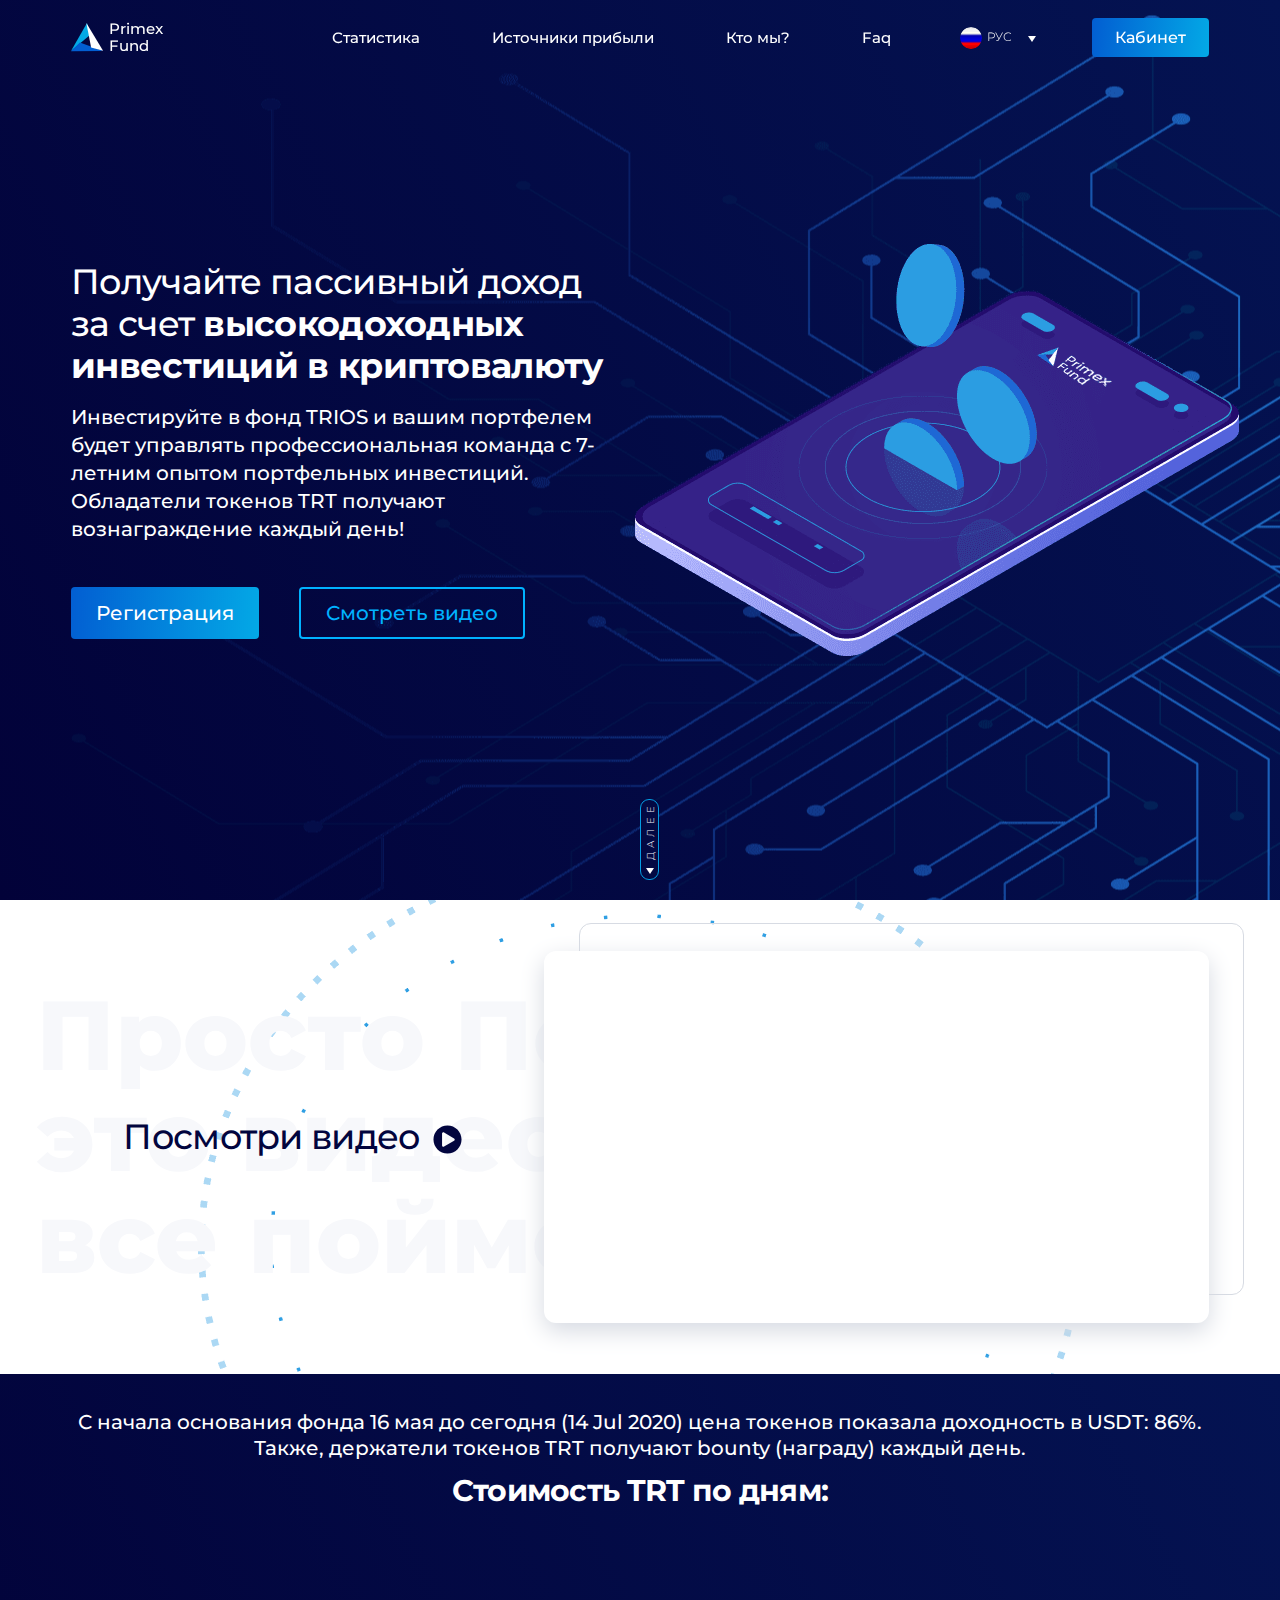
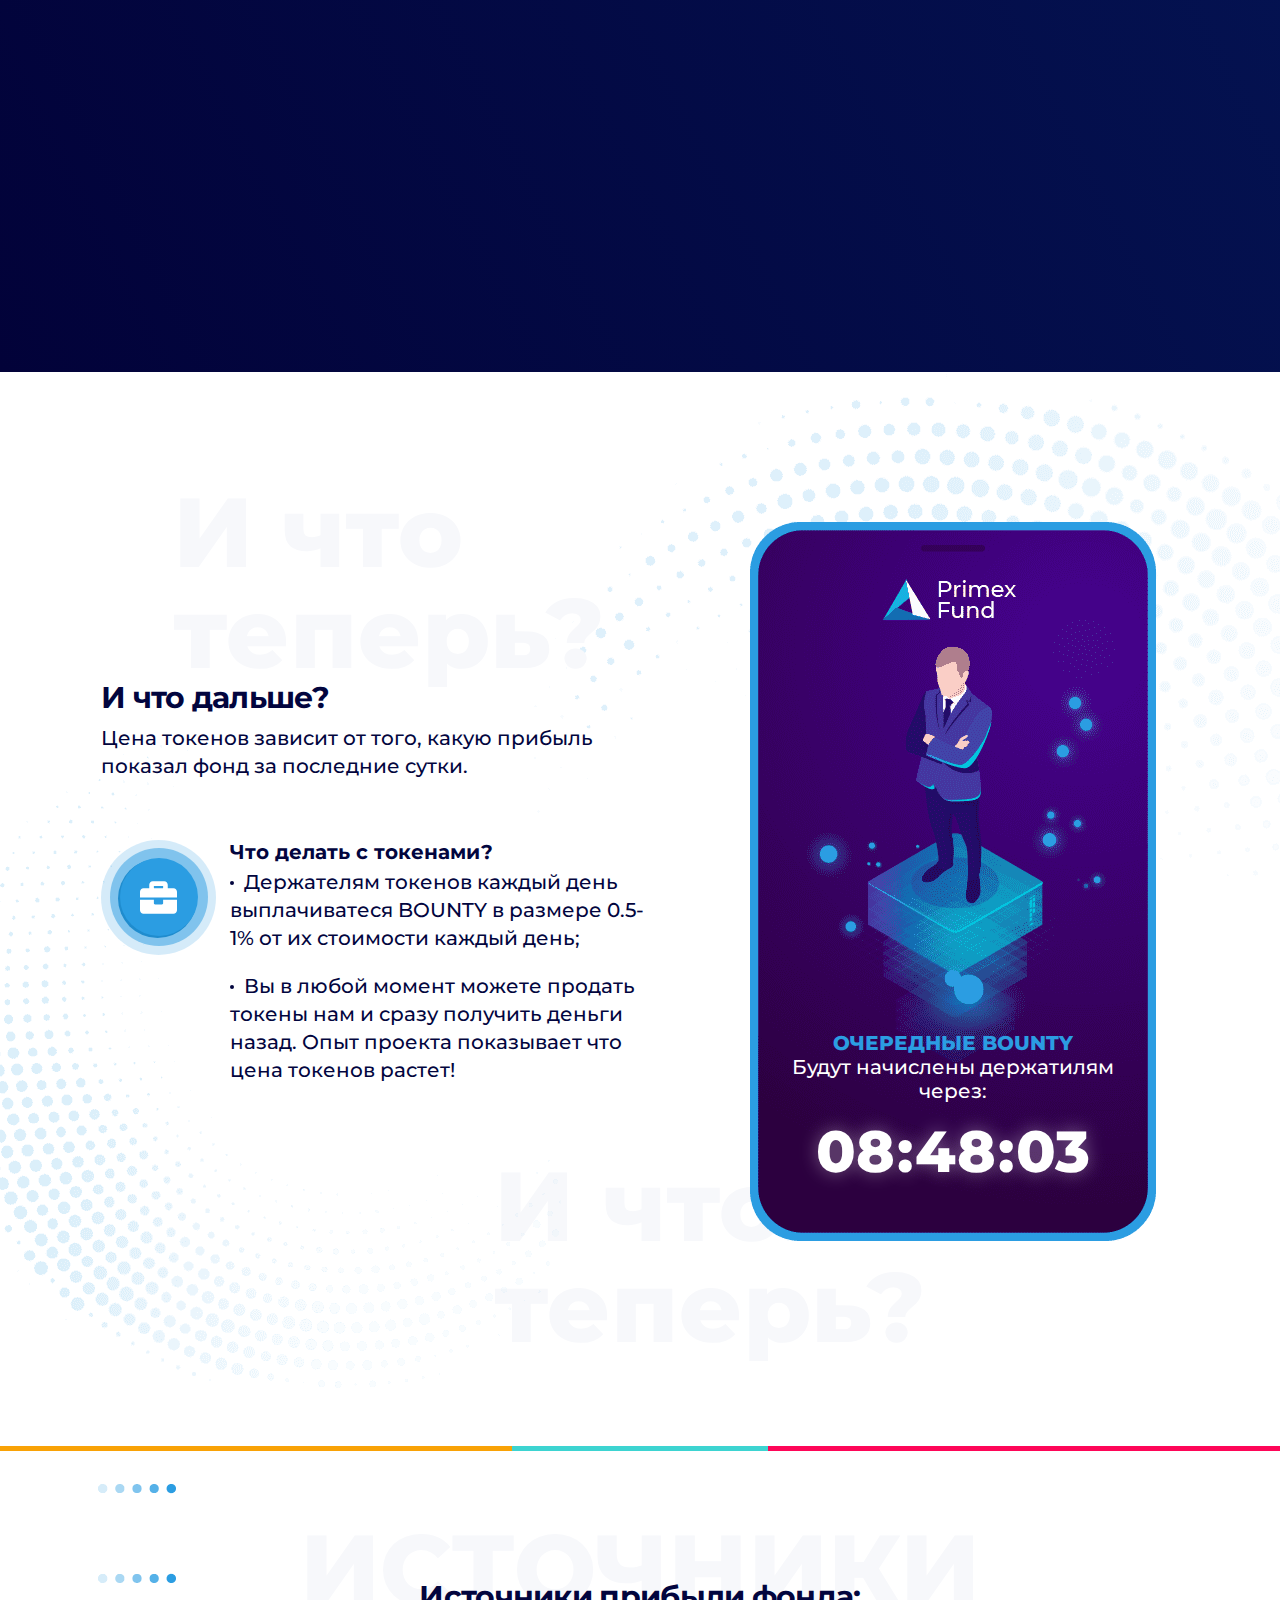
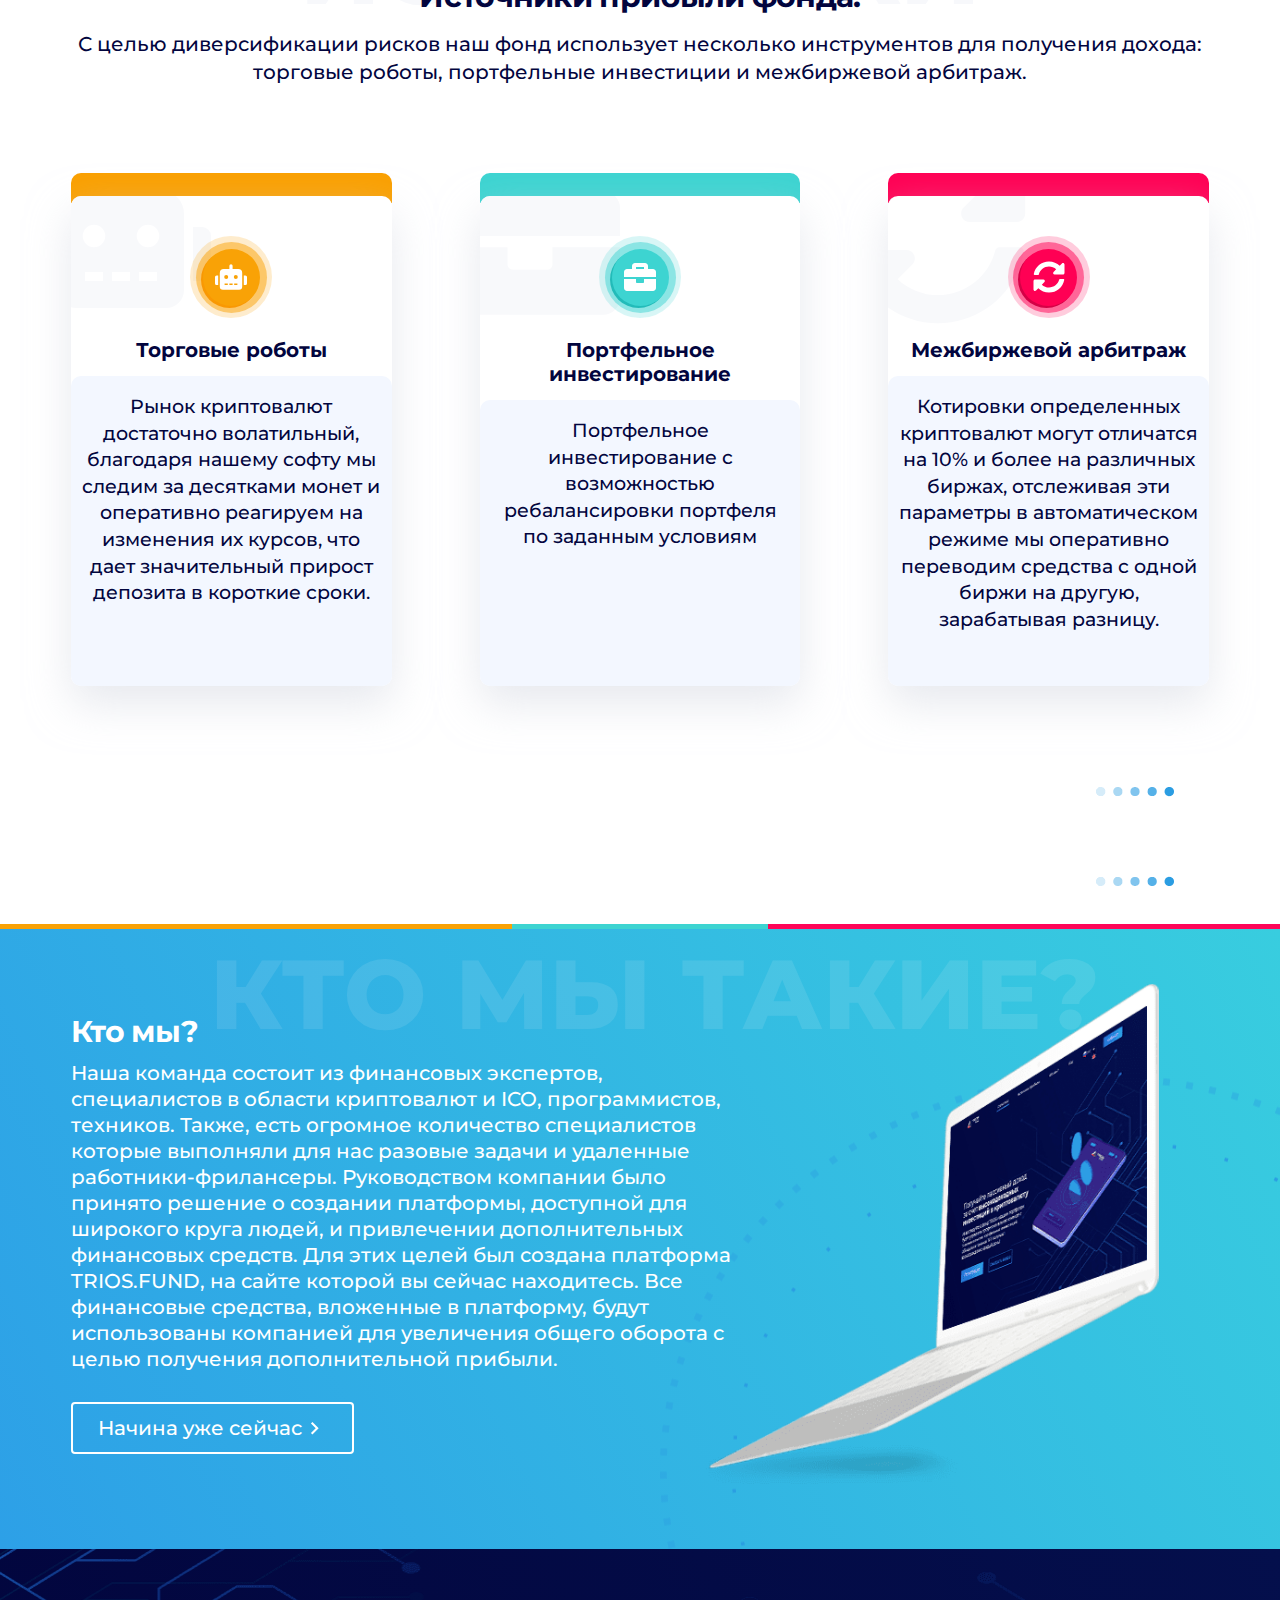
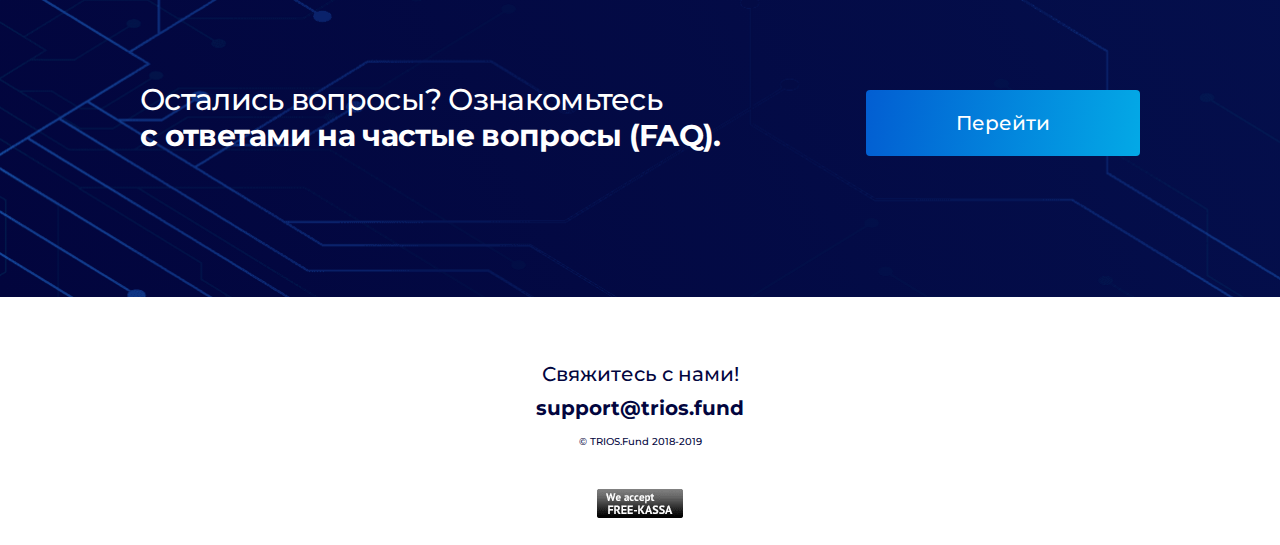
==== commit 74095cc7: "Add files via upload" ====
--- a/index.html
+++ b/index.html
@@ -105,7 +105,7 @@
 
 						<div class="promo__buttons">
 							<a href="#" class="btn">Регистрация</a>
-							<a href="#" class="btn btn--border">Смотреть видео</a>
+							<a href="#nextblock" class="btn btn--border" id="play-video" data-offset="75">Смотреть видео</a>
 						</div>
 					</div>
 					<div class="promo-wrap__img">
@@ -131,7 +131,7 @@
 					<div class="video-wrap__block">
 						<div class="video-block">
 							<div class="video">
-								<iframe width="560" height="315" src="https://www.youtube.com/embed/2o1fK7khmRM"  allow="accelerometer; autoplay; encrypted-media; gyroscope; picture-in-picture" allowfullscreen></iframe>
+								<iframe id="video" width="560" height="315" src="https://www.youtube.com/embed/2o1fK7khmRM" frameborder="0" allow="autoplay; encrypted-media" allowfullscreen></iframe>
 							</div>
 						</div>
 					</div>
@@ -177,7 +177,19 @@
 						</div>
 					</div>
 					<div class="benefits-wrap__img">
-						<img src="img/ben-img.png" alt="">
+						<div class="ben-block">
+							<img src="img/ben-img.png" alt="">
+							<div class="ben-block__content">
+								<h4 class="ben-block__title"><span>ОЧЕРЕДНЫЕ BOUNTY</span> Будут начислены держатилям через:</h4>
+								<div class="timer">
+									<span class="timer__hours">08</span>
+									<span class="timer__dev">:</span>
+									<span class="timer__minutes">48</span>
+									<span class="timer__dev">:</span>
+									<span class="timer__seconds">03</span>
+								</div>
+							</div>
+						</div>
 					</div>
 				</div>
 			</div>
--- a/css/app.css
+++ b/css/app.css
@@ -2,4 +2,4 @@
  * By: Pit Orel
  * E-mail: orel-1993@yandex.ru
  * Vk: https://vk.com/pit_orel
- */a,abbr,acronym,address,applet,article,aside,audio,b,big,blockquote,body,canvas,caption,center,cite,code,dd,del,details,dfn,div,dl,dt,em,embed,fieldset,figcaption,figure,footer,form,h1,h2,h3,h4,h5,h6,header,hgroup,html,i,iframe,img,ins,kbd,label,legend,li,main,mark,menu,nav,object,ol,output,p,pre,q,ruby,s,samp,section,small,span,strike,strong,sub,summary,sup,table,tbody,td,tfoot,th,thead,time,tr,tt,u,ul,var,video{margin:0;padding:0;border:0;font-size:100%}article,aside,details,figcaption,figure,footer,header,hgroup,main,menu,nav,section{display:block}blockquote,q{quotes:none}blockquote:after,blockquote:before,q:after,q:before{content:'';content:none}table{border-collapse:collapse;border-width:0;padding:0;margin:0}html{height:100%;-webkit-text-size-adjust:none;-ms-text-size-adjust:none;font-size:62.5%}input,textarea{color:#333;outline:0;border-radius:0;-moz-border-radius:0;-webkit-border-radius:0;-webkit-appearance:none}button,input[type=button],input[type=submit]{cursor:pointer;-webkit-appearance:none;outline:0}input::-ms-clear{display:none}form,td{margin:0;padding:0}a{font-family:inherit;transition:.2s linear;text-decoration:none;outline:0;-webkit-tap-highlight-color:transparent;-webkit-tap-highlight-color:transparent;color:#02053e}*,:after,:before{box-sizing:border-box}:active,:focus,a:active,a:focus{outline:0}html.lock,html.lock body{overflow:hidden}body{margin:0;padding:0;position:relative;-webkit-font-smoothing:antialiased;-moz-osx-font-smoothing:grayscale;color:#02053e;font:500 2rem/1.4 Montserrat,Arial,sans-serif;background:#fff;min-height:100%;display:-ms-flexbox;display:flex}.h1,.h2,.h3,.h4,.h5,.h6,h1,h2,h3,h4,h5,h6{margin-top:0;margin-bottom:0;font-weight:700;line-height:1.2}.h1,h1{font-size:3.5rem;letter-spacing:-.07rem}.h2,h2{font-size:3rem;letter-spacing:-.07rem}.h3,h3{font-size:2.5rem}.h4,h4{font-size:2rem}.h5,h5{font-size:1.6rem}.h6,h6{font-size:1.2rem}a:hover{text-decoration:underline}p{margin-bottom:2rem}ol,ul{margin:0;list-style:none;padding:0}blockquote{border-left:.2rem solid rgba(2,5,62,.5);margin-bottom:2rem;padding:1rem 0 1rem 2rem}img{display:block;max-width:100%}.text-left{text-align:left}.text-center{text-align:center}.text-right{text-align:right}.nowrap{white-space:nowrap}.word-break{word-break:break-all}.ttu{text-transform:uppercase}.italic{font-style:italic}.font-700,strong{font-weight:700}.font-500{font-weight:500}.margin>:last-child{margin-bottom:0}.margin>:first-child{margin-top:0}.header{width:100%;min-width:32rem;text-align:left;-ms-flex-negative:0;flex-shrink:0;padding:1.8rem 0;position:fixed;top:0;left:0;z-index:20}.header.fixed{background-image:linear-gradient(63deg,#020239 0,#041352 100%)}.header .wrapper{display:-ms-flexbox;display:flex;-ms-flex-align:center;align-items:center}.header__logo{margin-right:auto;-ms-flex:none;flex:none}.header__lang{margin-left:6.9rem}.header__button{margin-left:5.6rem}.logo{display:-ms-flexbox;display:flex;-ms-flex-align:center;align-items:center}.logo img{-ms-flex:none;flex:none;width:3.3rem;margin-right:.5rem}.logo__text{color:#fff;font-size:1.5rem;line-height:1.1}.main-menu{display:-ms-flexbox;display:flex}.main-menu__item{margin-right:7.2rem}.main-menu__item:last-child{margin-right:0}.main-menu__link{white-space:nowrap;color:#fff;font-size:1.5rem;position:relative;display:block}.main-menu__link:after{content:'';display:block;position:absolute;top:100%;left:-.5rem;right:-.5rem;pointer-events:none;-webkit-transform:scale(0);-ms-transform:scale(0);transform:scale(0);margin-top:.4rem;height:.3rem;box-shadow:0 0 .6rem rgba(255,255,255,.51);border-radius:.2rem;background-color:#eaeef1;background-image:linear-gradient(-83deg,#03a9e6 0,#025ed2 100%);transition:.2s linear;transition-origin:center}.main-menu__link:hover{text-decoration:none}.main-menu__link:hover:after{-webkit-transform:scale(1);-ms-transform:scale(1);transform:scale(1)}.lang{-ms-flex:none;flex:none;position:relative}.lang__button{display:-ms-flexbox;display:flex;-ms-flex-align:center;align-items:center;position:relative;padding-right:2.4rem}.lang__button img{-ms-flex:none;flex:none;width:2.2rem;border-radius:50%;margin-right:.5rem}.lang__button span{color:#fff;text-transform:uppercase;font-weight:300;font-size:1.2rem}.lang__button:after{content:'';display:block;width:0;height:0;border-style:solid;border-width:.6rem .45rem 0;border-color:#fff transparent transparent;position:absolute;top:.9rem;right:0;z-index:6}.lang__button:hover{text-decoration:none}.lang__list{position:absolute;top:0;right:-.8rem;z-index:5;width:2.6rem;border-radius:1rem;border:.1rem solid #033a74;background-color:#020239;padding-top:2.8rem;padding-bottom:.4rem}.lang__item{text-align:center;display:block;font-size:0;margin-bottom:.7rem}.lang__item:last-child{margin-bottom:0}.lang__item img{width:2.2rem;border-radius:50%;display:inline-block;vertical-align:middle}.lang__item span{display:none}.lang__item:hover{text-decoration:none}.mobile-navbar__container{background-image:linear-gradient(63deg,#030132 0,#001248 100%);width:26rem;position:fixed;top:0;right:0;height:100%;z-index:100;max-height:100%;transition:.2s linear;-webkit-transform:translateX(100%);-ms-transform:translateX(100%);transform:translateX(100%);overflow:hidden;overflow-y:auto}.mobile-navbar__header{padding:2rem 0;position:relative;height:7.2rem}.mobile-navbar__main{padding:0 0 3rem}.mobile-navbar__close{height:1.6rem;width:2.4rem;cursor:pointer;position:absolute;top:50%;right:1.5rem;-webkit-transform:translate(0,-50%) rotate(0);-ms-transform:translate(0,-50%) rotate(0);transform:translate(0,-50%) rotate(0)}.mobile-navbar__close .ic{cursor:pointer;height:.3rem;width:1.6rem;display:block;position:absolute;top:50%;right:0;border-radius:2.5rem;background-color:#fff;-webkit-transform:translate(0,-50%) rotate(0);-ms-transform:translate(0,-50%) rotate(0);transform:translate(0,-50%) rotate(0);transition:.5s}.mobile-navbar__close .ic:after,.mobile-navbar__close .ic:before{content:"";position:absolute;height:inherit;border-radius:.5rem;background-color:#fff;margin:auto;transition:.5s}.mobile-navbar__close .ic:before{top:-.7rem;right:0;-webkit-transform-origin:left;-ms-transform-origin:left;transform-origin:left;width:2.4rem}.mobile-navbar__close .ic:after{bottom:-.7rem;right:0;-webkit-transform-origin:right;-ms-transform-origin:right;transform-origin:right;width:.8rem}.mobile-navbar__overlay{background:rgba(10,0,36,.65);top:0;left:0;right:0;bottom:0;position:fixed;z-index:99;opacity:0;-webkit-transform:translateX(-100%);-ms-transform:translateX(-100%);transform:translateX(-100%);transition:opacity .2s ease-in-out,transform .1ms ease-in-out .2s,-webkit-transform .1ms ease-in-out .2s}.mobile-navbar.is-open{position:fixed;top:0;left:0;right:0;height:100%;z-index:9999}.mobile-navbar.is-open .mobile-navbar__container{-webkit-transform:translateX(0);-ms-transform:translateX(0);transform:translateX(0);box-shadow:2px 0 6px rgba(51,51,51,.26)}.mobile-navbar.is-open .mobile-navbar__overlay{opacity:1;-webkit-transform:translateX(0);-ms-transform:translateX(0);transform:translateX(0);transition:opacity .2s ease-in-out}.mobile-menu__link{display:block;padding:2rem 1.5rem;font-size:1.5rem;color:#fff;font-weight:500}.mobile-menu__link:hover{text-decoration:none}.mm-button{margin:3rem 0;padding:0 1.5rem}.mm-lang{display:-ms-flexbox;display:flex;-ms-flex-pack:end;justify-content:flex-end;padding:0 1.5rem;margin-top:7rem}.burger{height:1.6rem;width:2.4rem;cursor:pointer;position:relative;display:none}.burger__icon{height:.3rem;width:1.6rem;position:absolute;top:50%;right:0;border-radius:2.5rem;background-color:#fff;-webkit-transform:translate(0,-50%) rotate(0);-ms-transform:translate(0,-50%) rotate(0);transform:translate(0,-50%) rotate(0);transition:.5s}.burger__icon:after,.burger__icon:before{content:"";position:absolute;height:inherit;border-radius:.5rem;background-color:#fff;margin:auto;transition:.5s}.burger__icon:before{top:-.7rem;right:0;-webkit-transform-origin:left;-ms-transform-origin:left;transform-origin:left;width:2.4rem}.burger__icon:after{bottom:-.7rem;right:0;-webkit-transform-origin:right;-ms-transform-origin:right;transform-origin:right;width:.8rem}.main-wrapper{padding:0;min-width:32rem;position:relative;overflow:hidden;opacity:1;-ms-flex:1 1 auto;flex:1 1 auto;display:-ms-flexbox;display:flex;-ms-flex-flow:column nowrap;flex-flow:column nowrap;min-height:100vh;width:100%}.main{width:100%;min-width:32rem;text-align:left;-ms-flex:1 1 auto;flex:1 1 auto}.wrapper{width:100%;min-width:32rem;max-width:116.8rem;padding:0 1.5rem;margin:0 auto;position:relative}.promo{display:-ms-flexbox;display:flex;-ms-flex-direction:column;flex-direction:column;position:relative;color:#fff;background-image:linear-gradient(63deg,#020239 0,#041352 100%)}.promo__bg{position:absolute;top:0;right:0;bottom:0;left:0;z-index:1;background-image:url(../img/promo.png);background-position:center;background-repeat:no-repeat}.promo-wrap{display:-ms-flexbox;display:flex;-ms-flex-align:center;align-items:center;height:100vh;min-height:67rem;padding:15rem 0;position:relative;z-index:2}.promo-wrap__img{-ms-flex:none;flex:none;max-width:60.4rem;margin-left:3rem;margin-right:-3rem}.promo-wrap__content{-ms-flex:1;flex:1}.promo-wrap__content h1{margin-bottom:1.6rem}.promo__buttons{margin-top:4.4rem;margin-bottom:-3.5rem}.promo__buttons .btn{margin-right:3.5rem;margin-bottom:3.5rem}.promo__buttons .btn:last-child{margin-right:0}.down{width:1.9rem;height:8.1rem;border-radius:.9rem;border:.1rem solid #039de3;background-color:#030943;position:absolute;bottom:2rem;left:50%;color:#fff;z-index:3}.down span{-webkit-transform:rotate(-90deg);-ms-transform:rotate(-90deg);transform:rotate(-90deg);display:block;letter-spacing:.411rem;font-size:1rem;font-weight:300;color:#f7f8fb;position:absolute;top:2.4rem;left:-1.9rem}.down:after{content:'';display:block;width:0;height:0;border-style:solid;border-width:.6rem .45rem 0;border-color:#fff transparent transparent;position:absolute;bottom:.5rem;right:.4rem}.down:hover{background:#039de3}.sec-video{background:url(../img/video-bg.png) center -5rem no-repeat #fff;padding:5.1rem 0}.sec-video .title-bg{top:50%;left:-2rem;-webkit-transform:translate(0,-50%);-ms-transform:translate(0,-50%);transform:translate(0,-50%);max-width:100rem;width:100%}.video-wrap{display:-ms-flexbox;display:flex;-ms-flex-align:center;align-items:center}.video-wrap__head{width:40%;margin-right:3rem;text-align:center;position:relative}.video-wrap__title{font-size:3.5rem;font-weight:500}.video-wrap__title .icon{vertical-align:middle;margin-left:.5rem;font-size:2.9rem}.video-wrap__block{width:60%;position:relative;z-index:1}.video-wrap__block:after{content:'';display:block;position:absolute;border-radius:1.2rem;border:.1rem solid #d7dbe3;height:100%;width:100%;top:-2.8rem;right:-3.5rem;z-index:-1}.video-block{box-shadow:0 .8rem 2.4rem #d5d9e1;padding:3rem 5.5rem;border-radius:1.2rem;background-color:#fff}.title-bg{position:absolute;font-size:9.8rem;color:#f7f8fb;font-weight:800;text-align:left;line-height:10.126rem;pointer-events:none}.sec-statistic{background-image:linear-gradient(63deg,#020239 0,#041352 100%);padding:3.5rem 0;color:#fff}.sec-statistic__head{text-align:center;margin-bottom:2.8rem}.sec-statistic__head p{margin-bottom:1.2rem;line-height:1.3}#chartdiv{width:100%;height:400px}.sec-benefits{padding:15rem 0 20.5rem}.sec-benefits .title-bg{max-width:45rem;top:-4rem;left:10%}.sec-benefits .title-bg:nth-child(2){top:auto;bottom:-11.7rem;left:auto;right:24%}.sec-benefits .wrapper:after{content:'';display:block;position:absolute;left:-13rem;bottom:-15rem;width:100%;height:100%;max-width:63.5rem;max-height:65.7rem;background:url(../img/benefits-bg-1.png) center/cover no-repeat}.sec-benefits .wrapper:before{content:'';display:block;position:absolute;right:-22rem;top:-15rem;width:100%;height:100%;max-width:91rem;max-height:50.4rem;background:url(../img/benefits-bg-2.png) center/cover no-repeat}.benefits-wrap{display:-ms-flexbox;display:flex;-ms-flex-align:center;align-items:center;position:relative;z-index:2}.benefits-wrap__img{width:45%;text-align:center;font-size:0}.benefits-wrap__img img{display:inline-block}.benefits-wrap__head{margin-bottom:6rem}.benefits-wrap__content{width:55%;padding:0 3rem}.benefits-wrap__content h4{margin-bottom:.4rem}.benefits-wrap__content h2{margin-bottom:.8rem}.icon-block{display:-ms-flexbox;display:flex;-ms-flex-align:start;align-items:flex-start}.icon-block__img{-ms-flex:none;flex:none;width:11.5rem;height:11.5rem;border-radius:50%;background-color:rgba(43,157,226,.2);margin-right:1.4rem;padding:.7rem;display:-ms-flexbox;display:flex;-ms-flex-align:center;align-items:center;-ms-flex-pack:center;justify-content:center}.icon-block__img .icon{font-size:3.7rem;color:#fff}.icon-block__img .ib-icon{background-color:#2b9de2;width:7.8rem;height:7.8rem;border-radius:50%;display:-ms-flexbox;display:flex;-ms-flex-align:center;align-items:center;-ms-flex-pack:center;justify-content:center;position:relative}.icon-block__img .ib-icon:after{content:'';display:block;position:absolute;top:-1rem;left:-1rem;right:-1rem;bottom:-1rem;background-color:rgba(43,157,226,.5);border-radius:50%;z-index:-1}.icon-block__img .ib-icon:before{content:'';display:block;position:absolute;left:-.2rem;bottom:-.2rem;border-radius:50%;width:7.9rem;height:7.9rem;background-color:#0c74b3;z-index:-1}.icon-block__content{-ms-flex:1;flex:1}.list li{margin-bottom:2rem}.list li:last-child{margin-bottom:0}.list li:before{content:'';display:inline-block;vertical-align:middle;width:.4rem;height:.4rem;margin-right:1rem;border-radius:50%;background:#02053e}.hr{display:-ms-flexbox;display:flex}.hr__line{width:40%;height:.5rem;background-color:#f9a206}.hr__line:nth-child(2){width:20%;background-color:#3dd4d1}.hr__line:nth-child(3){background-color:#fe0658}.sec-sources{padding:12.8rem 0 21.8rem}.sec-sources .wrapper:after,.sec-sources .wrapper:before{position:absolute;content:'';background:url(../img/cr.png) center/cover no-repeat;width:7.8rem;height:9.9rem}.sec-sources .wrapper:before{top:-9.5rem;left:4.2rem}.sec-sources .wrapper:after{bottom:-18rem;right:5rem}.sources__head{text-align:center;margin-bottom:8rem;position:relative;z-index:1}.sources__head h2{margin-bottom:1.5rem}.sources__head .title-bg{z-index:-1;top:-6rem;width:100%;text-align:center}.sources-wrap{display:-ms-flexbox;display:flex;-ms-flex-pack:center;justify-content:center;margin:0 -4.4rem}.sources-wrap__item{padding:0 4.4rem;width:33.33%;display:-ms-flexbox;display:flex;margin-top:3rem;margin-bottom:2rem}.sources-inner{box-shadow:0 1.8rem 4.3rem rgba(213,217,225,.57);border-radius:1rem;background-color:#fff;width:100%;padding:4rem 0 0;text-align:center;display:-ms-flexbox;display:flex;-ms-flex-direction:column;flex-direction:column;min-height:49rem;position:relative}.sources-inner:before{content:'';display:block;position:absolute;z-index:-1;height:3rem;background:#faa000;border-radius:1rem 1rem 0 0;top:-2.3rem;left:0;right:0}.sources-inner__icon-bg{width:100%;pointer-events:none;overflow:hidden;position:absolute;left:0;top:0;border-radius:1rem 0 0;text-align:left}.sources-inner__icon-bg .icon{font-size:18rem;color:#f6f7fa;opacity:.75;margin-top:-5rem;margin-left:-4rem}.sources-inner__img{background:rgba(249,162,6,.2);position:relative;display:-ms-flexbox;display:flex;-ms-flex-align:center;align-items:center;-ms-flex-pack:center;justify-content:center;border-radius:50%;width:8.2rem;height:8.2rem;margin:0 auto 2rem;z-index:1}.sources-inner__img .ib-icon{background-color:#f9a206;width:5.7rem;height:5.7rem;position:relative;border-radius:50%;display:-ms-flexbox;display:flex;-ms-flex-align:center;align-items:center;-ms-flex-pack:center;justify-content:center}.sources-inner__img .ib-icon .icon{color:#fff;font-size:3.2rem}.sources-inner__img .ib-icon:after{content:'';display:block;position:absolute;left:-.7rem;right:-.7rem;bottom:-.7rem;top:-.7rem;background-color:rgba(249,162,6,.5);border-radius:50%;z-index:-1}.sources-inner__img .ib-icon:before{content:'';display:block;position:absolute;left:-.2rem;bottom:-.2rem;background-color:#f98e01;width:100%;height:100%;border-radius:50%;z-index:-1}.sources-inner__title{margin-bottom:1.4rem;width:100%}.sources-inner__body{border-radius:1rem;background-color:#f3f7ff;padding:1.8rem 1rem;font-size:1.9rem;-ms-flex:1;flex:1;width:100%}.sources-inner__body p:last-child{margin-bottom:0}.sources-inner--info:before{background:#3dd4d1}.sources-inner--info .sources-inner__img{background-color:rgba(61,212,209,.2)}.sources-inner--info .sources-inner__img .ib-icon{background-color:#3dd4d1}.sources-inner--info .sources-inner__img .ib-icon:after{background-color:rgba(61,212,209,.5)}.sources-inner--info .sources-inner__img .ib-icon:before{background-color:#07a3a0;z-index:-1}.sources-inner--danger:before{background:#ff0054}.sources-inner--danger .sources-inner__img{background-color:rgba(255,0,84,.2)}.sources-inner--danger .sources-inner__img .ib-icon{background-color:#ff0054}.sources-inner--danger .sources-inner__img .ib-icon:after{background-color:rgba(255,0,84,.5)}.sources-inner--danger .sources-inner__img .ib-icon:before{background-color:#aa0038;z-index:-1}.sec-team{padding:8.5rem 0 9.5rem;background-image:linear-gradient(63deg,#2da0e7 0,#38cddf 100%);color:#fff}.sec-team .wrapper{z-index:1}.sec-team .wrapper:after{content:'';display:block;position:absolute;background:url(../img/team-bg.png) center/cover no-repeat;bottom:-9.5rem;right:-32rem;width:88.4rem;height:47.4rem;z-index:-1;pointer-events:none}.sec-team .wrapper .title-bg{width:100%;text-align:center;color:#f7f8fb;opacity:.1;top:-7rem}.team-wrap{display:-ms-flexbox;display:flex;-ms-flex-align:center;align-items:center}.team-wrap__content{width:60%}.team-wrap__content .btn{margin-top:1rem}.team-wrap__content h2{margin-bottom:1rem}.team-wrap__content p{line-height:1.3}.team-wrap__img{width:40%;margin:-5rem 0 -5rem -5rem}.sec-send{padding:13.3rem 0;background-image:linear-gradient(63deg,#02053d 0,#040f4c 100%);color:#fff;position:relative;z-index:1}.sec-send:after{content:'';position:absolute;top:0;left:0;right:0;bottom:0;background:url(../img/send-bg.png) center/cover no-repeat;z-index:-1}.send-wrap{display:-ms-flexbox;display:flex;-ms-flex-align:center;align-items:center;max-width:100rem;margin:0 auto}.send-wrap__content{-ms-flex:1;flex:1}.send-wrap__content .btn{margin-top:1rem}.send-wrap__content h2{margin-bottom:1rem}.send-wrap__content p{line-height:1.3}.send-wrap__img{width:27.4rem;margin-left:4rem;-ms-flex:none;flex:none}.video{position:relative;overflow:hidden;height:0;padding-bottom:56.25%}.video embed,.video iframe,.video object,.video video{position:absolute;top:0;left:0;width:100%;height:100%}.videobg embed,.videobg iframe,.videobg object,.videobg video{position:fixed;top:50%;left:50%;min-width:100%;min-height:100%;width:auto;height:auto;z-index:-100;-webkit-transform:translateX(-50%) translateY(-50%);-ms-transform:translateX(-50%) translateY(-50%);transform:translateX(-50%) translateY(-50%);background-size:cover}.loaded .main-wrapper{visibility:hidden;opacity:0;transition:opacity .3s}.loaded .icon-load{display:-ms-flexbox;display:flex}.icon-load{position:fixed;top:0;left:0;right:0;bottom:0;z-index:1045;display:none;-ms-flex-pack:center;justify-content:center;-ms-flex-align:center;align-items:center;width:auto;background:#fff}.ball{width:3rem;height:3rem;border-radius:1.5rem;background:#fff;opacity:.3}.a{margin-right:1rem;-webkit-animation:.7s ease-out infinite alternate ball-a;animation:.7s ease-out infinite alternate ball-a}.b{margin-right:1rem;-webkit-animation:.7s ease-out .2s infinite alternate ball-b;animation:.7s ease-out .2s infinite alternate ball-b}.c{-webkit-animation:.7s ease-out .4s infinite alternate ball-c;animation:.7s ease-out .4s infinite alternate ball-c}@-webkit-keyframes ball-a{from{height:2rem;opacity:.3;background:#fff}to{height:7rem;opacity:1;background:rgba(146,159,178,.2)}}@keyframes ball-a{from{height:2rem;opacity:.3;background:#fff}to{height:7rem;opacity:1;background:rgba(146,159,178,.2)}}@-webkit-keyframes ball-b{from{height:2rem;opacity:.3;background:#fff}to{height:6.5rem;opacity:1;background:#929fb2}}@keyframes ball-b{from{height:2rem;opacity:.3;background:#fff}to{height:6.5rem;opacity:1;background:#929fb2}}@-webkit-keyframes ball-c{from{height:2rem;opacity:.3;background:#fff}to{height:6rem;opacity:1;background:#163654}}@keyframes ball-c{from{height:2rem;opacity:.3;background:#fff}to{height:6rem;opacity:1;background:#163654}}.btn,a.btn{position:relative;display:-ms-inline-flexbox;display:inline-flex;-ms-flex-align:center;align-items:center;-ms-flex-pack:center;justify-content:center;vertical-align:middle;height:5.2rem;padding:0 2.5rem;color:#fff;font:500 2rem/1.4rem Montserrat,Arial,sans-serif;text-align:center;text-decoration:none;border:none;border-radius:.4rem;background-color:#eaeef1;background-image:linear-gradient(-83deg,#03a9e6 0,#025ed2 100%);cursor:pointer;transition:.2s linear;overflow:hidden}.btn:hover,a.btn:hover{text-decoration:none;color:#fff;background-image:linear-gradient(83deg,#03a9e6 0,#025ed2 100%)}.btn--block,a.btn--block{display:-ms-flexbox;display:flex;width:100%;min-width:none;padding-left:1rem;padding-right:1rem}.btn--sm,a.btn--sm{height:3.9rem;font-size:1.6rem;padding:0 2.3rem}.btn--lg,a.btn--lg{height:6.6rem}.btn--border,a.btn--border{background:0 0;border:.2rem solid #00b2ff;color:#00b2ff}.btn--border:hover,a.btn--border:hover{background:0 0;color:#fff}.btn--border-white,a.btn--border-white{background:0 0;border:.2rem solid #fff;color:#fff}.btn--border-white .icon,a.btn--border-white .icon{color:#fff}.btn--border-white:hover,a.btn--border-white:hover{background:#fff;color:#02053e}.btn--border-white:hover .icon,a.btn--border-white:hover .icon{color:#02053e}.btn .icon,a.btn .icon{font-size:2.5rem}button.btn,input.btn{display:inline-block}button.btn--block,input.btn--block{display:block;width:100%}.icon{display:inline-block;width:1em;height:1em;stroke-width:0;stroke:currentColor;fill:currentColor;transition:.3s linear;position:relative}.footer{width:100%;min-width:32rem;-ms-flex-negative:0;flex-shrink:0;text-align:center;padding:6rem 0 2rem}.footer p{line-height:1.7;margin-bottom:1rem}.copyright{margin-bottom:4rem;font-size:1rem}.free-kassa{display:inline-block}@media screen and (min-width:1260px){.visible-lg{display:none!important}}@media screen and (max-width:1259px){.hidden-lg{display:none!important}.wrapper{width:96rem}.h1,h1{font-size:3.3rem}.title-bg{font-size:8rem;line-height:1}.main-menu__item{margin-right:4rem}.header__button,.header__lang{margin-left:4rem}.promo-wrap__img{max-width:47%}.video-wrap__title{font-size:3.3rem}.video-block{padding:2rem 3.5rem}.sources-wrap{margin:0 -1.5rem}.sources-wrap__item{padding-left:1.5rem;padding-right:1.5rem}.sources-inner__body{font-size:1.8rem}}@media screen and (min-width:992px){.visible-md{display:none!important}}@media screen and (max-width:991px){.hidden-md{display:none!important}body{font-size:1.6rem}.wrapper{width:72rem}.h1,h1{font-size:3rem}.h2,h2{font-size:2.5rem}.h3,h3{font-size:2rem}.h4,h4{font-size:1.7rem}.title-bg{font-size:6rem}.header{padding:2rem 0}.header .wrapper{-ms-flex-pack:center;justify-content:center}.header__button,.header__lang,.main-menu{display:none!important}.header__logo{margin-right:0}.burger{display:block;position:absolute;top:50%;margin-top:-.8rem;right:1.5rem}.lang__button{padding-right:4.2rem}.lang__button span{font-size:2rem}.lang__button:after{width:0;height:0;border-style:solid;border-width:1rem .75rem 0;border-color:#fff transparent transparent;right:.6rem;top:1.4rem}.lang__button img{width:3.7rem}.lang__list{width:4.3rem;padding-top:4.5rem;margin-bottom:2rem}.lang__item img{width:3.3rem}.promo__bg{background-size:auto 86%;background-position:right bottom}.promo-wrap{height:auto;text-align:center;padding-top:14rem;padding-bottom:10rem;min-height:1px}.promo-wrap__img{display:none}.promo-wrap__content{width:auto}.down{display:none}.video-wrap{display:block}.video-wrap__head{width:auto;margin-bottom:3rem;margin-right:0}.video-wrap__block{width:auto}.video-wrap__block:after{display:none}.benefits-wrap__head{margin-bottom:3rem}.icon-block{display:block}.icon-block__img{margin-bottom:2rem}.sec-benefits .wrapper:before{max-width:52rem;max-height:28.4rem;right:-12rem}.sec-benefits .wrapper:after{max-width:40.5rem;max-height:41.7rem;left:-10rem}.sec-benefits{padding-bottom:17rem}.sec-benefits .title-bg{top:-7rem;left:15%}.sec-benefits .title-bg:nth-child(2){right:5%}.sources-inner__body{font-size:1.4rem}.sources-inner__icon-bg .icon{font-size:14rem;color:#f6f7fa;opacity:.75;margin-top:-4rem;margin-left:-3rem}.sec-sources{padding-bottom:17rem}.sec-sources .wrapper:after{bottom:-13rem}.sec-team .wrapper:after{display:none}.team-wrap{display:block;text-align:center}.team-wrap__content{width:auto}.tm-img{max-width:32rem;margin:0 auto}.sec-send{padding:7rem 0}.send-wrap{display:block;text-align:center}.send-wrap__content{margin-right:0;margin-bottom:2rem}.send-wrap__img{width:auto;max-width:24.2rem;margin:0 auto}.footer{padding-top:4rem}}@media screen and (min-width:768px){.visible-sm{display:none!important}}@media screen and (max-width:767px){.hidden-sm{display:none!important}body{font-size:1.5rem}.wrapper{width:54rem}.h1,.video-wrap__title,h1{font-size:2.4rem}.h2,h2{font-size:2rem}.benefits-wrap{display:block}.benefits-wrap__content{width:auto;margin-right:0;padding:0;text-align:center;margin-bottom:3rem}.benefits-wrap__img{margin:0 auto;width:22.4rem}.title-bg{display:none}.promo__bg{background-position:right bottom}.promo-wrap{padding:9rem 0 5.4rem;min-height:1px}.sec-video{background:0 0;padding:5.4rem 0}.video-wrap__title .icon{font-size:2.2rem}.video-wrap__head{margin-bottom:1.5rem}.sec-benefits{padding:5.4rem 0}.sec-benefits .wrapper:before{top:-1rem;width:87rem;max-width:none;height:45.4rem;max-height:none;right:-36%}.sec-benefits .wrapper:after{max-width:none;max-height:none;width:44.5rem;height:65.7rem;left:-20%;bottom:0;background-size:auto;background-position:right bottom}.icon-block__img{margin:0 auto 1.5rem;width:5.9rem;height:5.9rem}.icon-block__img .ib-icon{height:4.1rem;width:4.1rem}.icon-block__img .ib-icon:after{top:-.4rem;left:-.4rem;right:-.4rem;bottom:-.4rem}.icon-block__img .ib-icon:before{height:4.1rem;width:4.1rem;left:-.1rem;bottom:-.1rem}.icon-block__img .icon{font-size:1.9rem}.sec-sources{padding:5.4rem 0}.sec-sources .wrapper:after,.sec-sources .wrapper:before{display:none}.sources__head{margin-bottom:4rem}.sources-wrap{display:block}.sources-wrap__item{width:auto;max-width:40rem;margin:0 auto 4rem}.sources-wrap__item:last-child{margin-bottom:0}.sources-inner{min-height:37.2rem}.sources-inner__title{font-size:1.5rem}.sources-inner__img{width:5.9rem;height:5.9rem}.sources-inner__img .ib-icon{height:4.1rem;width:4.1rem}.sources-inner__img .ib-icon:after{top:-.4rem;left:-.4rem;right:-.4rem;bottom:-.4rem}.sources-inner__img .ib-icon:before{height:4.1rem;width:4.1rem;left:-.1rem;bottom:-.1rem}.sources-inner__img .ib-icon .icon{font-size:1.9rem}.sec-team{padding:5.4rem 0}.sec-send{padding:4rem 0 7.7rem}.sec-send:after{background-image:url(../img/send-bg-mobile.png);background-size:contain;background-position:left bottom}.footer p{font-size:2rem;margin-bottom:5rem}.copyright{margin-bottom:2rem}.btn,a.btn{height:3.9rem;font-size:1.5rem}}@media screen and (min-width:576px){.visible-xs{display:none!important}}@media screen and (max-width:575px){.hidden-xs{display:none!important}.wrapper{width:auto}.h1,.h2,.video-wrap__title,h1,h2{font-size:1.7rem}.promo__bg{background-image:url(../img/promo-mobile.png);background-size:auto;background-position:right bottom}.promo-wrap__content h1{margin-bottom:4.3rem}.promo-wrap__content p{line-height:1.7}.promo__buttons{margin-top:3.5rem;margin-bottom:-3rem}.promo__buttons .btn{display:-ms-flexbox;display:flex;width:100%;max-width:24.2rem;margin:0 auto 3rem!important}.sec-video{padding:2.5rem 0 4rem}.video-block{padding:1.5rem 2.5rem}.sec-benefits{padding-top:3rem}.sec-benefits .wrapper:before{right:-15rem}.sec-benefits .wrapper:after{left:-6%}.hr__line{width:35%}.hr__line:nth-child(2){width:30%}.sec-sources{padding-top:3rem}.sources-wrap__item{max-width:27.2rem}.tm-img{max-width:22.5rem}.team-wrap__content .btn{display:-ms-flexbox;display:flex;width:100%;max-width:24.2rem;margin:0 auto}}@media screen and (max-width:450px){.promo__bg{background-position:10% bottom}.sec-benefits .wrapper:before{right:-30rem}.sec-benefits .wrapper:after{left:-18%}}+ */a,abbr,acronym,address,applet,article,aside,audio,b,big,blockquote,body,canvas,caption,center,cite,code,dd,del,details,dfn,div,dl,dt,em,embed,fieldset,figcaption,figure,footer,form,h1,h2,h3,h4,h5,h6,header,hgroup,html,i,iframe,img,ins,kbd,label,legend,li,main,mark,menu,nav,object,ol,output,p,pre,q,ruby,s,samp,section,small,span,strike,strong,sub,summary,sup,table,tbody,td,tfoot,th,thead,time,tr,tt,u,ul,var,video{margin:0;padding:0;border:0;font-size:100%}article,aside,details,figcaption,figure,footer,header,hgroup,main,menu,nav,section{display:block}blockquote,q{quotes:none}blockquote:after,blockquote:before,q:after,q:before{content:'';content:none}table{border-collapse:collapse;border-width:0;padding:0;margin:0}html{height:100%;-webkit-text-size-adjust:none;-ms-text-size-adjust:none;font-size:62.5%}input,textarea{color:#333;outline:0;border-radius:0;-moz-border-radius:0;-webkit-border-radius:0;-webkit-appearance:none}button,input[type=button],input[type=submit]{cursor:pointer;-webkit-appearance:none;outline:0}input::-ms-clear{display:none}form,td{margin:0;padding:0}a{font-family:inherit;transition:.2s linear;text-decoration:none;outline:0;-webkit-tap-highlight-color:transparent;-webkit-tap-highlight-color:transparent;color:#02053e}*,:after,:before{box-sizing:border-box}:active,:focus,a:active,a:focus{outline:0}html.lock,html.lock body{overflow:hidden}body{margin:0;padding:0;position:relative;-webkit-font-smoothing:antialiased;-moz-osx-font-smoothing:grayscale;color:#02053e;font:500 2rem/1.4 Montserrat,Arial,sans-serif;background:#fff;min-height:100%;display:-ms-flexbox;display:flex}.h1,.h2,.h3,.h4,.h5,.h6,h1,h2,h3,h4,h5,h6{margin-top:0;margin-bottom:0;font-weight:700;line-height:1.2}.h1,h1{font-size:3.5rem;letter-spacing:-.07rem}.h2,h2{font-size:3rem;letter-spacing:-.07rem}.h3,h3{font-size:2.5rem}.h4,h4{font-size:2rem}.h5,h5{font-size:1.6rem}.h6,h6{font-size:1.2rem}a:hover{text-decoration:underline}p{margin-bottom:2rem}ol,ul{margin:0;list-style:none;padding:0}blockquote{border-left:.2rem solid rgba(2,5,62,.5);margin-bottom:2rem;padding:1rem 0 1rem 2rem}img{display:block;max-width:100%}.text-left{text-align:left}.text-center{text-align:center}.text-right{text-align:right}.nowrap{white-space:nowrap}.word-break{word-break:break-all}.ttu{text-transform:uppercase}.italic{font-style:italic}.font-700,strong{font-weight:700}.font-500{font-weight:500}.margin>:last-child{margin-bottom:0}.margin>:first-child{margin-top:0}.header{width:100%;min-width:32rem;text-align:left;-ms-flex-negative:0;flex-shrink:0;padding:1.8rem 0;position:fixed;top:0;left:0;z-index:20}.header.fixed{background-image:linear-gradient(63deg,#020239 0,#041352 100%)}.header .wrapper{display:-ms-flexbox;display:flex;-ms-flex-align:center;align-items:center}.header__logo{margin-right:auto;-ms-flex:none;flex:none}.header__lang{margin-left:6.9rem}.header__button{margin-left:5.6rem}.logo{display:-ms-flexbox;display:flex;-ms-flex-align:center;align-items:center}.logo img{-ms-flex:none;flex:none;width:3.3rem;margin-right:.5rem}.logo__text{color:#fff;font-size:1.5rem;line-height:1.1}.main-menu{display:-ms-flexbox;display:flex}.main-menu__item{margin-right:7.2rem}.main-menu__item:last-child{margin-right:0}.main-menu__link{white-space:nowrap;color:#fff;font-size:1.5rem;position:relative;display:block}.main-menu__link:after{content:'';display:block;position:absolute;top:100%;left:-.5rem;right:-.5rem;pointer-events:none;-webkit-transform:scale(0);-ms-transform:scale(0);transform:scale(0);margin-top:.4rem;height:.3rem;box-shadow:0 0 .6rem rgba(255,255,255,.51);border-radius:.2rem;background-color:#eaeef1;background-image:linear-gradient(-83deg,#03a9e6 0,#025ed2 100%);transition:.2s linear;transition-origin:center}.main-menu__link:hover{text-decoration:none}.main-menu__link:hover:after{-webkit-transform:scale(1);-ms-transform:scale(1);transform:scale(1)}.lang{-ms-flex:none;flex:none;position:relative}.lang__button{display:-ms-flexbox;display:flex;-ms-flex-align:center;align-items:center;position:relative;padding-right:2.4rem}.lang__button img{-ms-flex:none;flex:none;width:2.2rem;border-radius:50%;margin-right:.5rem}.lang__button span{color:#fff;text-transform:uppercase;font-weight:300;font-size:1.2rem}.lang__button:after{content:'';display:block;width:0;height:0;border-style:solid;border-width:.6rem .45rem 0;border-color:#fff transparent transparent;position:absolute;top:.9rem;right:0;z-index:6}.lang__button:hover{text-decoration:none}.lang__list{position:absolute;top:0;right:-.8rem;z-index:5;width:2.6rem;border-radius:1rem;border:.1rem solid #033a74;background-color:#020239;padding-top:2.8rem;padding-bottom:.4rem}.lang__item{text-align:center;display:block;font-size:0;margin-bottom:.7rem}.lang__item:last-child{margin-bottom:0}.lang__item img{width:2.2rem;border-radius:50%;display:inline-block;vertical-align:middle}.lang__item span{display:none}.lang__item:hover{text-decoration:none}.mobile-navbar__container{background-image:linear-gradient(63deg,#030132 0,#001248 100%);width:26rem;position:fixed;top:0;right:0;height:100%;z-index:100;max-height:100%;transition:.2s linear;-webkit-transform:translateX(100%);-ms-transform:translateX(100%);transform:translateX(100%);overflow:hidden;overflow-y:auto}.mobile-navbar__header{padding:2rem 0;position:relative;height:7.2rem}.mobile-navbar__main{padding:0 0 3rem}.mobile-navbar__close{height:1.6rem;width:2.4rem;cursor:pointer;position:absolute;top:50%;right:1.5rem;-webkit-transform:translate(0,-50%) rotate(0);-ms-transform:translate(0,-50%) rotate(0);transform:translate(0,-50%) rotate(0)}.mobile-navbar__close .ic{cursor:pointer;height:.3rem;width:1.6rem;display:block;position:absolute;top:50%;right:0;border-radius:2.5rem;background-color:#fff;-webkit-transform:translate(0,-50%) rotate(0);-ms-transform:translate(0,-50%) rotate(0);transform:translate(0,-50%) rotate(0);transition:.5s}.mobile-navbar__close .ic:after,.mobile-navbar__close .ic:before{content:"";position:absolute;height:inherit;border-radius:.5rem;background-color:#fff;margin:auto;transition:.5s}.mobile-navbar__close .ic:before{top:-.7rem;right:0;-webkit-transform-origin:left;-ms-transform-origin:left;transform-origin:left;width:2.4rem}.mobile-navbar__close .ic:after{bottom:-.7rem;right:0;-webkit-transform-origin:right;-ms-transform-origin:right;transform-origin:right;width:.8rem}.mobile-navbar__overlay{background:rgba(10,0,36,.65);top:0;left:0;right:0;bottom:0;position:fixed;z-index:99;opacity:0;-webkit-transform:translateX(-100%);-ms-transform:translateX(-100%);transform:translateX(-100%);transition:opacity .2s ease-in-out,transform .1ms ease-in-out .2s,-webkit-transform .1ms ease-in-out .2s}.mobile-navbar.is-open{position:fixed;top:0;left:0;right:0;height:100%;z-index:9999}.mobile-navbar.is-open .mobile-navbar__container{-webkit-transform:translateX(0);-ms-transform:translateX(0);transform:translateX(0);box-shadow:2px 0 6px rgba(51,51,51,.26)}.mobile-navbar.is-open .mobile-navbar__overlay{opacity:1;-webkit-transform:translateX(0);-ms-transform:translateX(0);transform:translateX(0);transition:opacity .2s ease-in-out}.mobile-menu__link{display:block;padding:2rem 1.5rem;font-size:1.5rem;color:#fff;font-weight:500}.mobile-menu__link:hover{text-decoration:none}.mm-button{margin:3rem 0;padding:0 1.5rem}.mm-lang{display:-ms-flexbox;display:flex;-ms-flex-pack:end;justify-content:flex-end;padding:0 1.5rem;margin-top:7rem}.burger{height:1.6rem;width:2.4rem;cursor:pointer;position:relative;display:none}.burger__icon{height:.3rem;width:1.6rem;position:absolute;top:50%;right:0;border-radius:2.5rem;background-color:#fff;-webkit-transform:translate(0,-50%) rotate(0);-ms-transform:translate(0,-50%) rotate(0);transform:translate(0,-50%) rotate(0);transition:.5s}.burger__icon:after,.burger__icon:before{content:"";position:absolute;height:inherit;border-radius:.5rem;background-color:#fff;margin:auto;transition:.5s}.burger__icon:before{top:-.7rem;right:0;-webkit-transform-origin:left;-ms-transform-origin:left;transform-origin:left;width:2.4rem}.burger__icon:after{bottom:-.7rem;right:0;-webkit-transform-origin:right;-ms-transform-origin:right;transform-origin:right;width:.8rem}.main-wrapper{padding:0;min-width:32rem;position:relative;overflow:hidden;opacity:1;-ms-flex:1 1 auto;flex:1 1 auto;display:-ms-flexbox;display:flex;-ms-flex-flow:column nowrap;flex-flow:column nowrap;min-height:100vh;width:100%}.main{width:100%;min-width:32rem;text-align:left;-ms-flex:1 1 auto;flex:1 1 auto}.wrapper{width:100%;min-width:32rem;max-width:116.8rem;padding:0 1.5rem;margin:0 auto;position:relative}.promo{display:-ms-flexbox;display:flex;-ms-flex-direction:column;flex-direction:column;position:relative;color:#fff;background-image:linear-gradient(63deg,#020239 0,#041352 100%)}.promo__bg{position:absolute;top:0;right:0;bottom:0;left:0;z-index:1;background-image:url(../img/promo.png);background-position:center;background-repeat:no-repeat}.promo-wrap{display:-ms-flexbox;display:flex;-ms-flex-align:center;align-items:center;height:100vh;min-height:67rem;padding:15rem 0;position:relative;z-index:2}.promo-wrap__img{-ms-flex:none;flex:none;max-width:60.4rem;margin-left:3rem;margin-right:-3rem}.promo-wrap__content{-ms-flex:1;flex:1}.promo-wrap__content h1{margin-bottom:1.6rem}.promo__buttons{margin-top:4.4rem;margin-bottom:-3.5rem}.promo__buttons .btn{margin-right:3.5rem;margin-bottom:3.5rem}.promo__buttons .btn:last-child{margin-right:0}.down{width:1.9rem;height:8.1rem;border-radius:.9rem;border:.1rem solid #039de3;background-color:#030943;position:absolute;bottom:2rem;left:50%;color:#fff;z-index:3}.down span{-webkit-transform:rotate(-90deg);-ms-transform:rotate(-90deg);transform:rotate(-90deg);display:block;letter-spacing:.411rem;font-size:1rem;font-weight:300;color:#f7f8fb;position:absolute;top:2.4rem;left:-1.9rem}.down:after{content:'';display:block;width:0;height:0;border-style:solid;border-width:.6rem .45rem 0;border-color:#fff transparent transparent;position:absolute;bottom:.5rem;right:.4rem}.down:hover{background:#039de3}.sec-video{background:url(../img/video-bg.png) center -5rem no-repeat #fff;padding:5.1rem 0}.sec-video .title-bg{top:50%;left:-2rem;-webkit-transform:translate(0,-50%);-ms-transform:translate(0,-50%);transform:translate(0,-50%);max-width:100rem;width:100%}.video-wrap{display:-ms-flexbox;display:flex;-ms-flex-align:center;align-items:center}.video-wrap__head{width:40%;margin-right:3rem;text-align:center;position:relative}.video-wrap__title{font-size:3.5rem;font-weight:500}.video-wrap__title .icon{vertical-align:middle;margin-left:.5rem;font-size:2.9rem}.video-wrap__block{width:60%;position:relative;z-index:1}.video-wrap__block:after{content:'';display:block;position:absolute;border-radius:1.2rem;border:.1rem solid #d7dbe3;height:100%;width:100%;top:-2.8rem;right:-3.5rem;z-index:-1}.video-block{box-shadow:0 .8rem 2.4rem #d5d9e1;padding:3rem 5.5rem;border-radius:1.2rem;background-color:#fff}.title-bg{position:absolute;font-size:9.8rem;color:#f7f8fb;font-weight:800;text-align:left;line-height:10.126rem;pointer-events:none}.sec-statistic{background-image:linear-gradient(63deg,#020239 0,#041352 100%);padding:3.5rem 0;color:#fff}.sec-statistic__head{text-align:center;margin-bottom:2.8rem}.sec-statistic__head p{margin-bottom:1.2rem;line-height:1.3}#chartdiv{width:100%;height:400px}.sec-benefits{padding:15rem 0 20.5rem}.sec-benefits .title-bg{max-width:45rem;top:-4rem;left:10%}.sec-benefits .title-bg:nth-child(2){top:auto;bottom:-11.7rem;left:auto;right:24%}.sec-benefits .wrapper:after{content:'';display:block;position:absolute;left:-13rem;bottom:-15rem;width:100%;height:100%;max-width:63.5rem;max-height:65.7rem;background:url(../img/benefits-bg-1.png) center/cover no-repeat}.sec-benefits .wrapper:before{content:'';display:block;position:absolute;right:-22rem;top:-15rem;width:100%;height:100%;max-width:91rem;max-height:50.4rem;background:url(../img/benefits-bg-2.png) center/cover no-repeat}.benefits-wrap{display:-ms-flexbox;display:flex;-ms-flex-align:center;align-items:center;position:relative;z-index:2}.benefits-wrap__img{width:45%;text-align:center;font-size:0}.benefits-wrap__img img{display:inline-block}.benefits-wrap__head{margin-bottom:6rem}.benefits-wrap__content{width:55%;padding:0 3rem}.benefits-wrap__content h4{margin-bottom:.4rem}.benefits-wrap__content h2{margin-bottom:.8rem}.ben-block{background-size:cover;margin:0 auto;width:40.6rem;position:relative}.ben-block__content{position:absolute;bottom:6rem;left:3rem;right:3rem;text-align:center;color:#fff}.ben-block__title{font-weight:500;margin-bottom:2rem}.ben-block__title span{color:#2b9de2;text-transform:uppercase;display:block;font-weight:800}.timer{font-size:0}.timer span{font-size:5.8rem;text-shadow:0 0 1.8rem rgba(255,255,255,.38);color:#fff;font-weight:800;display:inline-block;vertical-align:middle;line-height:1}.timer__dev{margin:0 .2rem}.icon-block{display:-ms-flexbox;display:flex;-ms-flex-align:start;align-items:flex-start}.icon-block__img{-ms-flex:none;flex:none;width:11.5rem;height:11.5rem;border-radius:50%;background-color:rgba(43,157,226,.2);margin-right:1.4rem;padding:.7rem;display:-ms-flexbox;display:flex;-ms-flex-align:center;align-items:center;-ms-flex-pack:center;justify-content:center}.icon-block__img .icon{font-size:3.7rem;color:#fff}.icon-block__img .ib-icon{background-color:#2b9de2;width:7.8rem;height:7.8rem;border-radius:50%;display:-ms-flexbox;display:flex;-ms-flex-align:center;align-items:center;-ms-flex-pack:center;justify-content:center;position:relative}.icon-block__img .ib-icon:after{content:'';display:block;position:absolute;top:-1rem;left:-1rem;right:-1rem;bottom:-1rem;background-color:rgba(43,157,226,.5);border-radius:50%;z-index:-1}.icon-block__img .ib-icon:before{content:'';display:block;position:absolute;left:-.2rem;bottom:-.2rem;border-radius:50%;width:7.9rem;height:7.9rem;background-color:#0c74b3;z-index:-1}.icon-block__content{-ms-flex:1;flex:1}.list li{margin-bottom:2rem}.list li:last-child{margin-bottom:0}.list li:before{content:'';display:inline-block;vertical-align:middle;width:.4rem;height:.4rem;margin-right:1rem;border-radius:50%;background:#02053e}.hr{display:-ms-flexbox;display:flex}.hr__line{width:40%;height:.5rem;background-color:#f9a206}.hr__line:nth-child(2){width:20%;background-color:#3dd4d1}.hr__line:nth-child(3){background-color:#fe0658}.sec-sources{padding:12.8rem 0 21.8rem}.sec-sources .wrapper:after,.sec-sources .wrapper:before{position:absolute;content:'';background:url(../img/cr.png) center/cover no-repeat;width:7.8rem;height:9.9rem}.sec-sources .wrapper:before{top:-9.5rem;left:4.2rem}.sec-sources .wrapper:after{bottom:-18rem;right:5rem}.sources__head{text-align:center;margin-bottom:8rem;position:relative;z-index:1}.sources__head h2{margin-bottom:1.5rem}.sources__head .title-bg{z-index:-1;top:-6rem;width:100%;text-align:center}.sources-wrap{display:-ms-flexbox;display:flex;-ms-flex-pack:center;justify-content:center;margin:0 -4.4rem}.sources-wrap__item{padding:0 4.4rem;width:33.33%;display:-ms-flexbox;display:flex;margin-top:3rem;margin-bottom:2rem}.sources-inner{box-shadow:0 1.8rem 4.3rem rgba(213,217,225,.57);border-radius:1rem;background-color:#fff;width:100%;padding:4rem 0 0;text-align:center;display:-ms-flexbox;display:flex;-ms-flex-direction:column;flex-direction:column;min-height:49rem;position:relative}.sources-inner:before{content:'';display:block;position:absolute;z-index:-1;height:3rem;background:#faa000;border-radius:1rem 1rem 0 0;top:-2.3rem;left:0;right:0}.sources-inner__icon-bg{width:100%;pointer-events:none;overflow:hidden;position:absolute;left:0;top:0;border-radius:1rem 0 0;text-align:left}.sources-inner__icon-bg .icon{font-size:18rem;color:#f6f7fa;opacity:.75;margin-top:-5rem;margin-left:-4rem}.sources-inner__img{background:rgba(249,162,6,.2);position:relative;display:-ms-flexbox;display:flex;-ms-flex-align:center;align-items:center;-ms-flex-pack:center;justify-content:center;border-radius:50%;width:8.2rem;height:8.2rem;margin:0 auto 2rem;z-index:1}.sources-inner__img .ib-icon{background-color:#f9a206;width:5.7rem;height:5.7rem;position:relative;border-radius:50%;display:-ms-flexbox;display:flex;-ms-flex-align:center;align-items:center;-ms-flex-pack:center;justify-content:center}.sources-inner__img .ib-icon .icon{color:#fff;font-size:3.2rem}.sources-inner__img .ib-icon:after{content:'';display:block;position:absolute;left:-.7rem;right:-.7rem;bottom:-.7rem;top:-.7rem;background-color:rgba(249,162,6,.5);border-radius:50%;z-index:-1}.sources-inner__img .ib-icon:before{content:'';display:block;position:absolute;left:-.2rem;bottom:-.2rem;background-color:#f98e01;width:100%;height:100%;border-radius:50%;z-index:-1}.sources-inner__title{margin-bottom:1.4rem;width:100%}.sources-inner__body{border-radius:1rem;background-color:#f3f7ff;padding:1.8rem 1rem;font-size:1.9rem;-ms-flex:1;flex:1;width:100%}.sources-inner__body p:last-child{margin-bottom:0}.sources-inner--info:before{background:#3dd4d1}.sources-inner--info .sources-inner__img{background-color:rgba(61,212,209,.2)}.sources-inner--info .sources-inner__img .ib-icon{background-color:#3dd4d1}.sources-inner--info .sources-inner__img .ib-icon:after{background-color:rgba(61,212,209,.5)}.sources-inner--info .sources-inner__img .ib-icon:before{background-color:#07a3a0;z-index:-1}.sources-inner--danger:before{background:#ff0054}.sources-inner--danger .sources-inner__img{background-color:rgba(255,0,84,.2)}.sources-inner--danger .sources-inner__img .ib-icon{background-color:#ff0054}.sources-inner--danger .sources-inner__img .ib-icon:after{background-color:rgba(255,0,84,.5)}.sources-inner--danger .sources-inner__img .ib-icon:before{background-color:#aa0038;z-index:-1}.sec-team{padding:8.5rem 0 9.5rem;background-image:linear-gradient(63deg,#2da0e7 0,#38cddf 100%);color:#fff}.sec-team .wrapper{z-index:1}.sec-team .wrapper:after{content:'';display:block;position:absolute;background:url(../img/team-bg.png) center/cover no-repeat;bottom:-9.5rem;right:-32rem;width:88.4rem;height:47.4rem;z-index:-1;pointer-events:none}.sec-team .wrapper .title-bg{width:100%;text-align:center;color:#f7f8fb;opacity:.1;top:-7rem}.team-wrap{display:-ms-flexbox;display:flex;-ms-flex-align:center;align-items:center}.team-wrap__content{width:60%}.team-wrap__content .btn{margin-top:1rem}.team-wrap__content h2{margin-bottom:1rem}.team-wrap__content p{line-height:1.3}.team-wrap__img{width:40%;margin:-5rem 0 -5rem -5rem}.sec-send{padding:13.3rem 0;background-image:linear-gradient(63deg,#02053d 0,#040f4c 100%);color:#fff;position:relative;z-index:1}.sec-send:after{content:'';position:absolute;top:0;left:0;right:0;bottom:0;background:url(../img/send-bg.png) center/cover no-repeat;z-index:-1}.send-wrap{display:-ms-flexbox;display:flex;-ms-flex-align:center;align-items:center;max-width:100rem;margin:0 auto}.send-wrap__content{-ms-flex:1;flex:1}.send-wrap__content .btn{margin-top:1rem}.send-wrap__content h2{margin-bottom:1rem}.send-wrap__content p{line-height:1.3}.send-wrap__img{width:27.4rem;margin-left:4rem;-ms-flex:none;flex:none}.video{position:relative;overflow:hidden;height:0;padding-bottom:56.25%}.video embed,.video iframe,.video object,.video video{position:absolute;top:0;left:0;width:100%;height:100%}.videobg embed,.videobg iframe,.videobg object,.videobg video{position:fixed;top:50%;left:50%;min-width:100%;min-height:100%;width:auto;height:auto;z-index:-100;-webkit-transform:translateX(-50%) translateY(-50%);-ms-transform:translateX(-50%) translateY(-50%);transform:translateX(-50%) translateY(-50%);background-size:cover}.loaded .main-wrapper{visibility:hidden;opacity:0;transition:opacity .3s}.loaded .icon-load{display:-ms-flexbox;display:flex}.icon-load{position:fixed;top:0;left:0;right:0;bottom:0;z-index:1045;display:none;-ms-flex-pack:center;justify-content:center;-ms-flex-align:center;align-items:center;width:auto;background:linear-gradient(63deg,#020239 0,#041352 100%)}.ball{width:3rem;height:3rem;border-radius:1.5rem;opacity:.3}.a{margin-right:1rem;-webkit-animation:.7s ease-out infinite alternate ball-a;animation:.7s ease-out infinite alternate ball-a}.b{margin-right:1rem;-webkit-animation:.7s ease-out .2s infinite alternate ball-b;animation:.7s ease-out .2s infinite alternate ball-b}.c{-webkit-animation:.7s ease-out .4s infinite alternate ball-c;animation:.7s ease-out .4s infinite alternate ball-c}@-webkit-keyframes ball-a{from{height:2rem;opacity:.3;background:rgba(3,167,230,.1)}to{height:7rem;opacity:1;background:#03a7e6}}@keyframes ball-a{from{height:2rem;opacity:.3;background:rgba(3,167,230,.1)}to{height:7rem;opacity:1;background:#03a7e6}}@-webkit-keyframes ball-b{from{height:2rem;opacity:.3;background:rgba(2,126,219,.1)}to{height:6.5rem;opacity:1;background:#027edb}}@keyframes ball-b{from{height:2rem;opacity:.3;background:rgba(2,126,219,.1)}to{height:6.5rem;opacity:1;background:#027edb}}@-webkit-keyframes ball-c{from{height:2rem;opacity:.3;background:rgba(2,96,211,.1)}to{height:6rem;opacity:1;background:#0260d3}}@keyframes ball-c{from{height:2rem;opacity:.3;background:rgba(2,96,211,.1)}to{height:6rem;opacity:1;background:#0260d3}}.btn,a.btn{position:relative;display:-ms-inline-flexbox;display:inline-flex;-ms-flex-align:center;align-items:center;-ms-flex-pack:center;justify-content:center;vertical-align:middle;height:5.2rem;padding:0 2.5rem;color:#fff;font:500 2rem/1.4rem Montserrat,Arial,sans-serif;text-align:center;text-decoration:none;border:none;border-radius:.4rem;background-color:#eaeef1;background-image:linear-gradient(-83deg,#03a9e6 0,#025ed2 100%);cursor:pointer;transition:.2s linear;overflow:hidden}.btn:hover,a.btn:hover{text-decoration:none;color:#fff;background-image:linear-gradient(83deg,#03a9e6 0,#025ed2 100%)}.btn--block,a.btn--block{display:-ms-flexbox;display:flex;width:100%;min-width:none;padding-left:1rem;padding-right:1rem}.btn--sm,a.btn--sm{height:3.9rem;font-size:1.6rem;padding:0 2.3rem}.btn--lg,a.btn--lg{height:6.6rem}.btn--border,a.btn--border{background:0 0;border:.2rem solid #00b2ff;color:#00b2ff}.btn--border:hover,a.btn--border:hover{background:0 0;color:#fff}.btn--border-white,a.btn--border-white{background:0 0;border:.2rem solid #fff;color:#fff}.btn--border-white .icon,a.btn--border-white .icon{color:#fff}.btn--border-white:hover,a.btn--border-white:hover{background:#fff;color:#02053e}.btn--border-white:hover .icon,a.btn--border-white:hover .icon{color:#02053e}.btn .icon,a.btn .icon{font-size:2.5rem}button.btn,input.btn{display:inline-block}button.btn--block,input.btn--block{display:block;width:100%}.icon{display:inline-block;width:1em;height:1em;stroke-width:0;stroke:currentColor;fill:currentColor;transition:.3s linear;position:relative}.footer{width:100%;min-width:32rem;-ms-flex-negative:0;flex-shrink:0;text-align:center;padding:6rem 0 2rem}.footer p{line-height:1.7;margin-bottom:1rem}.copyright{margin-bottom:4rem;font-size:1rem}.free-kassa{display:inline-block}@media screen and (min-width:1260px){.visible-lg{display:none!important}}@media screen and (max-width:1259px){.hidden-lg{display:none!important}.wrapper{width:96rem}.h1,h1{font-size:3.3rem}.title-bg{font-size:8rem;line-height:1}.main-menu__item{margin-right:4rem}.header__button,.header__lang{margin-left:4rem}.promo-wrap__img{max-width:47%}.video-wrap__title{font-size:3.3rem}.video-block{padding:2rem 3.5rem}.sources-wrap{margin:0 -1.5rem}.sources-wrap__item{padding-left:1.5rem;padding-right:1.5rem}.sources-inner__body{font-size:1.8rem}}@media screen and (min-width:992px){.visible-md{display:none!important}}@media screen and (max-width:991px){.hidden-md{display:none!important}body{font-size:1.6rem}.wrapper{width:72rem}.h1,h1{font-size:3rem}.h2,h2{font-size:2.5rem}.h3,h3{font-size:2rem}.h4,h4{font-size:1.7rem}.title-bg{font-size:6rem}.header{padding:2rem 0}.header .wrapper{-ms-flex-pack:center;justify-content:center}.header__button,.header__lang,.main-menu{display:none!important}.header__logo{margin-right:0}.burger{display:block;position:absolute;top:50%;margin-top:-.8rem;right:1.5rem}.lang__button{padding-right:4.2rem}.lang__button span{font-size:2rem}.lang__button:after{width:0;height:0;border-style:solid;border-width:1rem .75rem 0;border-color:#fff transparent transparent;right:.6rem;top:1.4rem}.lang__button img{width:3.7rem}.lang__list{width:4.3rem;padding-top:4.5rem;margin-bottom:2rem}.lang__item img{width:3.3rem}.promo__bg{background-size:auto 86%;background-position:right bottom}.promo-wrap{height:auto;text-align:center;padding-top:14rem;padding-bottom:10rem;min-height:1px}.promo-wrap__img{display:none}.promo-wrap__content{width:auto}.down{display:none}.video-wrap{display:block}.video-wrap__head{width:auto;margin-bottom:3rem;margin-right:0}.video-wrap__block{width:auto}.video-wrap__block:after{display:none}.benefits-wrap__head{margin-bottom:3rem}.ben-block{width:30rem}.ben-block__content{bottom:4rem}.timer span{font-size:4rem}.icon-block{display:block}.icon-block__img{margin-bottom:2rem}.sec-benefits .wrapper:before{max-width:52rem;max-height:28.4rem;right:-12rem}.sec-benefits .wrapper:after{max-width:40.5rem;max-height:41.7rem;left:-10rem}.sec-benefits{padding-bottom:17rem}.sec-benefits .title-bg{top:-7rem;left:15%}.sec-benefits .title-bg:nth-child(2){right:5%}.sources-inner__body{font-size:1.4rem}.sources-inner__icon-bg .icon{font-size:14rem;color:#f6f7fa;opacity:.75;margin-top:-4rem;margin-left:-3rem}.sec-sources{padding-bottom:17rem}.sec-sources .wrapper:after{bottom:-13rem}.sec-team .wrapper:after{display:none}.team-wrap{display:block;text-align:center}.team-wrap__content{width:auto}.tm-img{max-width:32rem;margin:0 auto}.sec-send{padding:7rem 0}.send-wrap{display:block;text-align:center}.send-wrap__content{margin-right:0;margin-bottom:2rem}.send-wrap__img{width:auto;max-width:24.2rem;margin:0 auto}.footer{padding-top:4rem}}@media screen and (min-width:768px){.visible-sm{display:none!important}}@media screen and (max-width:767px){.hidden-sm{display:none!important}body{font-size:1.5rem}.wrapper{width:54rem}.h1,.video-wrap__title,h1{font-size:2.4rem}.h2,h2{font-size:2rem}.benefits-wrap{display:block}.benefits-wrap__content{width:auto;margin-right:0;padding:0;text-align:center;margin-bottom:3rem}.benefits-wrap__img{margin:0 auto;width:auto}.ben-block{width:22.4rem}.ben-block__title{font-size:1.1rem;margin-bottom:1.3rem}.ben-block__content{bottom:3rem;left:2rem;right:2rem}.timer span{font-size:3.2rem}.title-bg{display:none}.promo__bg{background-position:right bottom}.promo-wrap{padding:9rem 0 5.4rem;min-height:1px}.sec-video{background:0 0;padding:5.4rem 0}.video-wrap__title .icon{font-size:2.2rem}.video-wrap__head{margin-bottom:1.5rem}.sec-benefits{padding:5.4rem 0}.sec-benefits .wrapper:before{top:-1rem;width:87rem;max-width:none;height:45.4rem;max-height:none;right:-36%}.sec-benefits .wrapper:after{max-width:none;max-height:none;width:44.5rem;height:65.7rem;left:-20%;bottom:0;background-size:auto;background-position:right bottom}.icon-block__img{margin:0 auto 1.5rem;width:5.9rem;height:5.9rem}.icon-block__img .ib-icon{height:4.1rem;width:4.1rem}.icon-block__img .ib-icon:after{top:-.4rem;left:-.4rem;right:-.4rem;bottom:-.4rem}.icon-block__img .ib-icon:before{height:4.1rem;width:4.1rem;left:-.1rem;bottom:-.1rem}.icon-block__img .icon{font-size:1.9rem}.sec-sources{padding:5.4rem 0}.sec-sources .wrapper:after,.sec-sources .wrapper:before{display:none}.sources__head{margin-bottom:4rem}.sources-wrap{display:block}.sources-wrap__item{width:auto;max-width:40rem;margin:0 auto 4rem}.sources-wrap__item:last-child{margin-bottom:0}.sources-inner{min-height:37.2rem}.sources-inner__title{font-size:1.5rem}.sources-inner__img{width:5.9rem;height:5.9rem}.sources-inner__img .ib-icon{height:4.1rem;width:4.1rem}.sources-inner__img .ib-icon:after{top:-.4rem;left:-.4rem;right:-.4rem;bottom:-.4rem}.sources-inner__img .ib-icon:before{height:4.1rem;width:4.1rem;left:-.1rem;bottom:-.1rem}.sources-inner__img .ib-icon .icon{font-size:1.9rem}.sec-team{padding:5.4rem 0}.sec-send{padding:4rem 0 7.7rem}.sec-send:after{background-image:url(../img/send-bg-mobile.png);background-size:contain;background-position:left bottom}.footer p{font-size:2rem;margin-bottom:5rem}.copyright{margin-bottom:2rem}.btn,a.btn{height:3.9rem;font-size:1.5rem}}@media screen and (min-width:576px){.visible-xs{display:none!important}}@media screen and (max-width:575px){.hidden-xs{display:none!important}.wrapper{width:auto}.h1,.h2,.video-wrap__title,h1,h2{font-size:1.7rem}.promo__bg{background-image:url(../img/promo-mobile.png);background-size:auto;background-position:right bottom}.promo-wrap__content h1{margin-bottom:4.3rem}.promo-wrap__content p{line-height:1.7}.promo__buttons{margin-top:3.5rem;margin-bottom:-3rem}.promo__buttons .btn{display:-ms-flexbox;display:flex;width:100%;max-width:24.2rem;margin:0 auto 3rem!important}.sec-video{padding:2.5rem 0 4rem}.video-block{padding:1.5rem 2.5rem}.sec-benefits{padding-top:3rem}.sec-benefits .wrapper:before{right:-15rem}.sec-benefits .wrapper:after{left:-6%}.hr__line{width:35%}.hr__line:nth-child(2){width:30%}.sec-sources{padding-top:3rem}.sources-wrap__item{max-width:27.2rem}.tm-img{max-width:22.5rem}.team-wrap__content .btn{display:-ms-flexbox;display:flex;width:100%;max-width:24.2rem;margin:0 auto}}@media screen and (max-width:450px){.promo__bg{background-position:10% bottom}.sec-benefits .wrapper:before{right:-30rem}.sec-benefits .wrapper:after{left:-18%}}